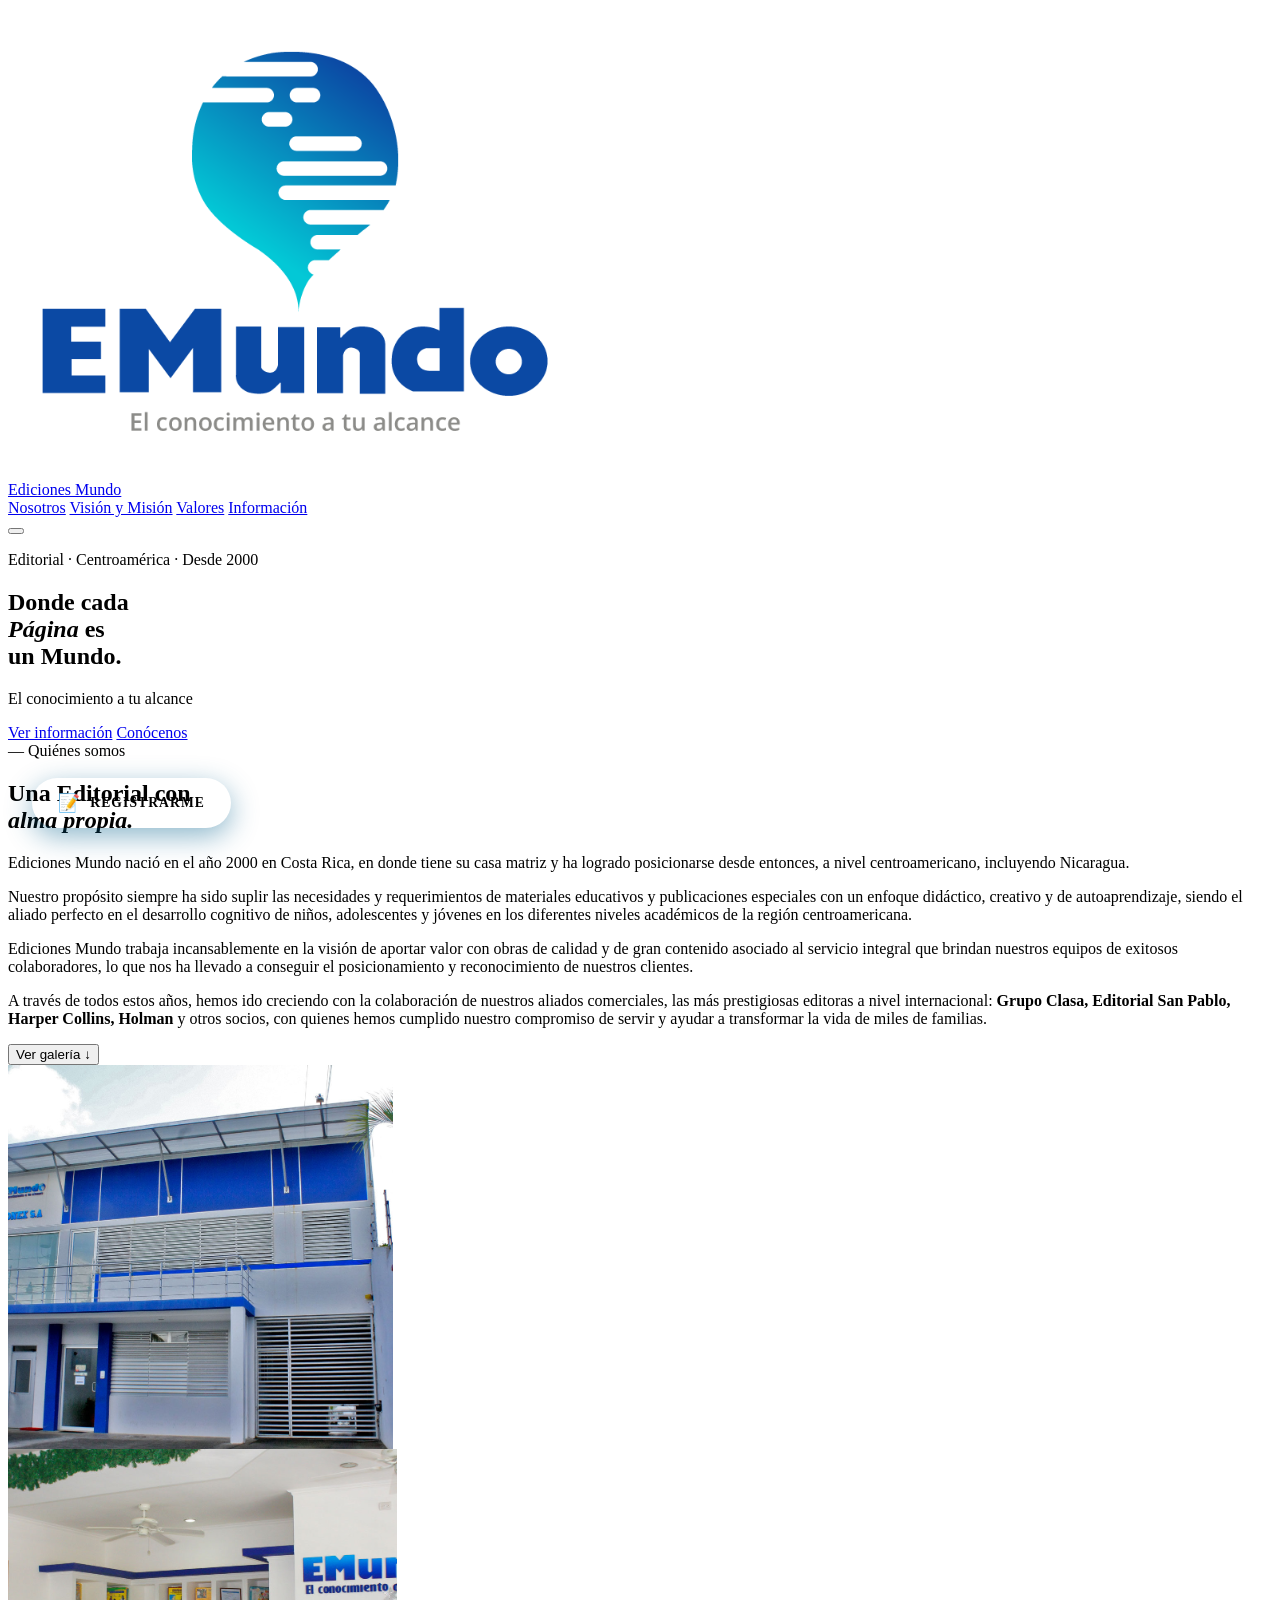
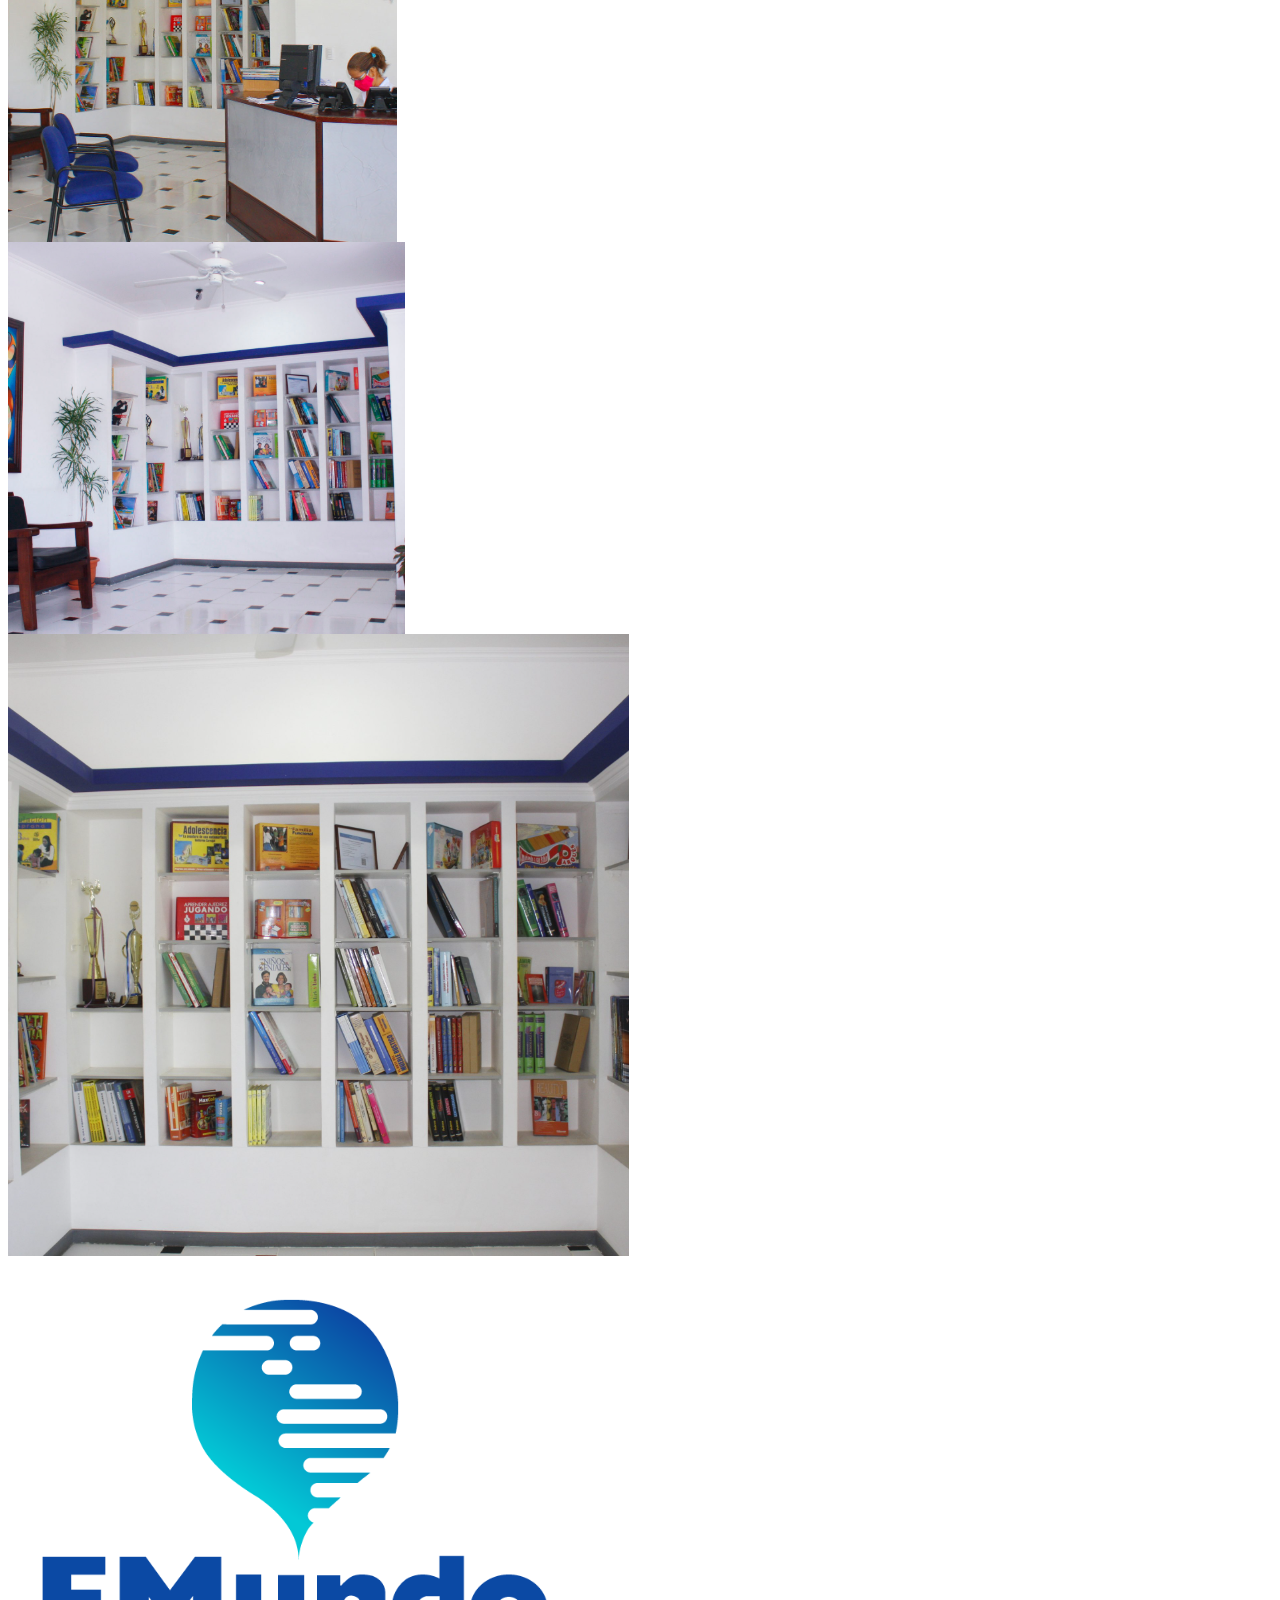
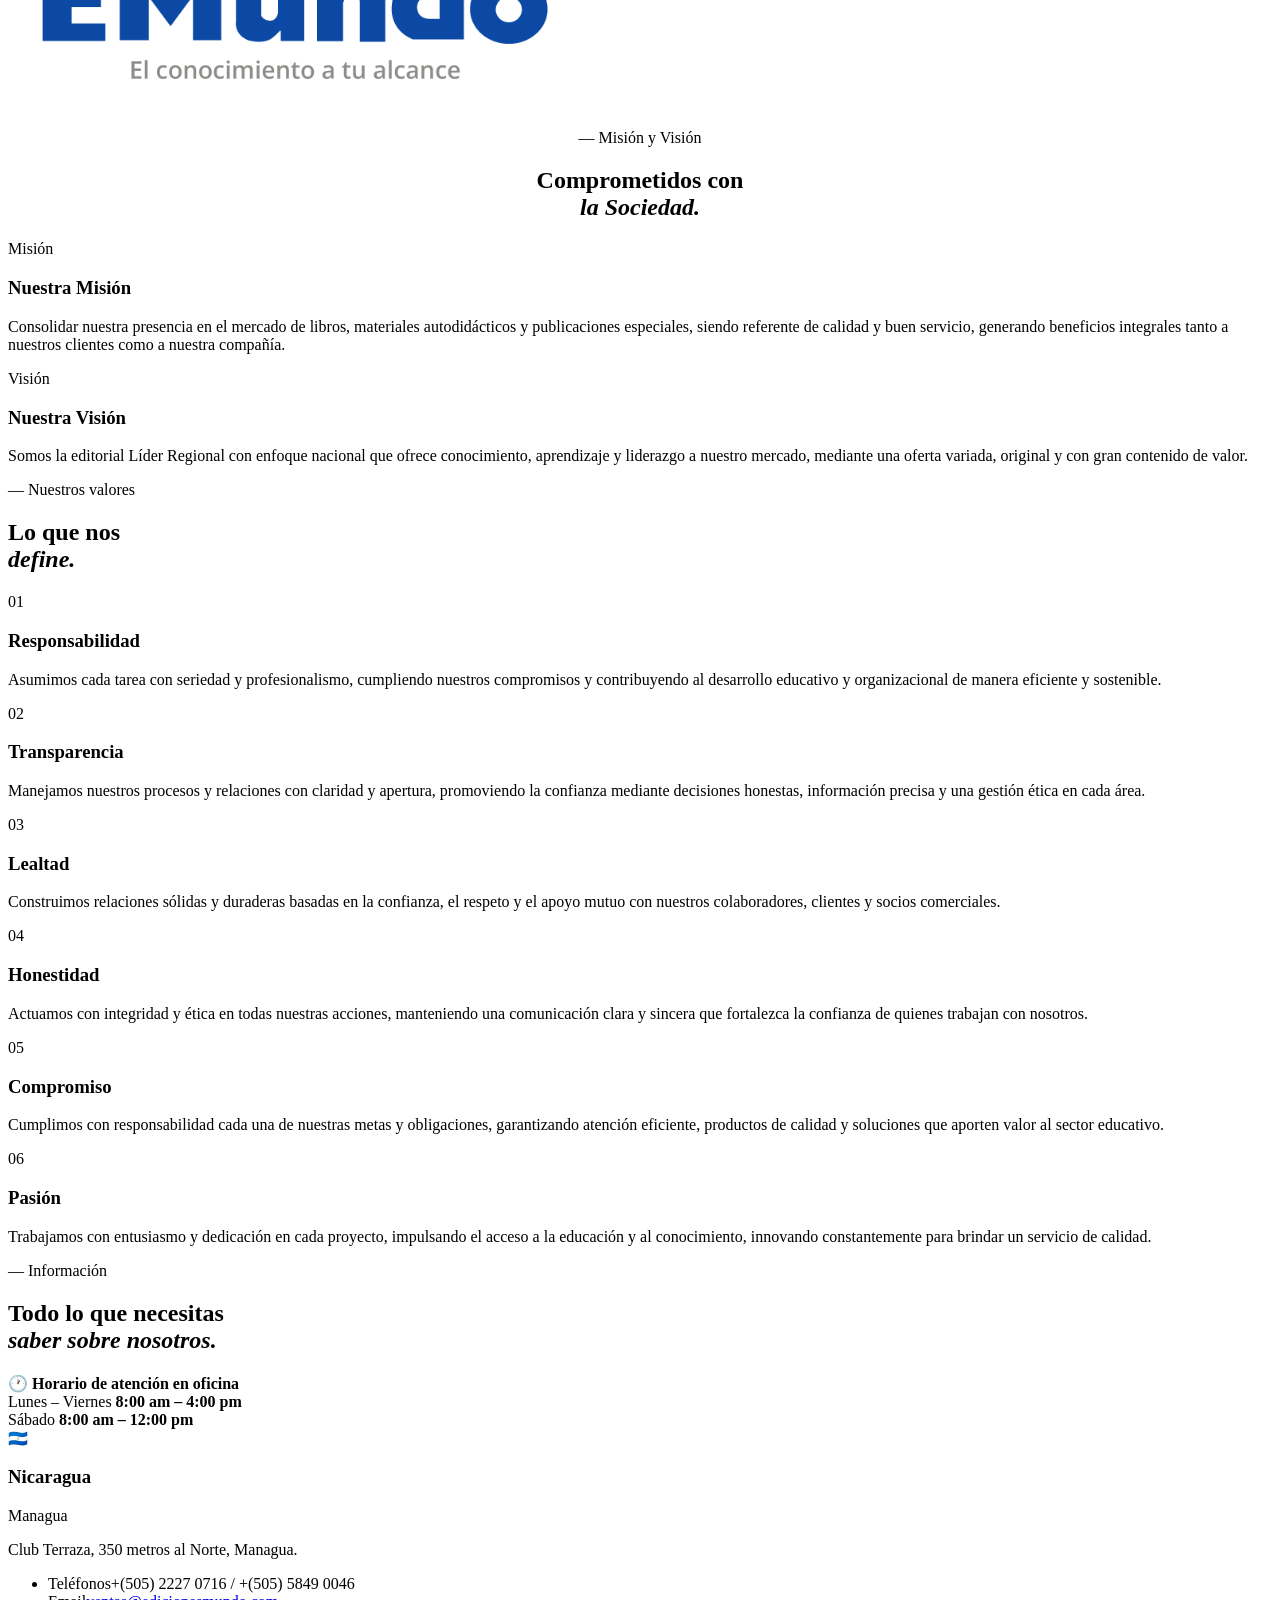
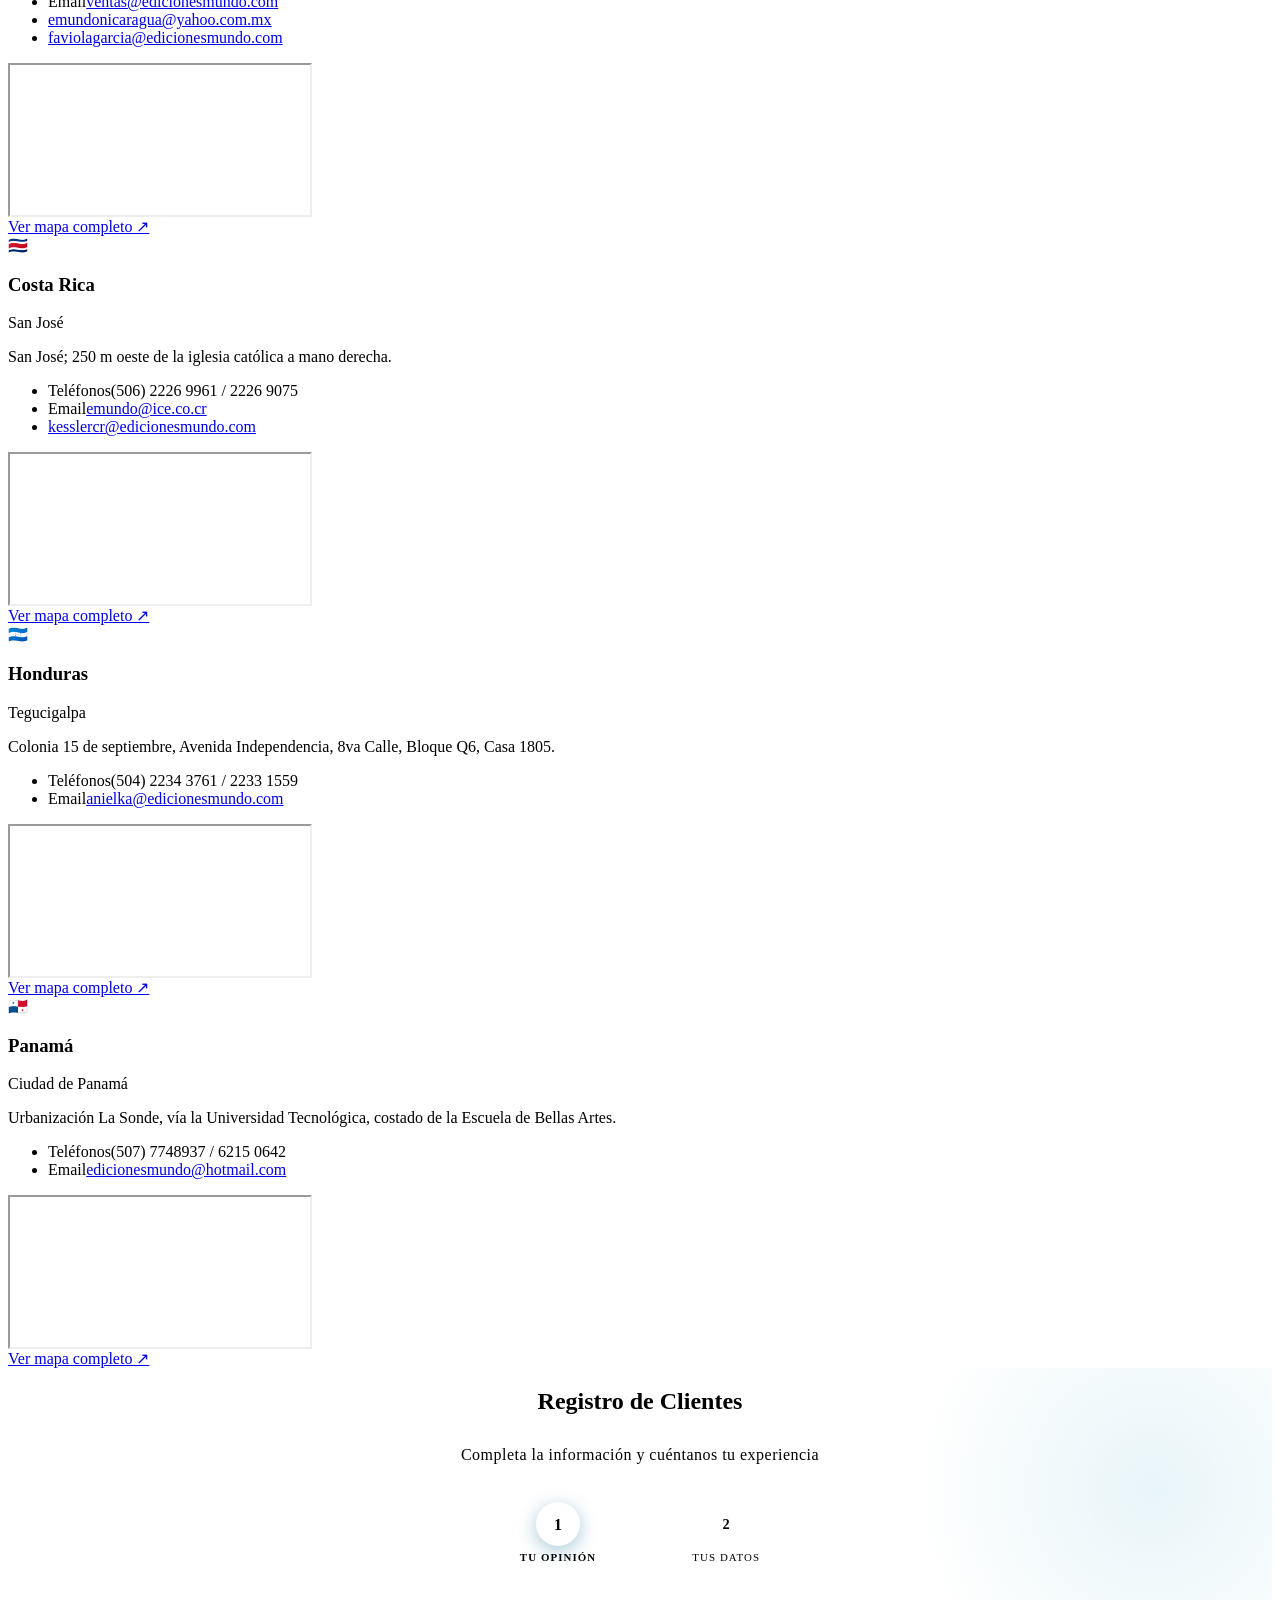
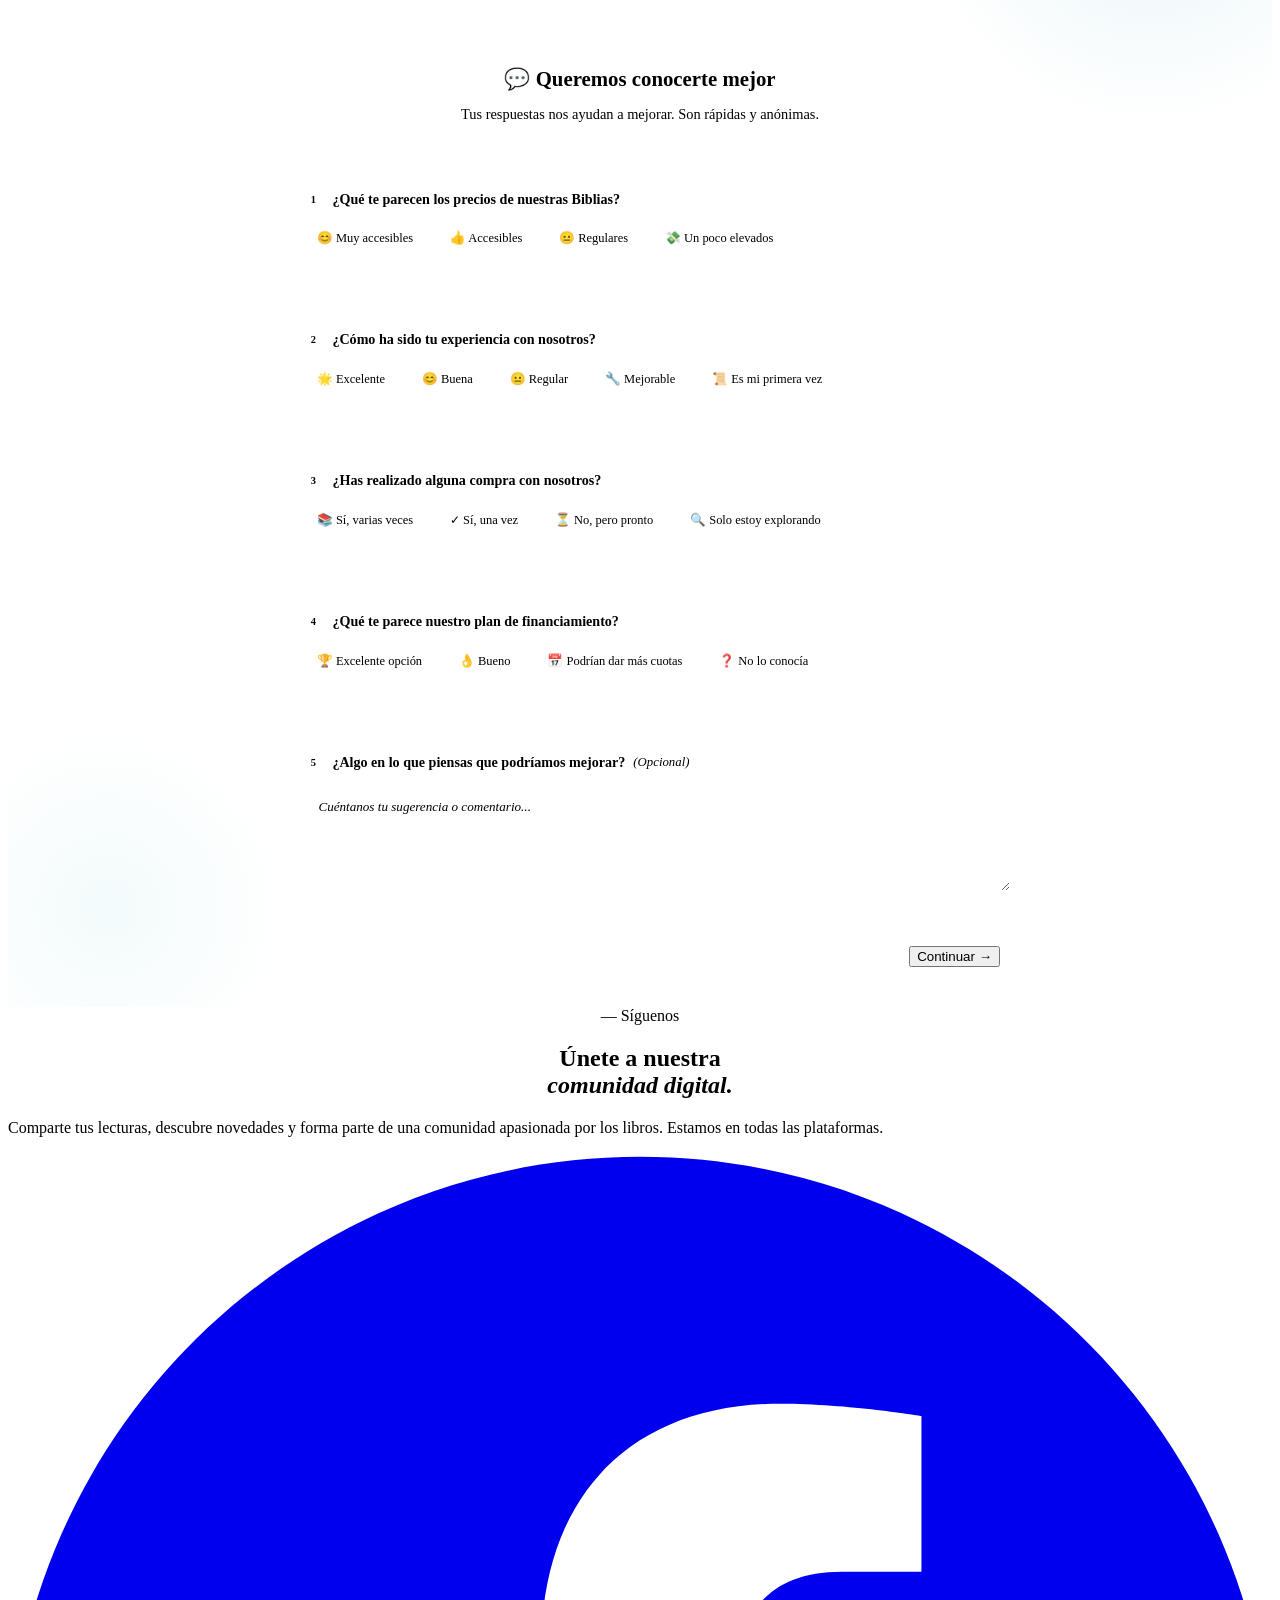
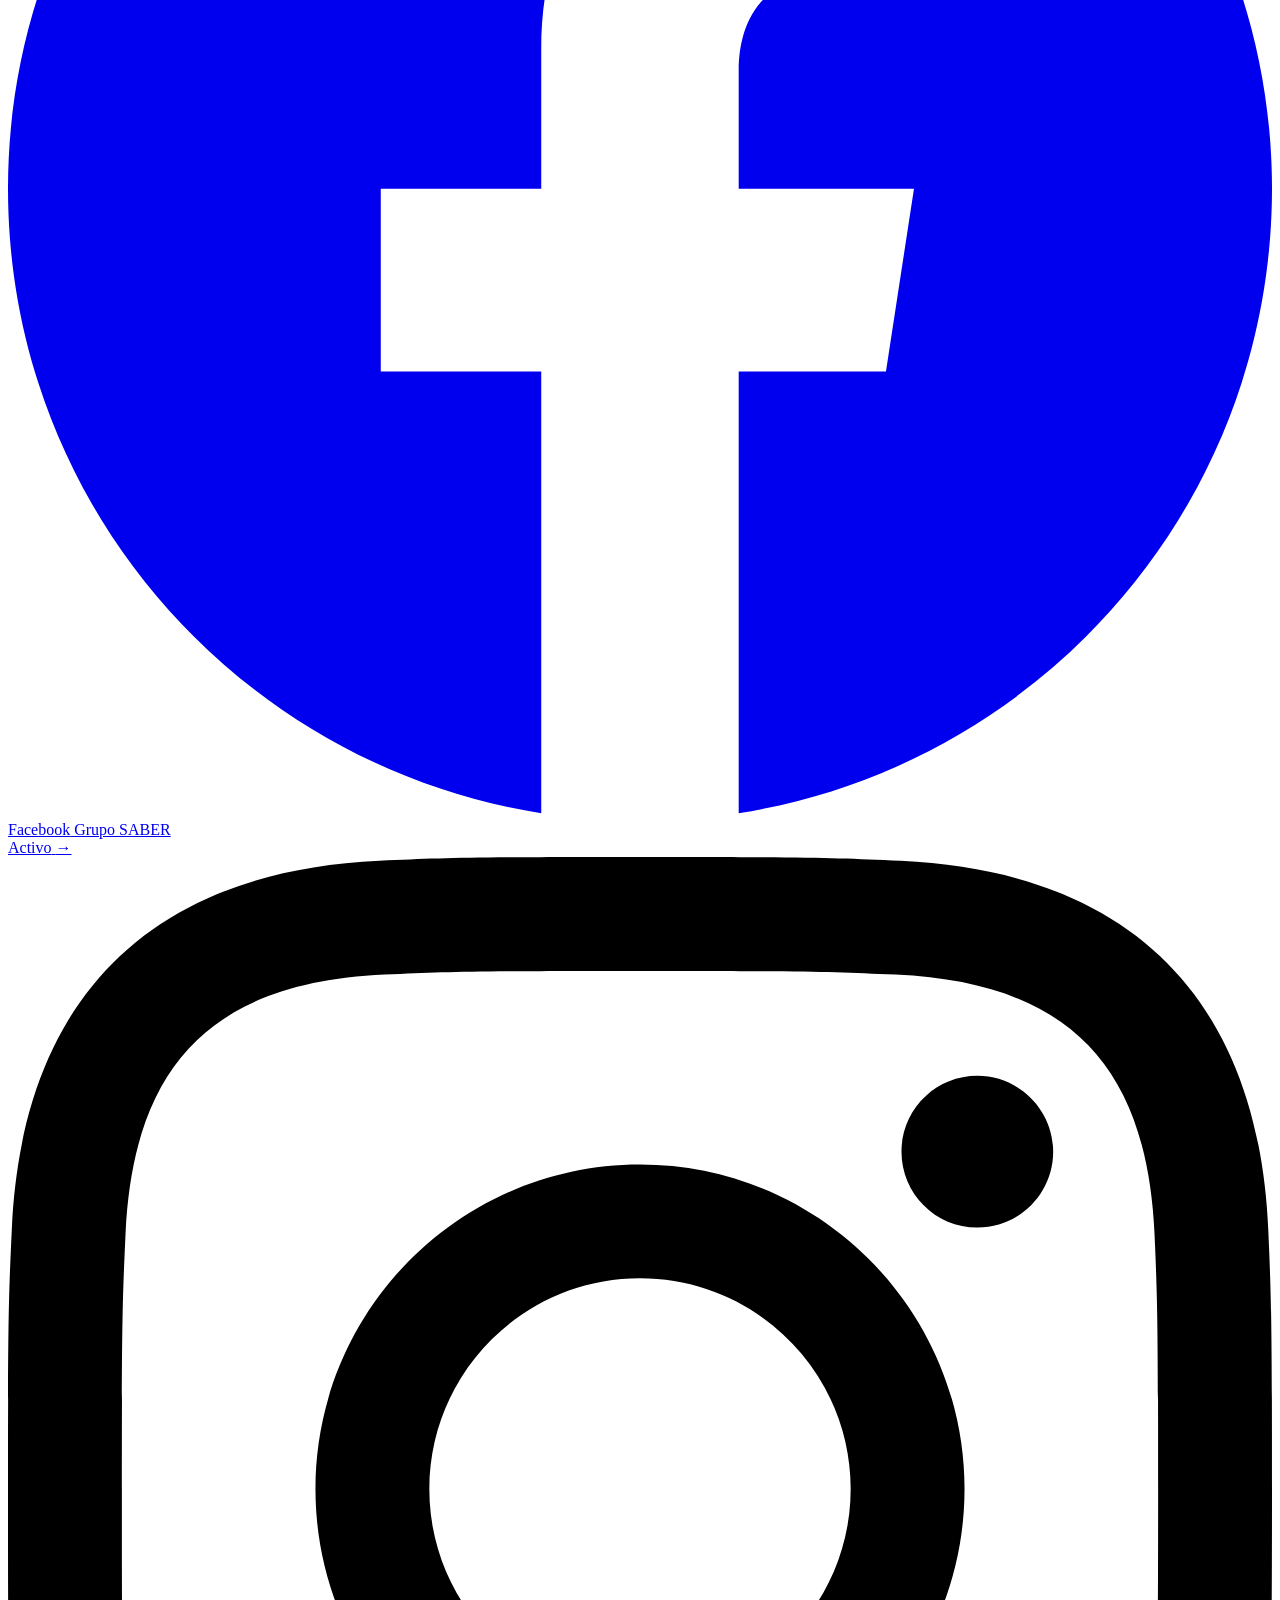
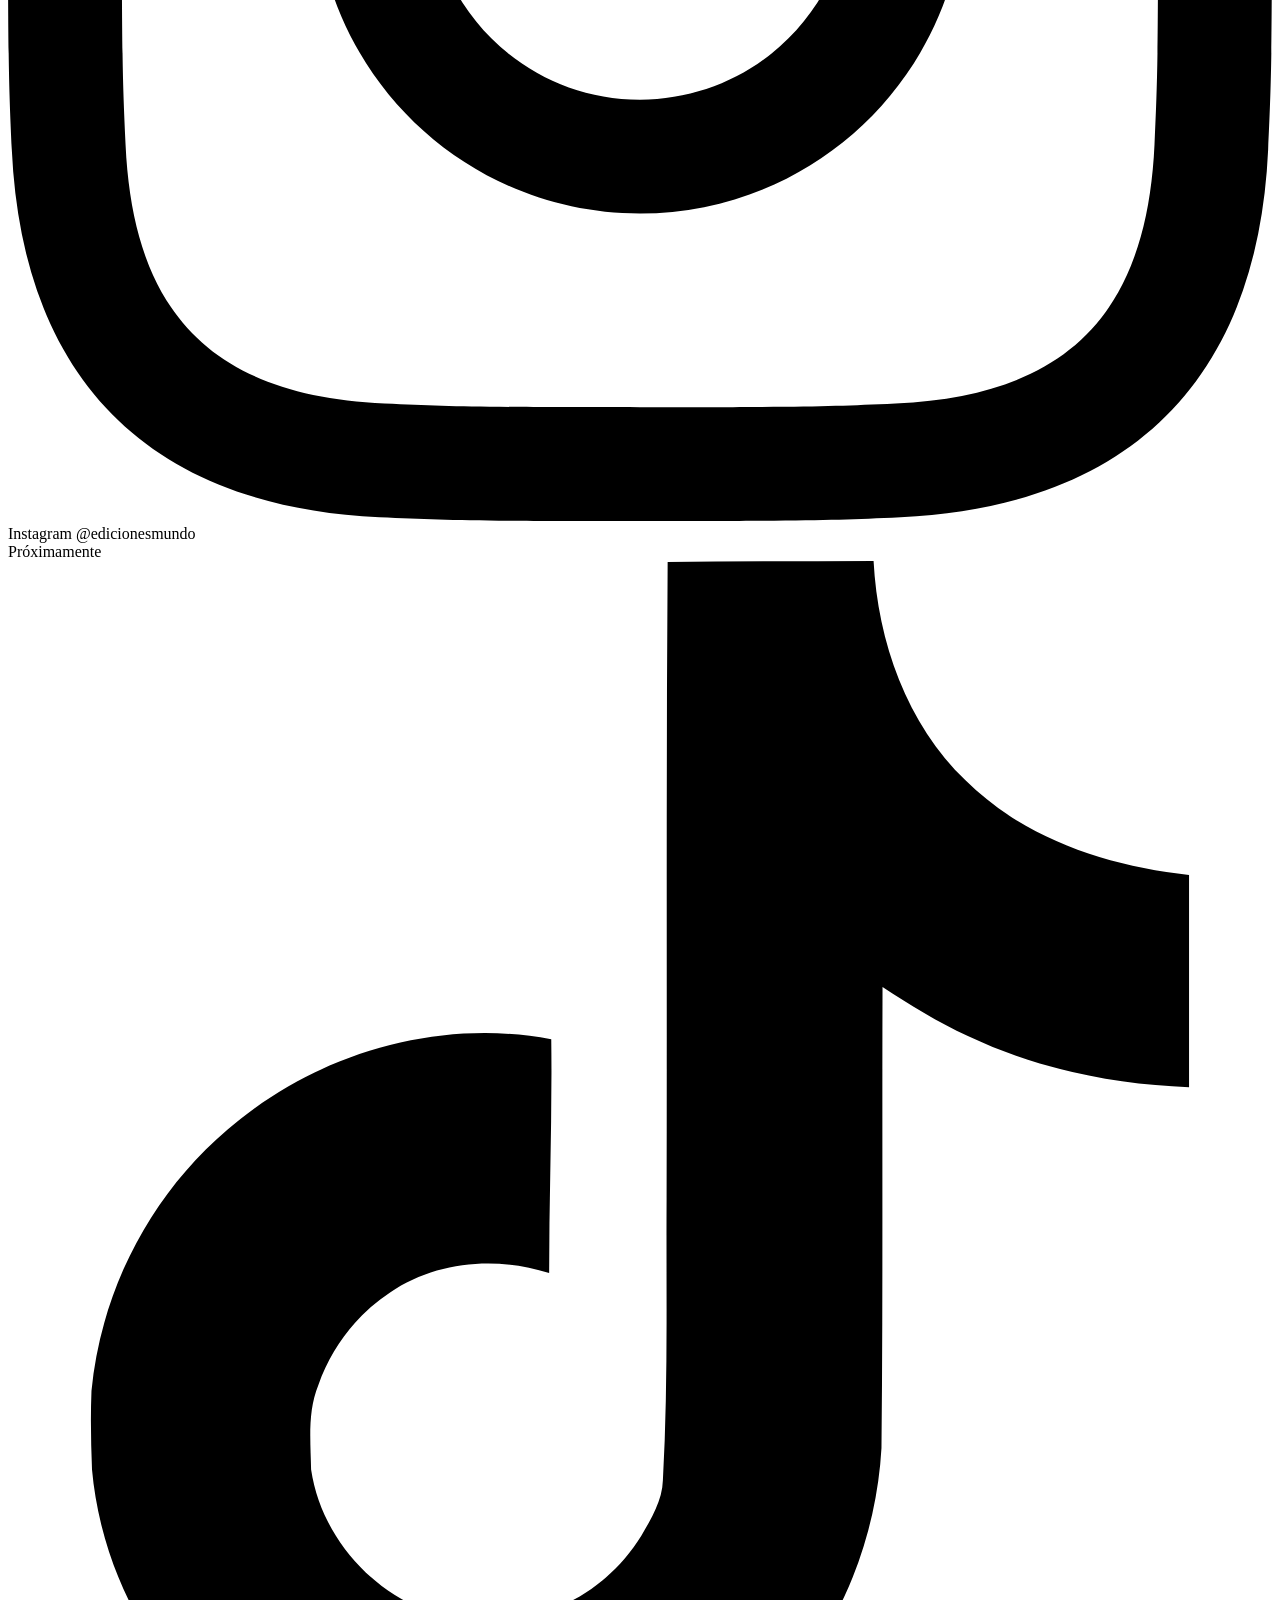
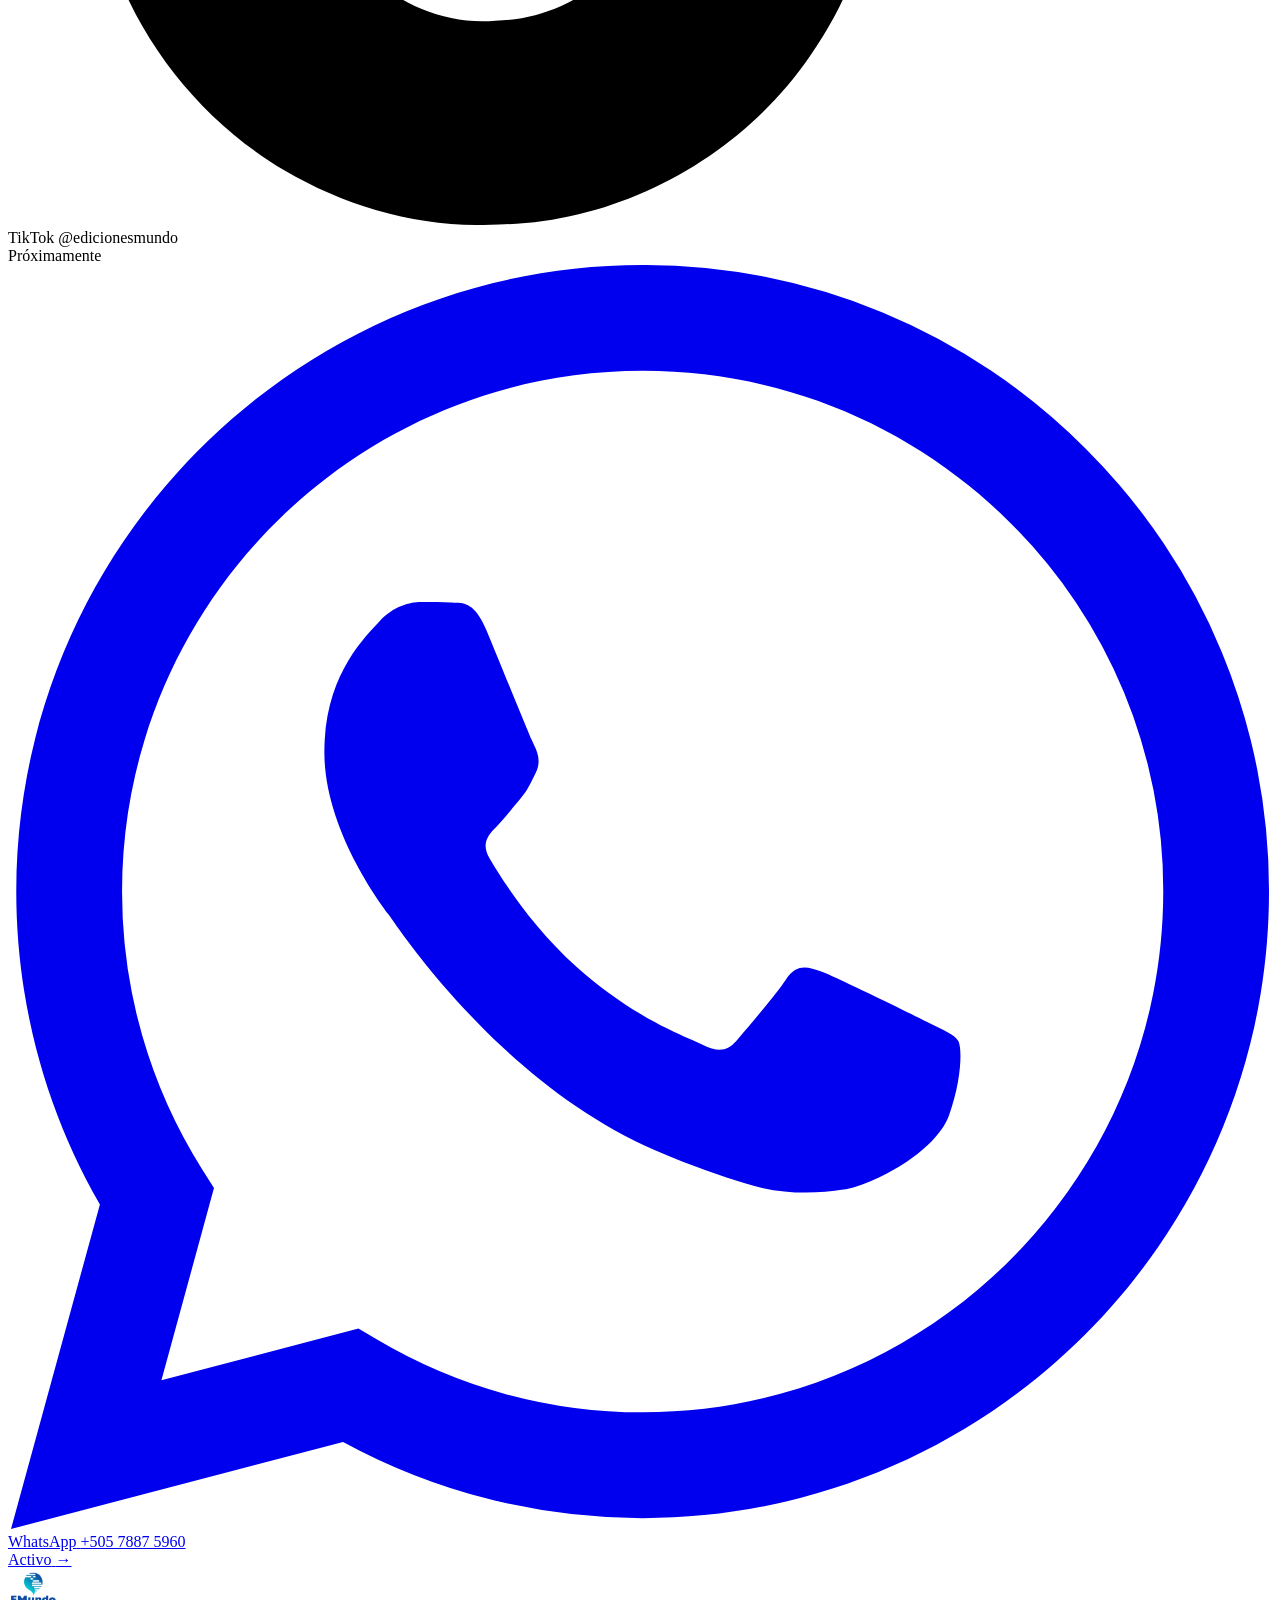
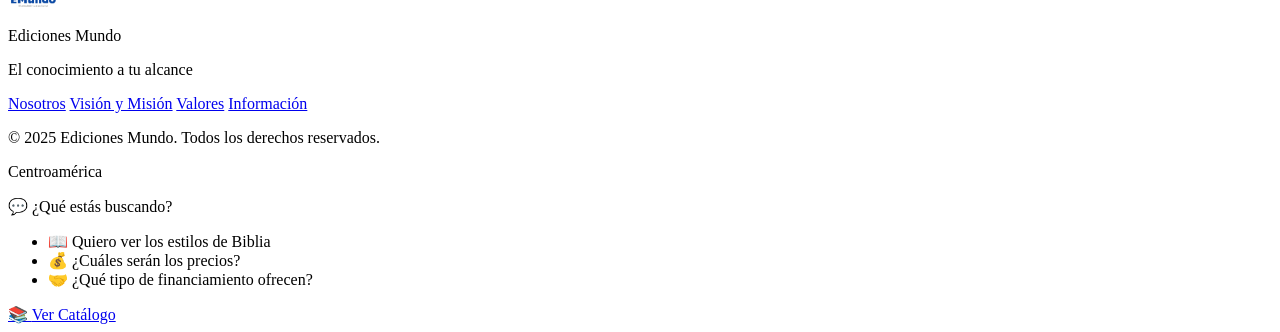
==== Index.html @ ca050a20 "CuartoCommit" ====
<!DOCTYPE html>
<html lang="es">
<head>
  <meta charset="UTF-8" />
  <meta name="viewport" content="width=device-width, initial-scale=1.0" />
  <title>Ediciones Mundo — El conocimiento a tu alcance</title>
  <link rel="preconnect" href="https://fonts.googleapis.com" />
  <link rel="preconnect" href="https://fonts.gstatic.com" crossorigin />
  <link href="https://fonts.googleapis.com/css2?family=Playfair+Display:ital,wght@0,400;0,600;0,900;1,400;1,600&family=Lora:ital,wght@0,400;0,500;1,400&family=Cormorant+Garamond:wght@300;400;500;600&display=swap" rel="stylesheet" />
  <link rel="stylesheet" href="splash.css" />
  <link rel="stylesheet" href="style.css" />
  <link rel="stylesheet" href="clientes.css" />
</head>
<body>

 <div id="splash-screen">
  <div class="splash-container">

    <!-- Anillo giratorio — se cierra solo aquí -->
    <div class="splash-ring">
      <div class="splash-logo">EMundo</div>
    </div>

    <!-- Textos FUERA del anillo -->
    <h1 class="splash-title"></h1>

    <p class="splash-loading-text" id="loadingText">
      Preparando conocimiento...
    </p>

    <div class="splash-progress">
      <div class="splash-progress-bar" id="progressBar"></div>
    </div>

    <span class="splash-percent" id="progressText">0%</span>

  </div>
 </div>


  <header class="navbar" id="navbar">
    <div class="navbar__inner">

      <a href="#inicio" class="navbar__brand">
        <img src="Image/LogoEMundo.png" alt="Ediciones Mundo" class="navbar__logo-img" />
        <span class="navbar__name">Ediciones Mundo</span>
      </a>

      <nav class="navbar__links" id="navLinks">
        <a href="#nosotros">Nosotros</a>
        <a href="#mision">Visi&oacute;n y Misi&oacute;n</a>
        <a href="#valores">Valores</a>
        <a href="#informacion">Informaci&oacute;n</a>
      </nav>

      <button class="navbar__hamburger" id="hamburger" aria-label="Abrir men&uacute;">
        <span></span><span></span><span></span>
      </button>

    </div>
  </header>


  <main>

    <!-- ══════════════════════════════════════
         HERO
    ══════════════════════════════════════ -->
    <section class="hero" id="inicio">
      <div class="hero__overlay"></div>
      <div class="hero__content reveal">
        <p class="hero__eyebrow">Editorial &middot; Centroam&eacute;rica &middot; Desde 2000</p>
        <h1 class="hero__title">
          Donde cada<br /><em>P&aacute;gina</em> es<br />un Mundo.
        </h1>
        <p class="hero__subtitle">El conocimiento a tu alcance</p>
        <div class="hero__actions">
          <a href="#informacion" class="btn btn--primary">Ver informaci&oacute;n</a>
          <a href="#nosotros"    class="btn btn--ghost">Con&oacute;cenos</a>
        </div>
      </div>
      <div class="hero__scroll-hint">
        <div class="hero__scroll-dot"></div>
      </div>
    </section>


    <!-- ══════════════════════════════════════
         QUIÉNES SOMOS
    ══════════════════════════════════════ -->
    <section class="section nosotros" id="nosotros">
      <div class="section__inner">
        <div class="nosotros__text">
          <span class="section__label reveal">&#8212; Qui&eacute;nes somos</span>
          <h2 class="section__title reveal">Una Editorial con<br /><em>alma propia.</em></h2>
          <p class="reveal">Ediciones Mundo naci&oacute; en el a&ntilde;o 2000 en Costa Rica, en donde tiene su casa matriz y ha logrado posicionarse desde entonces, a nivel centroamericano, incluyendo Nicaragua.</p>
          <p class="reveal">Nuestro prop&oacute;sito siempre ha sido suplir las necesidades y requerimientos de materiales educativos y publicaciones especiales con un enfoque did&aacute;ctico, creativo y de autoaprendizaje, siendo el aliado perfecto en el desarrollo cognitivo de ni&ntilde;os, adolescentes y j&oacute;venes en los diferentes niveles acad&eacute;micos de la regi&oacute;n centroamericana.</p>
          <p class="reveal">Ediciones Mundo trabaja incansablemente en la visi&oacute;n de aportar valor con obras de calidad y de gran contenido asociado al servicio integral que brindan nuestros equipos de exitosos colaboradores, lo que nos ha llevado a conseguir el posicionamiento y reconocimiento de nuestros clientes.</p>
          <p class="reveal">A trav&eacute;s de todos estos a&ntilde;os, hemos ido creciendo con la colaboraci&oacute;n de nuestros aliados comerciales, las m&aacute;s prestigiosas editoras a nivel internacional: <strong>Grupo Clasa, Editorial San Pablo, Harper Collins, Holman</strong> y otros socios, con quienes hemos cumplido nuestro compromiso de servir y ayudar a transformar la vida de miles de familias.</p>
        </div>
        <div class="nosotros__arrow-wrap reveal">
          <button class="nosotros__arrow-btn" id="toggleGallery" aria-expanded="false" aria-controls="gallerySection">
            <span class="nosotros__arrow-label">Ver galer&iacute;a</span>
            <span class="nosotros__arrow-icon" aria-hidden="true">&#8595;</span>
          </button>
        </div>
      </div>
    </section>


    <!-- ══════════════════════════════════════
         GALERÍA
    ══════════════════════════════════════ -->
    <section class="gallery-section" id="gallerySection" aria-hidden="true">
      <div class="section__inner">
        <div class="gallery__grid">

          <div class="gallery__card gallery__card--large">
            <img src="Image/EificoEMundo.png" alt="Edificio Ediciones Mundo" class="gallery__img" />
          </div>

          <div class="gallery__card">
            <img src="Image/dentro1.png" alt="Foto institucional 2" class="gallery__img" />
          </div>

          <div class="gallery__card">
            <img src="Image/dentro2.png" alt="Foto institucional 3" class="gallery__img" />
          </div>

          <div class="gallery__card">
            <img src="Image/dentro3.png" alt="Foto institucional 4" class="gallery__img" />
          </div>

          <div class="gallery__card">
            <img src="Image/LogoEMundo.png" alt="Logo Ediciones Mundo" class="gallery__img" />
          </div>

        </div>
      </div>
    </section>


    <!-- ══════════════════════════════════════
         MISIÓN Y VISIÓN
    ══════════════════════════════════════ -->
    <section class="section mv" id="mision">
      <div class="section__inner">
        <span class="section__label reveal" style="text-align:center;display:block;">&#8212; Misi&oacute;n y Visi&oacute;n</span>
        <h2 class="section__title reveal" style="text-align:center;">Comprometidos con<br /><em>la Sociedad.</em></h2>
        <div class="mv__cards">

          <div class="mv__card reveal">
            <div class="mv__card-tag">Misi&oacute;n</div>
            <h3>Nuestra Misi&oacute;n</h3>
            <p>Consolidar nuestra presencia en el mercado de libros, materiales autodid&aacute;cticos y publicaciones especiales, siendo referente de calidad y buen servicio, generando beneficios integrales tanto a nuestros clientes como a nuestra compa&ntilde;&iacute;a.</p>
            <div class="mv__card-bar"></div>
          </div>

          <div class="mv__card reveal">
            <div class="mv__card-tag">Visi&oacute;n</div>
            <h3>Nuestra Visi&oacute;n</h3>
            <p>Somos la editorial L&iacute;der Regional con enfoque nacional que ofrece conocimiento, aprendizaje y liderazgo a nuestro mercado, mediante una oferta variada, original y con gran contenido de valor.</p>
            <div class="mv__card-bar"></div>
          </div>

        </div>
      </div>
    </section>


    <!-- ══════════════════════════════════════
         VALORES
    ══════════════════════════════════════ -->
    <section class="section valores" id="valores">
      <div class="section__inner">
        <span class="section__label reveal">&#8212; Nuestros valores</span>
        <h2 class="section__title reveal">Lo que nos<br /><em>define.</em></h2>
        <div class="valores__grid">

          <div class="valor__card reveal">
            <div class="valor__card-num">01</div>
            <h3>Responsabilidad</h3>
            <p>Asumimos cada tarea con seriedad y profesionalismo, cumpliendo nuestros compromisos y contribuyendo al desarrollo educativo y organizacional de manera eficiente y sostenible.</p>
          </div>

          <div class="valor__card reveal">
            <div class="valor__card-num">02</div>
            <h3>Transparencia</h3>
            <p>Manejamos nuestros procesos y relaciones con claridad y apertura, promoviendo la confianza mediante decisiones honestas, informaci&oacute;n precisa y una gesti&oacute;n &eacute;tica en cada &aacute;rea.</p>
          </div>

          <div class="valor__card reveal">
            <div class="valor__card-num">03</div>
            <h3>Lealtad</h3>
            <p>Construimos relaciones s&oacute;lidas y duraderas basadas en la confianza, el respeto y el apoyo mutuo con nuestros colaboradores, clientes y socios comerciales.</p>
          </div>

          <div class="valor__card reveal">
            <div class="valor__card-num">04</div>
            <h3>Honestidad</h3>
            <p>Actuamos con integridad y &eacute;tica en todas nuestras acciones, manteniendo una comunicaci&oacute;n clara y sincera que fortalezca la confianza de quienes trabajan con nosotros.</p>
          </div>

          <div class="valor__card reveal">
            <div class="valor__card-num">05</div>
            <h3>Compromiso</h3>
            <p>Cumplimos con responsabilidad cada una de nuestras metas y obligaciones, garantizando atenci&oacute;n eficiente, productos de calidad y soluciones que aporten valor al sector educativo.</p>
          </div>

          <div class="valor__card reveal">
            <div class="valor__card-num">06</div>
            <h3>Pasi&oacute;n</h3>
            <p>Trabajamos con entusiasmo y dedicaci&oacute;n en cada proyecto, impulsando el acceso a la educaci&oacute;n y al conocimiento, innovando constantemente para brindar un servicio de calidad.</p>
          </div>

        </div>
      </div>
    </section>


    <!-- ══════════════════════════════════════
         INFORMACIÓN + MAPAS
    ══════════════════════════════════════ -->
    <section class="section informacion" id="informacion">
      <div class="section__inner">
        <span class="section__label reveal">&#8212; Informaci&oacute;n</span>
        <h2 class="section__title reveal">Todo lo que necesitas<br /><em>saber sobre nosotros.</em></h2>

        <!-- Horario -->
        <div class="horario reveal">
          <div class="horario__label">
            <span>&#128336;</span>
            <strong>Horario de atenci&oacute;n en oficina</strong>
          </div>
          <div class="horario__slots">
            <div class="horario__slot">
              <span>Lunes &ndash; Viernes</span>
              <strong>8:00 am &ndash; 4:00 pm</strong>
            </div>
            <div class="horario__divider"></div>
            <div class="horario__slot">
              <span>S&aacute;bado</span>
              <strong>8:00 am &ndash; 12:00 pm</strong>
            </div>
          </div>
        </div>

        <!-- Sedes + Mapas -->
        <div class="sedes__grid">

          <!-- Nicaragua -->
          <div class="sede reveal">
            <div class="sede__header">
              <span class="sede__flag">&#127475;&#127470;</span>
              <div>
                <h3 class="sede__country">Nicaragua</h3>
                <p class="sede__city">Managua</p>
              </div>
            </div>
            <div class="sede__info">
              <p class="sede__address">Club Terraza, 350 metros al Norte, Managua.</p>
              <ul class="sede__contacts">
                <li><span class="sede__contact-label">Tel&eacute;fonos</span><span>+(505) 2227 0716 / +(505) 5849 0046</span></li>
                <li><span class="sede__contact-label">Email</span><a href="mailto:ventas@edicionesmundo.com">ventas@edicionesmundo.com</a></li>
                <li><span class="sede__contact-label"></span><a href="mailto:emundonicaragua@yahoo.com.mx">emundonicaragua@yahoo.com.mx</a></li>
                <li><span class="sede__contact-label"></span><a href="mailto:faviolagarcia@edicionesmundo.com">faviolagarcia@edicionesmundo.com</a></li>
              </ul>
            </div>
            <div class="sede__map">
              <iframe title="Mapa Nicaragua" src="https://www.openstreetmap.org/export/embed.html?bbox=-86.2900%2C12.1200%2C-86.2300%2C12.1700&layer=mapnik&marker=12.1450%2C-86.2600" loading="lazy"></iframe>
              <a class="sede__map-link" href="https://www.openstreetmap.org/?mlat=12.1450&mlon=-86.2600#map=15/12.1450/-86.2600" target="_blank" rel="noopener">Ver mapa completo &#8599;</a>
            </div>
          </div>

          <!-- Costa Rica -->
          <div class="sede reveal">
            <div class="sede__header">
              <span class="sede__flag">&#127464;&#127479;</span>
              <div>
                <h3 class="sede__country">Costa Rica</h3>
                <p class="sede__city">San Jos&eacute;</p>
              </div>
            </div>
            <div class="sede__info">
              <p class="sede__address">San Jos&eacute;; 250 m oeste de la iglesia cat&oacute;lica a mano derecha.</p>
              <ul class="sede__contacts">
                <li><span class="sede__contact-label">Tel&eacute;fonos</span><span>(506) 2226 9961 / 2226 9075</span></li>
                <li><span class="sede__contact-label">Email</span><a href="mailto:emundo@ice.co.cr">emundo@ice.co.cr</a></li>
                <li><span class="sede__contact-label"></span><a href="mailto:kesslercr@edicionesmundo.com">kesslercr@edicionesmundo.com</a></li>
              </ul>
            </div>
            <div class="sede__map">
              <iframe title="Mapa Costa Rica" src="https://www.openstreetmap.org/export/embed.html?bbox=-84.1100%2C9.9100%2C-84.0600%2C9.9500&layer=mapnik&marker=9.9281%2C-84.0850" loading="lazy"></iframe>
              <a class="sede__map-link" href="https://www.openstreetmap.org/?mlat=9.9281&mlon=-84.0850#map=15/9.9281/-84.0850" target="_blank" rel="noopener">Ver mapa completo &#8599;</a>
            </div>
          </div>

          <!-- Honduras -->
          <div class="sede reveal">
            <div class="sede__header">
              <span class="sede__flag">&#127469;&#127475;</span>
              <div>
                <h3 class="sede__country">Honduras</h3>
                <p class="sede__city">Tegucigalpa</p>
              </div>
            </div>
            <div class="sede__info">
              <p class="sede__address">Colonia 15 de septiembre, Avenida Independencia, 8va Calle, Bloque Q6, Casa 1805.</p>
              <ul class="sede__contacts">
                <li><span class="sede__contact-label">Tel&eacute;fonos</span><span>(504) 2234 3761 / 2233 1559</span></li>
                <li><span class="sede__contact-label">Email</span><a href="mailto:anielka@edicionesmundo.com">anielka@edicionesmundo.com</a></li>
              </ul>
            </div>
            <div class="sede__map">
              <iframe title="Mapa Honduras" src="https://www.openstreetmap.org/export/embed.html?bbox=-87.2300%2C14.0600%2C-87.1700%2C14.1000&layer=mapnik&marker=14.0818%2C-87.2060" loading="lazy"></iframe>
              <a class="sede__map-link" href="https://www.openstreetmap.org/?mlat=14.0818&mlon=-87.2060#map=15/14.0818/-87.2060" target="_blank" rel="noopener">Ver mapa completo &#8599;</a>
            </div>
          </div>

          <!-- Panamá -->
          <div class="sede reveal">
            <div class="sede__header">
              <span class="sede__flag">&#127477;&#127462;</span>
              <div>
                <h3 class="sede__country">Panam&aacute;</h3>
                <p class="sede__city">Ciudad de Panam&aacute;</p>
              </div>
            </div>
            <div class="sede__info">
              <p class="sede__address">Urbanizaci&oacute;n La Sonde, v&iacute;a la Universidad Tecnol&oacute;gica, costado de la Escuela de Bellas Artes.</p>
              <ul class="sede__contacts">
                <li><span class="sede__contact-label">Tel&eacute;fonos</span><span>(507) 7748937 / 6215 0642</span></li>
                <li><span class="sede__contact-label">Email</span><a href="mailto:edicionesmundo@hotmail.com">edicionesmundo@hotmail.com</a></li>
              </ul>
            </div>
            <div class="sede__map">
              <iframe title="Mapa Panama" src="https://www.openstreetmap.org/export/embed.html?bbox=-79.5450%2C8.9700%2C-79.4950%2C9.0100&layer=mapnik&marker=8.9936%2C-79.5197" loading="lazy"></iframe>
              <a class="sede__map-link" href="https://www.openstreetmap.org/?mlat=8.9936&mlon=-79.5197#map=15/8.9936/-79.5197" target="_blank" rel="noopener">Ver mapa completo &#8599;</a>
            </div>
          </div>

        </div>
      </div>
    </section>


    <!-- ══════════════════════════════════════
         REGISTRO DE CLIENTES
    ══════════════════════════════════════ -->
    <section id="cliente" class="section section--clientes">
      <div class="section__inner">

        <header class="section__header reveal">
          <h2 class="section__title">Registro de Clientes</h2>
          <p class="section__subtitle">Completa la informaci&oacute;n y cu&eacute;ntanos tu experiencia</p>
        </header>

        <!-- Indicador de pasos -->
        <div class="form-steps reveal">
          <div class="form-step active" id="step1">
            <div class="form-step__bubble"><span>1</span></div>
            <span class="form-step__label">Tu opini&oacute;n</span>
          </div>
          <div class="form-step-line">
            <div class="form-step-line-fill" id="stepLineFill"></div>
          </div>
          <div class="form-step" id="step2">
            <div class="form-step__bubble"><span>2</span></div>
            <span class="form-step__label">Tus datos</span>
          </div>
        </div>

        <!-- Tarjeta principal -->
        <div class="clientes__card reveal">

          <!-- PASO 1 — Mini encuesta -->
          <div class="form-panel active" id="panelEncuesta">

            <div class="encuesta__intro">
              <h3>&#128172; Queremos conocerte mejor</h3>
              <p>Tus respuestas nos ayudan a mejorar. Son r&aacute;pidas y an&oacute;nimas.</p>
            </div>

            <div class="encuesta__list">

              <div class="encuesta__item">
                <p class="encuesta__question">
                  <span class="encuesta__question-num">1</span>
                  &iquest;Qu&eacute; te parecen los precios de nuestras Biblias?
                </p>
                <div class="encuesta__options">
                  <span class="encuesta__chip" data-group="precios" data-value="muy_accesibles">&#128522; Muy accesibles</span>
                  <span class="encuesta__chip" data-group="precios" data-value="accesibles">&#128077; Accesibles</span>
                  <span class="encuesta__chip" data-group="precios" data-value="regulares">&#128528; Regulares</span>
                  <span class="encuesta__chip" data-group="precios" data-value="elevados">&#128184; Un poco elevados</span>
                </div>
              </div>

              <div class="encuesta__item">
                <p class="encuesta__question">
                  <span class="encuesta__question-num">2</span>
                  &iquest;C&oacute;mo ha sido tu experiencia con nosotros?
                </p>
                <div class="encuesta__options">
                  <span class="encuesta__chip" data-group="experiencia" data-value="excelente">&#127775; Excelente</span>
                  <span class="encuesta__chip" data-group="experiencia" data-value="buena">&#128522; Buena</span>
                  <span class="encuesta__chip" data-group="experiencia" data-value="regular">&#128528; Regular</span>
                  <span class="encuesta__chip" data-group="experiencia" data-value="mejorable">&#128295; Mejorable</span>
                  <span class="encuesta__chip" data-group="experiencia" data-value="primera_vez">&#128220; Es mi primera vez</span>
                </div>
              </div>

              <div class="encuesta__item">
                <p class="encuesta__question">
                  <span class="encuesta__question-num">3</span>
                  &iquest;Has realizado alguna compra con nosotros?
                </p>
                <div class="encuesta__options">
                  <span class="encuesta__chip" data-group="compra" data-value="si_varias">&#128218; S&iacute;, varias veces</span>
                  <span class="encuesta__chip" data-group="compra" data-value="si_una">&#10003; S&iacute;, una vez</span>
                  <span class="encuesta__chip" data-group="compra" data-value="no_pronto">&#9203; No, pero pronto</span>
                  <span class="encuesta__chip" data-group="compra" data-value="no_explorando">&#128269; Solo estoy explorando</span>
                </div>
              </div>

              <div class="encuesta__item">
                <p class="encuesta__question">
                  <span class="encuesta__question-num">4</span>
                  &iquest;Qu&eacute; te parece nuestro plan de financiamiento?
                </p>
                <div class="encuesta__options">
                  <span class="encuesta__chip" data-group="financiamiento" data-value="excelente">&#127942; Excelente opci&oacute;n</span>
                  <span class="encuesta__chip" data-group="financiamiento" data-value="bueno">&#128076; Bueno</span>
                  <span class="encuesta__chip" data-group="financiamiento" data-value="mejorar_cuotas">&#128197; Podr&iacute;an dar m&aacute;s cuotas</span>
                  <span class="encuesta__chip" data-group="financiamiento" data-value="no_conozco">&#10067; No lo conoc&iacute;a</span>
                </div>
              </div>

              <div class="encuesta__item">
                <p class="encuesta__question">
                  <span class="encuesta__question-num">5</span>
                  &iquest;Algo en lo que piensas que podr&iacute;amos mejorar?
                  <em style="font-weight:400;color:var(--text-light);font-size:0.8rem;">(Opcional)</em>
                </p>
                <textarea
                  id="encuestaSugerencia"
                  class="encuesta__textarea"
                  placeholder="Cu&eacute;ntanos tu sugerencia o comentario..."
                  maxlength="300"
                ></textarea>
              </div>

            </div>

            <div class="encuesta__next">
              <button type="button" class="btn btn--primary" id="btnContinuar">
                Continuar &#8594;
              </button>
            </div>

          </div><!-- /panelEncuesta -->


          <!-- PASO 2 — Datos del cliente -->
          <div class="form-panel" id="panelDatos">

            <form id="clienteForm">
              <input type="hidden" id="clienteId" />

              <div class="form__grid">

                <div class="form__group">
                  <label for="codigo">C&oacute;digo</label>
                  <input type="text" id="codigo" name="codigo" placeholder="CL-001" required />
                </div>

                <div class="form__group">
                  <label for="nombre">Nombre</label>
                  <input type="text" id="nombre" name="nombre" placeholder="Juan" required />
                </div>

                <div class="form__group">
                  <label for="apellido">Apellido</label>
                  <input type="text" id="apellido" name="apellido" placeholder="P&eacute;rez" required />
                </div>

                <div class="form__group">
                  <label for="edad">Edad</label>
                  <input type="number" id="edad" name="edad" min="1" max="120" placeholder="25" required />
                </div>

                <div class="form__group">
                  <label for="departamento">Departamento</label>
                  <select id="departamento" name="departamento" required>
                    <option value="">Seleccione un departamento</option>
                  </select>
                </div>

                <div class="form__group">
                  <label for="genero">Sexo</label>
                  <select id="genero" name="genero" required>
                    <option value="">Seleccione</option>
                    <option value="M">Masculino</option>
                    <option value="F">Femenino</option>
                  </select>
                </div>

              </div>

              <div class="form__actions">
                <button type="button" class="btn--back" id="btnVolver">
                  &#8592; Volver
                </button>
                <button type="submit" class="btn btn--primary">
                  Guardar Cliente &#10003;
                </button>
              </div>

            </form>

          </div><!-- /panelDatos -->

        </div><!-- /clientes__card -->
      </div>
    </section>


    <!-- ══════════════════════════════════════
         REDES SOCIALES
    ══════════════════════════════════════ -->
    <section class="section redes" id="redes">
      <div class="section__inner">
        <span class="section__label reveal" style="text-align:center;display:block;">&#8212; S&iacute;guenos</span>
        <h2 class="section__title reveal" style="text-align:center;">&#218;nete a nuestra<br /><em>comunidad digital.</em></h2>
        <p class="redes__desc reveal">Comparte tus lecturas, descubre novedades y forma parte de una comunidad apasionada por los libros. Estamos en todas las plataformas.</p>

        <div class="redes__grid reveal">

          <a href="https://www.facebook.com/people/Grupo-SABER/61585523433023/" target="_blank" rel="noopener" class="red__card red__card--fb">
            <div class="red__icon">
              <svg viewBox="0 0 24 24" fill="currentColor"><path d="M24 12.073c0-6.627-5.373-12-12-12s-12 5.373-12 12c0 5.99 4.388 10.954 10.125 11.854v-8.385H7.078v-3.47h3.047V9.43c0-3.007 1.792-4.669 4.533-4.669 1.312 0 2.686.235 2.686.235v2.953H15.83c-1.491 0-1.956.925-1.956 1.874v2.25h3.328l-.532 3.47h-2.796v8.385C19.612 23.027 24 18.062 24 12.073z"/></svg>
            </div>
            <div class="red__info">
              <span class="red__name">Facebook</span>
              <span class="red__handle">Grupo SABER</span>
            </div>
            <span class="red__badge red__badge--active">Activo</span>
            <span class="red__arrow">&#8594;</span>
          </a>

          <div class="red__card red__card--ig red__card--soon">
            <div class="red__icon">
              <svg viewBox="0 0 24 24" fill="currentColor"><path d="M12 2.163c3.204 0 3.584.012 4.85.07 3.252.148 4.771 1.691 4.919 4.919.058 1.265.069 1.645.069 4.849 0 3.205-.012 3.584-.069 4.849-.149 3.225-1.664 4.771-4.919 4.919-1.266.058-1.644.07-4.85.07-3.204 0-3.584-.012-4.849-.07-3.26-.149-4.771-1.699-4.919-4.92-.058-1.265-.07-1.644-.07-4.849 0-3.204.013-3.583.07-4.849.149-3.227 1.664-4.771 4.919-4.919 1.266-.057 1.645-.069 4.849-.069zm0-2.163c-3.259 0-3.667.014-4.947.072-4.358.2-6.78 2.618-6.98 6.98-.059 1.281-.073 1.689-.073 4.948 0 3.259.014 3.668.072 4.948.2 4.358 2.618 6.78 6.98 6.98 1.281.058 1.689.072 4.948.072 3.259 0 3.668-.014 4.948-.072 4.354-.2 6.782-2.618 6.979-6.98.059-1.28.073-1.689.073-4.948 0-3.259-.014-3.667-.072-4.947-.196-4.354-2.617-6.78-6.979-6.98-1.281-.059-1.69-.073-4.949-.073zm0 5.838c-3.403 0-6.162 2.759-6.162 6.162s2.759 6.163 6.162 6.163 6.162-2.759 6.162-6.163c0-3.403-2.759-6.162-6.162-6.162zm0 10.162c-2.209 0-4-1.79-4-4 0-2.209 1.791-4 4-4s4 1.791 4 4c0 2.21-1.791 4-4 4zm6.406-11.845c-.796 0-1.441.645-1.441 1.44s.645 1.44 1.441 1.44c.795 0 1.439-.645 1.439-1.44s-.644-1.44-1.439-1.44z"/></svg>
            </div>
            <div class="red__info">
              <span class="red__name">Instagram</span>
              <span class="red__handle">@edicionesmundo</span>
            </div>
            <span class="red__badge red__badge--soon">Pr&oacute;ximamente</span>
          </div>

          <div class="red__card red__card--tk red__card--soon">
            <div class="red__icon">
              <svg viewBox="0 0 24 24" fill="currentColor"><path d="M12.525.02c1.31-.02 2.61-.01 3.91-.02.08 1.53.63 3.09 1.75 4.17 1.12 1.11 2.7 1.62 4.24 1.79v4.03c-1.44-.05-2.89-.35-4.2-.97-.57-.26-1.1-.59-1.62-.93-.01 2.92.01 5.84-.02 8.75-.08 1.4-.54 2.79-1.35 3.94-1.31 1.92-3.58 3.17-5.91 3.21-1.43.08-2.86-.31-4.08-1.03-2.02-1.19-3.44-3.37-3.65-5.71-.02-.5-.03-1-.01-1.49.18-1.9 1.12-3.72 2.58-4.96 1.66-1.44 3.98-2.13 6.15-1.72.02 1.48-.04 2.96-.04 4.44-.99-.32-2.15-.23-3.02.37-.63.41-1.11 1.04-1.36 1.75-.21.51-.15 1.07-.14 1.61.24 1.64 1.82 3.02 3.5 2.87 1.12-.01 2.19-.66 2.77-1.61.19-.33.4-.67.41-1.06.1-1.79.06-3.57.07-5.36.01-4.03-.01-8.05.02-12.07z"/></svg>
            </div>
            <div class="red__info">
              <span class="red__name">TikTok</span>
              <span class="red__handle">@edicionesmundo</span>
            </div>
            <span class="red__badge red__badge--soon">Pr&oacute;ximamente</span>
          </div>

          <a href="https://wa.me/50578875960" target="_blank" rel="noopener" class="red__card red__card--wa">
            <div class="red__icon">
              <svg viewBox="0 0 24 24" fill="currentColor"><path d="M17.472 14.382c-.297-.149-1.758-.867-2.03-.967-.273-.099-.471-.148-.67.15-.197.297-.767.966-.94 1.164-.173.199-.347.223-.644.075-.297-.15-1.255-.463-2.39-1.475-.883-.788-1.48-1.761-1.653-2.059-.173-.297-.018-.458.13-.606.134-.133.298-.347.446-.52.149-.174.198-.298.298-.497.099-.198.05-.371-.025-.52-.075-.149-.669-1.612-.916-2.207-.242-.579-.487-.5-.669-.51-.173-.008-.371-.01-.57-.01-.198 0-.52.074-.792.372-.272.297-1.04 1.016-1.04 2.479 0 1.462 1.065 2.875 1.213 3.074.149.198 2.096 3.2 5.077 4.487.709.306 1.262.489 1.694.625.712.227 1.36.195 1.871.118.571-.085 1.758-.719 2.006-1.413.248-.694.248-1.289.173-1.413-.074-.124-.272-.198-.57-.347m-5.421 7.403h-.004a9.87 9.87 0 0 1-5.031-1.378l-.361-.214-3.741.982.998-3.648-.235-.374a9.86 9.86 0 0 1-1.51-5.26c.001-5.45 4.436-9.884 9.888-9.884 2.64 0 5.122 1.03 6.988 2.898a9.825 9.825 0 0 1 2.893 6.994c-.003 5.45-4.437 9.884-9.885 9.884m8.413-18.297A11.815 11.815 0 0 0 12.05 0C5.495 0 .16 5.335.157 11.892c0 2.096.547 4.142 1.588 5.945L.057 24l6.305-1.654a11.882 11.882 0 0 0 5.683 1.448h.005c6.554 0 11.89-5.335 11.893-11.893a11.821 11.821 0 0 0-3.48-8.413Z"/></svg>
            </div>
            <div class="red__info">
              <span class="red__name">WhatsApp</span>
              <span class="red__handle">+505 7887 5960</span>
            </div>
            <span class="red__badge red__badge--active">Activo</span>
            <span class="red__arrow">&#8594;</span>
          </a>

        </div>
      </div>
    </section>

  </main>


  <!-- ══════════════════════════════════════
       FOOTER
  ══════════════════════════════════════ -->
  <footer class="footer">
    <div class="footer__inner">

      <div class="footer__brand">
        <img src="Image/LogoEMundo.png" alt="Ediciones Mundo" class="navbar__logo-img" style="height:42px;" />
        <div>
          <p class="footer__name">Ediciones Mundo</p>
          <p class="footer__tagline">El conocimiento a tu alcance</p>
        </div>
      </div>

      <nav class="footer__links">
        <a href="#nosotros">Nosotros</a>
        <a href="#mision">Visi&oacute;n y Misi&oacute;n</a>
        <a href="#valores">Valores</a>
        <a href="#informacion">Informaci&oacute;n</a>
      </nav>

      <div class="footer__copy">
        <p>&copy; 2025 Ediciones Mundo. Todos los derechos reservados.</p>
        <p>Centroam&eacute;rica</p>
      </div>

    </div>
  </footer>


  <!-- ══════════════════════════════════════
       BTN FLOTANTE IZQUIERDO — Registrarme
  ══════════════════════════════════════ -->
  <div class="registro-wrap">
    <a href="#cliente" class="btn-registro" id="btnFloatRegistro">
      <span class="btn-registro__icon">&#128221;</span>
      <span>Registrarme</span>
    </a>
  </div>


  <!-- ══════════════════════════════════════
       BTN FLOTANTE DERECHO — Ver Catálogo
  ══════════════════════════════════════ -->
  <div class="catalogo-wrap">
    <div class="catalogo__bubble">
      <p>&#128172; &iquest;Qu&eacute; est&aacute;s buscando?</p>
      <ul>
        <li>&#128214; Quiero ver los estilos de Biblia</li>
        <li>&#128176; &iquest;Cu&aacute;les ser&aacute;n los precios?</li>
        <li>&#129309; &iquest;Qu&eacute; tipo de financiamiento ofrecen?</li>
      </ul>
      <div class="catalogo__bubble-tail"></div>
    </div>
    <a href="DashboardCatalago.html" class="btn-catalogo" target="_blank">
      <span class="btn-catalogo__icon">&#128218;</span>
      <span class="btn-catalogo__text">Ver Cat&aacute;logo</span>
    </a>
  </div>


  <!-- Scripts -->
  <script src="main.js"></script>
  <script src="splash.js"></script>
  <script src="clientes.js"></script>

</body>
</html>
---- splash.css ----
/* ════════════════════════════════════════════════════
   SPLASH SCREEN
════════════════════════════════════════════════════ */

#splash-screen {
  position: fixed;
  inset: 0;
  z-index: 999999;

  display: flex;
  align-items: center;
  justify-content: center;

  background:
    radial-gradient(
      circle at top,
      rgba(102,201,211,.12),
      transparent 35%
    ),
    linear-gradient(
      135deg,
      #001A2C 0%,
      var(--primary-dark) 45%,
      #004F75 100%
    );

  overflow: hidden;

  transition:
    opacity 1s ease,
    visibility 1s ease;
}

/* patrón de fondo */
#splash-screen::before {
  content: '';

  position: absolute;
  inset: 0;

  background-image:
    radial-gradient(
      rgba(255,255,255,.045) 1px,
      transparent 1px
    );

  background-size: 24px 24px;

  opacity: .4;
}

/* ocultar splash */
#splash-screen.hide {
  opacity: 0;
  visibility: hidden;
  pointer-events: none;
}

/* ════════════════════════════════════════════════════
   CONTENEDOR
════════════════════════════════════════════════════ */

.splash-container {
  position: relative;
  z-index: 2;

  display: flex;
  flex-direction: column;
  align-items: center;

  width: min(90%, 420px);
}

/* ════════════════════════════════════════════════════
   ANILLO
════════════════════════════════════════════════════ */

.splash-ring {
  position: relative;

  width: 190px;
  height: 190px;

  border-radius: 50%;

  display: flex;
  align-items: center;
  justify-content: center;

  margin-bottom: 2rem;

  background:
    conic-gradient(
      from 0deg,
      var(--accent),
      var(--primary-medium),
      #B8C4CC,
      var(--accent)
    );

  animation:
    rotateRing 3s linear infinite;

  box-shadow:
    0 0 35px rgba(102,201,211,.18),
    0 0 70px rgba(0,146,186,.15);
}

/* centro del círculo */
.splash-ring::before {
  content: '';

  position: absolute;

  width: 162px;
  height: 162px;

  border-radius: 50%;

  background: var(--paper);

  box-shadow:
    inset 0 0 15px rgba(0,0,0,.08);
}

/* ════════════════════════════════════════════════════
   LOGO
════════════════════════════════════════════════════ */

.splash-logo {
  position: relative;
  z-index: 2;

  display: flex;
  align-items: center;
  justify-content: center;

  width: 110px;
  height: 110px;

  font-size: 2rem;
  font-weight: 900;
  font-family: var(--font-display);

  color: #0092BA;

  text-shadow:
    0 0 10px rgba(0,146,186,.4),
    0 0 20px rgba(0,146,186,.2);

  animation: logoFloatFade 4s ease-in-out infinite;
}

/* ════════════════════════════════════════════════════
   TEXTOS
════════════════════════════════════════════════════ */

.splash-title {
  font-family: var(--font-display);
  font-size: clamp(2rem, 5vw, 3rem);
  font-weight: 900;

  color: #FFD166;

  margin-bottom: .6rem;

  text-align: center;

  text-shadow:
    0 2px 10px rgba(0,0,0,.18);
}

.splash-loading-text {
  font-family: var(--font-light);
  font-size: .95rem;
  letter-spacing: .08em;

  color: rgba(255,255,255,.78);

  margin-bottom: 1.5rem;

  text-align: center;

  min-height: 24px;
}

.splash-percent {
  font-family: var(--font-light);
  font-size: .8rem;
  letter-spacing: .08em;

  color: rgba(255,255,255,.72);
}

/* ════════════════════════════════════════════════════
   BARRA DE CARGA
════════════════════════════════════════════════════ */

.splash-progress {
  width: 100%;
  height: 5px;

  border-radius: 999px;

  background: rgba(255,255,255,.10);

  overflow: hidden;

  margin-bottom: .7rem;

  border: 1px solid rgba(255,255,255,.08);
}

.splash-progress-bar {
  width: 0%;
  height: 100%;

  border-radius: inherit;

  background:
    linear-gradient(
      90deg,
      #B8C4CC,
      #D7E0E5,
      #AAB7C0
    );

  box-shadow:
    0 0 10px rgba(200,216,223,.25);

  position: relative;

  transition: width .25s ease;
}

/* brillo animado */
.splash-progress-bar::after {
  content: '';

  position: absolute;
  top: 0;
  left: -40%;

  width: 40%;
  height: 100%;

  background:
    linear-gradient(
      90deg,
      transparent,
      rgba(255,255,255,.45),
      transparent
    );

  animation:
    progressGlow 1.8s linear infinite;
}

/* ════════════════════════════════════════════════════
   ANIMACIONES
════════════════════════════════════════════════════ */

@keyframes rotateRing {

  from {
    transform: rotate(0deg);
  }

  to {
    transform: rotate(360deg);
  }
}

@keyframes logoFloatFade {

  0% {
    transform:
      translateY(0px)
      scale(1);

    opacity: 1;

    filter:
      drop-shadow(0 0 8px rgba(102,201,211,.18));
  }

  25% {
    transform:
      translateY(-4px)
      scale(1.015);

    opacity: .92;
  }

  50% {
    transform:
      translateY(-10px)
      scale(1.03);

    opacity: .82;

    filter:
      drop-shadow(0 0 18px rgba(102,201,211,.35));
  }

  75% {
    transform:
      translateY(-4px)
      scale(1.015);

    opacity: .92;
  }

  100% {
    transform:
      translateY(0px)
      scale(1);

    opacity: 1;

    filter:
      drop-shadow(0 0 8px rgba(102,201,211,.18));
  }
}

/* brillo de la barra */
@keyframes progressGlow {

  from {
    left: -40%;
  }

  to {
    left: 120%;
  }
}

/* ════════════════════════════════════════════════════
   RESPONSIVE
════════════════════════════════════════════════════ */

@media (max-width: 600px) {

  .splash-logo {
    width: 90px;
    height: 90px;
    font-size: 1.6rem;
  }

}

/* ════════════════════════════════════════════════════
   RESPONSIVE GLOBAL FIXES
════════════════════════════════════════════════════ */

img,
video,
iframe {
  max-width: 100%;
  height: auto;
  display: block;
}

.container,
.section,
.section__inner,
.hero,
.hero__content,
.dashboard,
.cards,
.grid {
  width: 100%;
  max-width: 100%;
}

body {
  overflow-x: hidden;
}

@media (max-width: 1200px) {
  .section__inner,
  .navbar__inner {
    padding-left: 1.5rem;
    padding-right: 1.5rem;
  }
}

@media (max-width: 992px) {

  html {
    font-size: 15px;
  }

  .navbar__links {
    gap: 1rem;
  }

  .section {
    padding: 70px 0;
  }

  .cards,
  .grid,
  .dashboard-grid {
    grid-template-columns: repeat(2, 1fr) !important;
  }
}

@media (max-width: 768px) {

  html {
    font-size: 14px;
  }

  .navbar {
    height: auto;
    padding: 0.8rem 0;
  }

  .navbar__inner {
    flex-wrap: wrap;
    gap: 1rem;
  }

  .navbar__links {
    width: 100%;
    justify-content: center;
    flex-wrap: wrap;
    gap: 0.8rem;
  }

  .hero,
  .hero__content,
  .section__inner {
    text-align: center;
  }

  .cards,
  .grid,
  .dashboard-grid {
    grid-template-columns: 1fr !important;
  }

  .btn {
    width: 100%;
    justify-content: center;
  }

  table {
    display: block;
    overflow-x: auto;
    white-space: nowrap;
  }
}

@media (max-width: 480px) {

  html {
    font-size: 13px;
  }

  .section {
    padding: 50px 0;
  }

  .section__title {
    font-size: 1.8rem !important;
    line-height: 1.2;
  }

  .navbar__name {
    font-size: 0.9rem;
  }

  .navbar__links a {
    font-size: 0.7rem;
  }

  .btn {
    padding: 0.9rem 1rem;
    font-size: 0.75rem;
  }

  * {
    min-width: 0;
  }
}
---- clientes.css ----
/* ════════════════════════════════════════════════════
   EDICIONES MUNDO — clientes.css
   Registro de Clientes — Diseño moderno 2 pasos
════════════════════════════════════════════════════ */

/* ─── Sección contenedora ─── */
.section--clientes {
  background: linear-gradient(160deg, var(--gray-soft) 0%, #e8f3f7 60%, var(--white) 100%);
  position: relative;
  overflow: hidden;
}

.section--clientes::before,
.section--clientes::after {
  content: '';
  position: absolute;
  border-radius: 50%;
  pointer-events: none;
  z-index: 0;
}
.section--clientes::before {
  width: 480px; height: 480px;
  top: -120px; right: -120px;
  background: radial-gradient(circle, rgba(0,146,186,.09) 0%, transparent 70%);
}
.section--clientes::after {
  width: 360px; height: 360px;
  bottom: -80px; left: -80px;
  background: radial-gradient(circle, rgba(102,201,211,.08) 0%, transparent 70%);
}
.section--clientes .section__inner { position: relative; z-index: 1; }

/* ─── Encabezado ─── */
.section__header { text-align: center; margin-bottom: 2.5rem; }
.section__header .section__title { margin-bottom: 0.6rem; }
.section__header .section__title::after {
  content: '';
  display: block;
  width: 56px; height: 3px;
  background: linear-gradient(90deg, var(--primary-medium), var(--accent));
  border-radius: 2px;
  margin: 0.75rem auto 0;
}
.section__subtitle {
  font-family: var(--font-light);
  font-size: 1rem;
  color: var(--text-light);
  letter-spacing: 0.03em;
}

/* ════════════════════════════════════════════════════
   PASOS — indicador de progreso
════════════════════════════════════════════════════ */
.form-steps {
  display: flex;
  align-items: center;
  justify-content: center;
  gap: 0;
  margin-bottom: 2.5rem;
}
.form-step {
  display: flex;
  flex-direction: column;
  align-items: center;
  gap: 0.4rem;
  position: relative;
}
.form-step__bubble {
  width: 40px; height: 40px;
  border-radius: 50%;
  background: var(--gray-mid);
  color: var(--text-light);
  display: flex; align-items: center; justify-content: center;
  font-family: var(--font-display);
  font-weight: 700;
  font-size: 0.9rem;
  transition: all 0.4s ease;
  position: relative;
  z-index: 1;
}
.form-step__label {
  font-family: var(--font-light);
  font-size: 0.68rem;
  letter-spacing: 0.1em;
  text-transform: uppercase;
  color: var(--text-light);
  transition: color 0.4s;
  white-space: nowrap;
}
.form-step.active .form-step__bubble {
  background: linear-gradient(135deg, var(--primary-medium), var(--primary-dark));
  color: var(--white);
  box-shadow: 0 4px 16px rgba(0,96,139,.35);
  transform: scale(1.1);
}
.form-step.active .form-step__label { color: var(--primary-medium); font-weight: 600; }
.form-step.done .form-step__bubble {
  background: var(--accent);
  color: var(--white);
}
.form-step.done .form-step__bubble::after {
  content: '✓';
  position: absolute;
  font-size: 1rem;
  font-weight: 900;
}
.form-step.done .form-step__bubble span { display: none; }

.form-step-line {
  width: 80px; height: 2px;
  background: var(--gray-mid);
  margin: 0 0.5rem;
  margin-bottom: 1.6rem;
  position: relative;
  overflow: hidden;
  border-radius: 2px;
}
.form-step-line-fill {
  position: absolute;
  top: 0; left: 0;
  height: 100%;
  width: 0%;
  background: linear-gradient(90deg, var(--primary-medium), var(--accent));
  transition: width 0.5s ease;
  border-radius: 2px;
}
.form-step-line-fill.filled { width: 100%; }

/* ════════════════════════════════════════════════════
   TARJETA PRINCIPAL
════════════════════════════════════════════════════ */
.clientes__card {
  background: var(--white);
  border: 1px solid var(--gray-mid);
  border-radius: var(--radius-lg);
  box-shadow: var(--shadow-md);
  overflow: hidden;
  max-width: 800px;
  margin: 0 auto;
}
.clientes__card::before {
  content: '';
  display: block;
  height: 4px;
  background: linear-gradient(90deg, var(--primary-dark), var(--primary-medium), var(--accent));
}

/* ─── Panel paso (show/hide) ─── */
.form-panel {
  display: none;
  padding: 2.5rem;
  animation: slideInPanel 0.4s ease;
}
.form-panel.active { display: block; }

@keyframes slideInPanel {
  from { opacity: 0; transform: translateX(20px); }
  to   { opacity: 1; transform: translateX(0); }
}

/* ════════════════════════════════════════════════════
   PASO 1 — Mini encuesta
════════════════════════════════════════════════════ */
.encuesta__intro {
  text-align: center;
  margin-bottom: 2rem;
}
.encuesta__intro h3 {
  font-family: var(--font-display);
  font-size: 1.3rem;
  font-weight: 700;
  color: var(--primary-dark);
  margin-bottom: 0.4rem;
}
.encuesta__intro p {
  font-family: var(--font-light);
  font-size: 0.9rem;
  color: var(--text-light);
}

.encuesta__list {
  display: flex;
  flex-direction: column;
  gap: 1.5rem;
}

.encuesta__item {
  border: 1px solid var(--gray-mid);
  border-radius: var(--radius);
  padding: 1.2rem 1.4rem;
  background: var(--gray-soft);
  transition: border-color 0.3s, box-shadow 0.3s;
}
.encuesta__item:focus-within {
  border-color: var(--primary-medium);
  box-shadow: 0 0 0 3px rgba(0,146,186,.1);
  background: var(--white);
}

.encuesta__question {
  font-family: var(--font-body);
  font-size: 0.88rem;
  font-weight: 600;
  color: var(--text-dark);
  margin-bottom: 0.85rem;
  display: flex;
  align-items: center;
  gap: 0.5rem;
}
.encuesta__question-num {
  width: 22px; height: 22px;
  background: var(--primary-medium);
  color: var(--white);
  border-radius: 50%;
  display: inline-flex; align-items: center; justify-content: center;
  font-size: 0.65rem;
  font-weight: 700;
  flex-shrink: 0;
}

/* Opciones tipo chip */
.encuesta__options {
  display: flex;
  flex-wrap: wrap;
  gap: 0.5rem;
}
.encuesta__chip {
  padding: 0.4rem 0.9rem;
  border: 1.5px solid var(--gray-mid);
  border-radius: 50px;
  font-family: var(--font-light);
  font-size: 0.78rem;
  font-weight: 500;
  color: var(--text-mid);
  background: var(--white);
  cursor: pointer;
  transition: all 0.25s ease;
  user-select: none;
}
.encuesta__chip:hover {
  border-color: var(--primary-medium);
  color: var(--primary-medium);
  background: rgba(0,146,186,.05);
}
.encuesta__chip.selected {
  background: var(--primary-medium);
  border-color: var(--primary-medium);
  color: var(--white);
  box-shadow: 0 3px 12px rgba(0,146,186,.3);
  transform: translateY(-1px);
}

/* Textarea para la última pregunta */
.encuesta__textarea {
  width: 100%;
  min-height: 80px;
  font-family: var(--font-body);
  font-size: 0.86rem;
  color: var(--text-dark);
  background: var(--white);
  border: 1.5px solid var(--gray-mid);
  border-radius: var(--radius);
  padding: 0.75rem 1rem;
  outline: none;
  resize: vertical;
  transition: border-color 0.3s, box-shadow 0.3s;
}
.encuesta__textarea::placeholder { color: var(--gray-mid); font-style: italic; font-size: 0.82rem; }
.encuesta__textarea:focus {
  border-color: var(--primary-medium);
  box-shadow: 0 0 0 3px rgba(0,146,186,.1);
}

/* Botón continuar paso 1 */
.encuesta__next {
  margin-top: 2rem;
  display: flex;
  justify-content: flex-end;
}

/* ════════════════════════════════════════════════════
   PASO 2 — Datos del cliente
════════════════════════════════════════════════════ */
.form__grid {
  display: grid;
  grid-template-columns: repeat(3, 1fr);
  gap: 1.5rem 2rem;
  margin-bottom: 2rem;
}

.form__group {
  display: flex;
  flex-direction: column;
  gap: 0.45rem;
  position: relative;
}
.form__group::after {
  content: '';
  position: absolute;
  left: 0; bottom: 0;
  width: 0; height: 2px;
  background: linear-gradient(90deg, var(--primary-medium), var(--accent));
  border-radius: 0 0 var(--radius) var(--radius);
  transition: width 0.35s ease;
}
.form__group:focus-within::after { width: 100%; }

.form__group label {
  font-family: var(--font-light);
  font-size: 0.72rem;
  font-weight: 600;
  letter-spacing: 0.12em;
  text-transform: uppercase;
  color: var(--text-light);
  transition: color 0.25s;
}
.form__group:focus-within label { color: var(--primary-medium); }

.form__group input,
.form__group select {
  font-family: var(--font-body);
  font-size: 0.93rem;
  color: var(--text-dark);
  background: var(--gray-soft);
  border: 1.5px solid var(--gray-mid);
  border-radius: var(--radius);
  padding: 0.75rem 1rem;
  width: 100%;
  outline: none;
  transition: border-color 0.3s, background 0.3s, box-shadow 0.3s;
  appearance: none;
  -webkit-appearance: none;
}
.form__group input::placeholder { color: var(--gray-mid); font-style: italic; font-size: 0.88rem; }
.form__group input:hover,
.form__group select:hover { border-color: var(--primary-light); background: var(--white); }
.form__group input:focus,
.form__group select:focus {
  border-color: var(--primary-medium);
  background: var(--white);
  box-shadow: 0 0 0 3px rgba(0,146,186,.12), 0 2px 8px rgba(0,96,139,.08);
}
.form__group select {
  background-image: url("data:image/svg+xml,%3Csvg xmlns='http://www.w3.org/2000/svg' width='12' height='8' viewBox='0 0 12 8'%3E%3Cpath d='M1 1l5 5 5-5' stroke='%230092BA' stroke-width='1.6' fill='none' stroke-linecap='round' stroke-linejoin='round'/%3E%3C/svg%3E");
  background-repeat: no-repeat;
  background-position: right 0.85rem center;
  padding-right: 2.4rem;
  cursor: pointer;
}
.form__group input[type="number"]::-webkit-inner-spin-button,
.form__group input[type="number"]::-webkit-outer-spin-button { -webkit-appearance: none; margin: 0; }
/* .form__group input[type="number"] { -moz-appearance: textfield; } */

/* Acciones paso 2 */
.form__actions {
  display: flex;
  justify-content: space-between;
  align-items: center;
  padding-top: 1.5rem;
  border-top: 1px solid var(--gray-mid);
  gap: 1rem;
}
.btn--back {
  display: flex;
  align-items: center;
  gap: 0.4rem;
  background: transparent;
  border: 1.5px solid var(--gray-mid);
  color: var(--text-mid);
  padding: 0.75rem 1.4rem;
  border-radius: var(--radius);
  font-family: var(--font-light);
  font-size: 0.82rem;
  font-weight: 600;
  letter-spacing: 0.08em;
  cursor: pointer;
  transition: all 0.3s ease;
}
.btn--back:hover { border-color: var(--primary-medium); color: var(--primary-medium); }

.form__actions .btn--primary {
  padding: 0.9rem 2.4rem;
  font-size: 0.82rem;
  letter-spacing: 0.12em;
  position: relative;
  overflow: hidden;
  background: linear-gradient(135deg, var(--primary-medium), var(--primary-dark));
  box-shadow: 0 6px 22px rgba(0,146,186,.35);
}
.form__actions .btn--primary::after {
  content: '';
  position: absolute;
  inset: 0;
  background: linear-gradient(120deg, transparent 30%, rgba(255,255,255,.18) 50%, transparent 70%);
  transform: translateX(-100%);
  transition: transform 0.55s ease;
}
.form__actions .btn--primary:hover::after { transform: translateX(100%); }
.form__actions .btn--primary:hover {
  background: linear-gradient(135deg, var(--primary-dark), #003d5c);
  transform: translateY(-3px);
  box-shadow: 0 10px 32px rgba(0,96,139,.4);
}

/* ════════════════════════════════════════════════════
   BOTÓN FLOTANTE REGISTRO
════════════════════════════════════════════════════ */
.registro-wrap {
  position: fixed;
  bottom: 4.5rem;
  left: 2rem;
  z-index: 999;
  display: flex;
  flex-direction: column;
  align-items: flex-start;
  gap: 0.75rem;
}

.btn-registro {
  display: inline-flex;
  align-items: center;
  gap: 0.6rem;
  background: linear-gradient(135deg, var(--primary-dark), var(--secondary));
  color: var(--white);
  padding: 0.9rem 1.6rem;
  border-radius: 50px;
  font-family: var(--font-light);
  font-size: 0.85rem;
  font-weight: 600;
  letter-spacing: 0.08em;
  text-transform: uppercase;
  box-shadow: 0 8px 28px rgba(0,96,139,.45);
  white-space: nowrap;
  text-decoration: none;
  position: relative;
  animation: floatBtnLeft 3s ease-in-out infinite;
  transition: background 0.3s, box-shadow 0.3s;
}
.btn-registro:hover {
  background: linear-gradient(135deg, #003d5c, var(--primary-dark));
  animation: none;
  transform: translateY(-4px);
  box-shadow: 0 14px 36px rgba(0,96,139,.5);
}
.btn-registro::before {
  content: '';
  position: absolute;
  inset: 0;
  border-radius: 50px;
  background: linear-gradient(135deg, var(--primary-dark), var(--secondary));
  z-index: -1;
  animation: pulse 3s ease-in-out infinite;
}
.btn-registro__icon { font-size: 1.1rem; }

@keyframes floatBtnLeft {
  0%, 100% { transform: translateY(0); }
  50%       { transform: translateY(-8px); }
}

/* ════════════════════════════════════════════════════
   TOAST DE ÉXITO
════════════════════════════════════════════════════ */
.toast {
  position: fixed;
  bottom: 2rem;
  left: 50%;
  transform: translateX(-50%) translateY(100px);
  background: var(--primary-dark);
  color: var(--white);
  padding: 1rem 2rem;
  border-radius: 50px;
  font-family: var(--font-light);
  font-size: 0.88rem;
  font-weight: 600;
  box-shadow: var(--shadow-lg);
  z-index: 9999;
  transition: transform 0.4s ease, opacity 0.4s ease;
  opacity: 0;
  display: flex;
  align-items: center;
  gap: 0.6rem;
  white-space: nowrap;
}
.toast.show {
  transform: translateX(-50%) translateY(0);
  opacity: 1;
}
.toast--success { background: #1a6e3c; }
.toast--error   { background: #8b1a1a; }

/* ════════════════════════════════════════════════════
   RESPONSIVE
════════════════════════════════════════════════════ */
@media (max-width: 940px) {
  .form__grid { grid-template-columns: repeat(2, 1fr); }
  .form-panel { padding: 2rem 1.5rem; }
  .form-step-line { width: 48px; }
}
@media (max-width: 600px) {
  .form__grid { grid-template-columns: 1fr; gap: 1.2rem; }
  .form-panel { padding: 1.5rem 1.2rem; }
  .form__actions { flex-direction: column-reverse; }
  .form__actions .btn--primary,
  .btn--back { width: 100%; justify-content: center; }
  .encuesta__options { gap: 0.4rem; }
  .form-step-line { width: 30px; }
  .registro-wrap { bottom: 1rem; left: 1rem; }
  .btn-registro span:not(.btn-registro__icon) { display: none; }
  .btn-registro { padding: 0.9rem; border-radius: 50%; width: 54px; height: 54px; justify-content: center; }
}
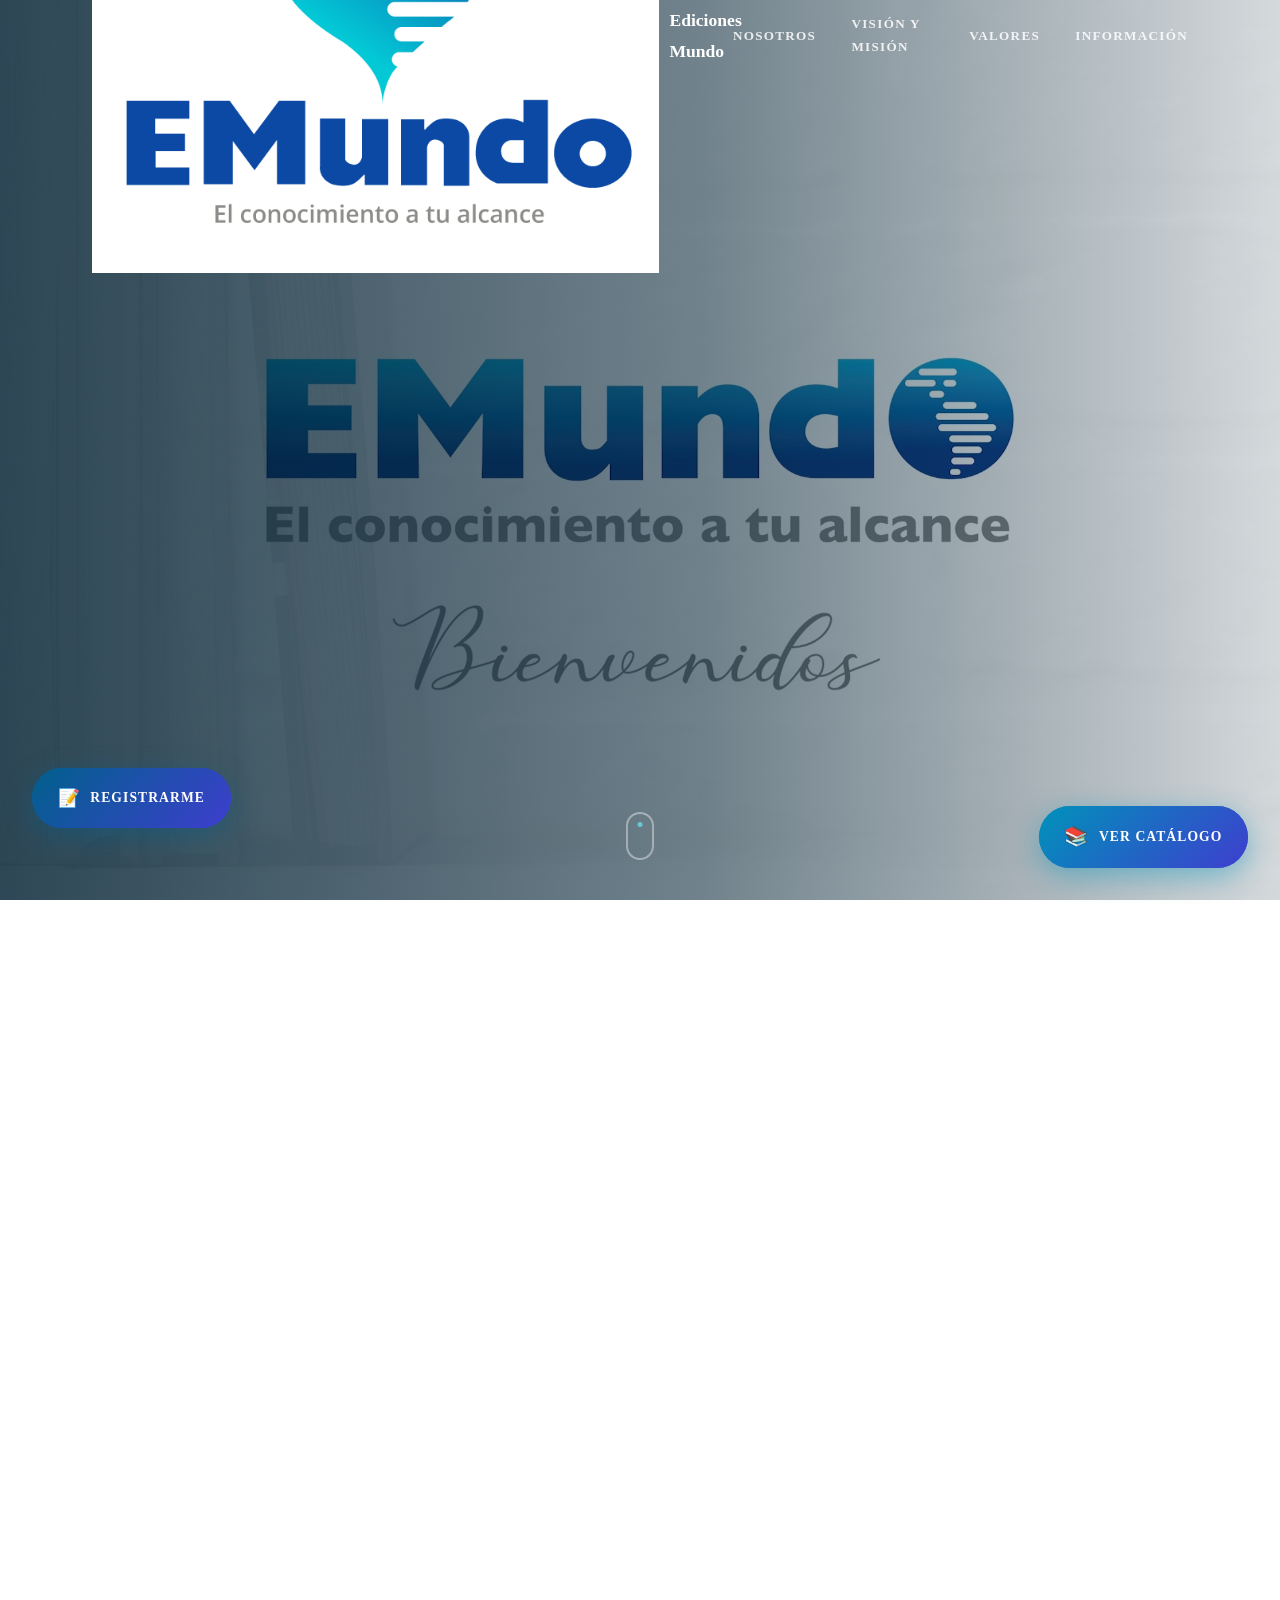
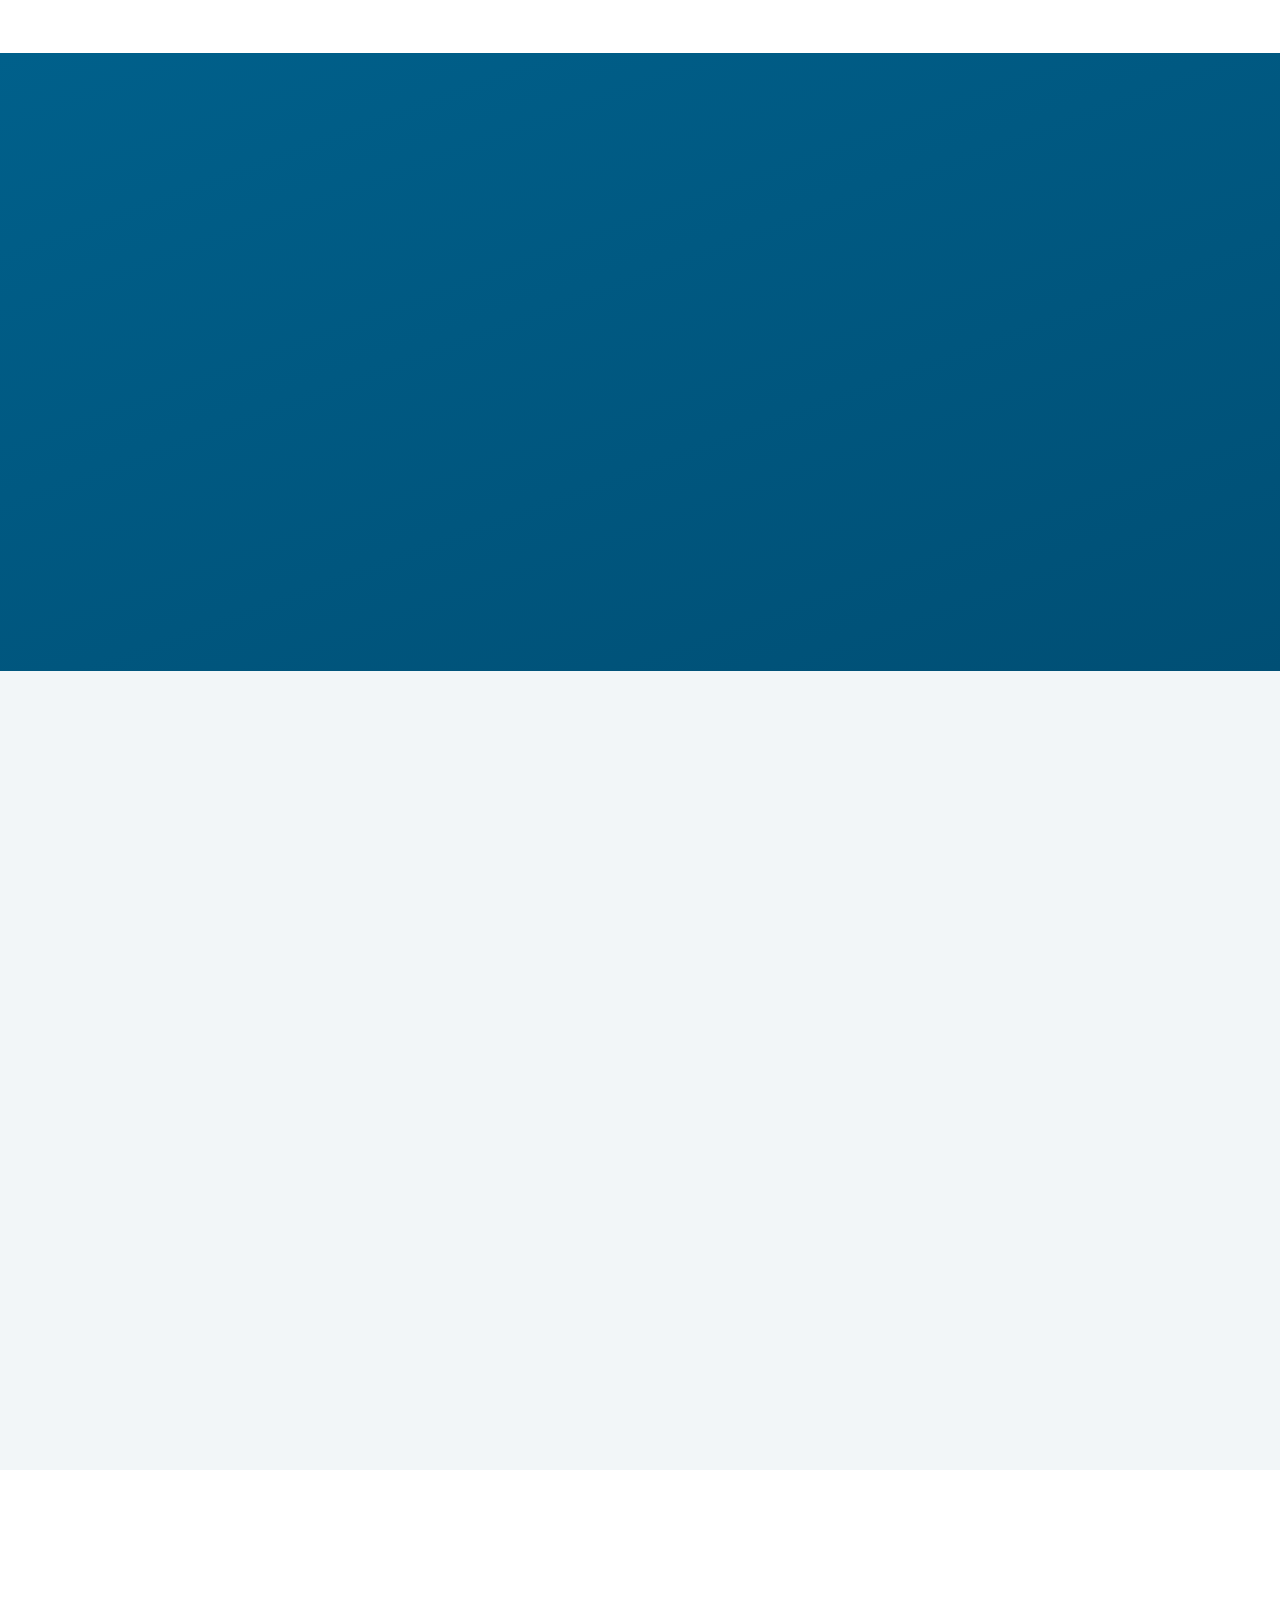
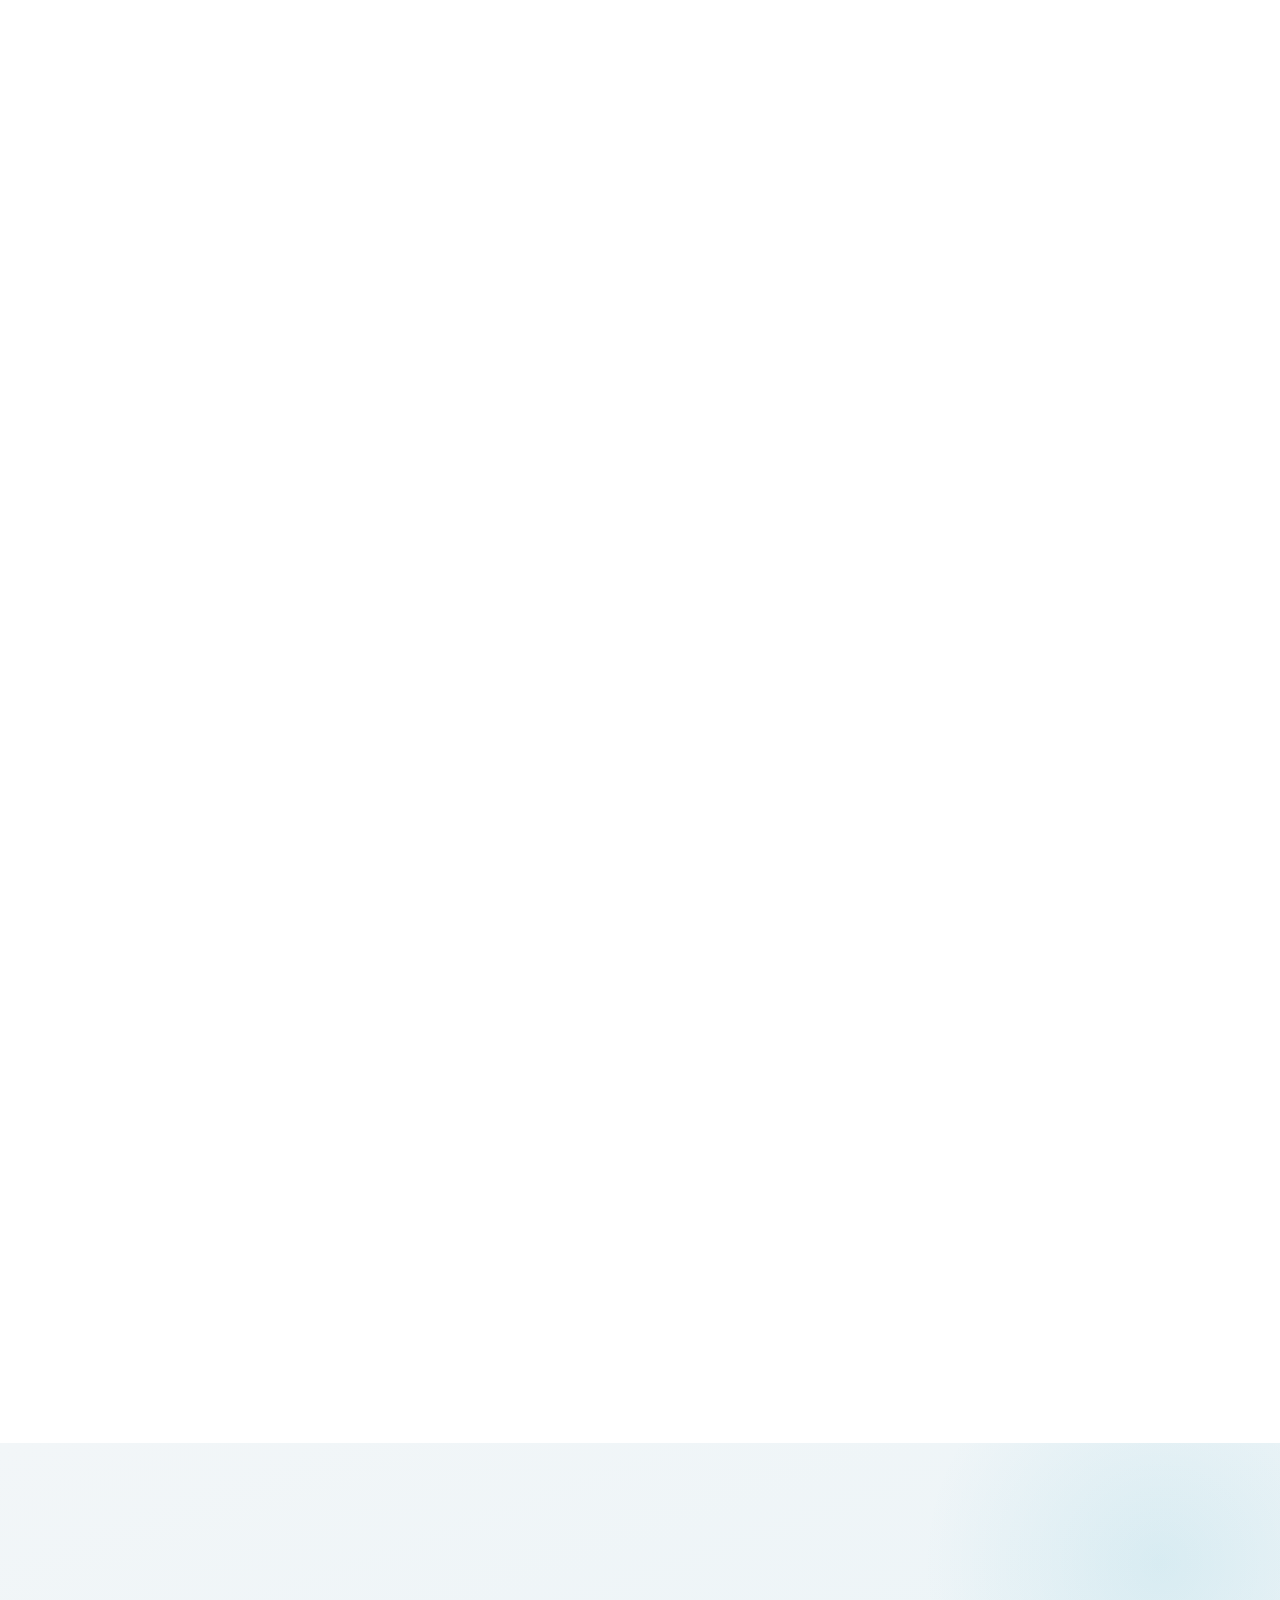
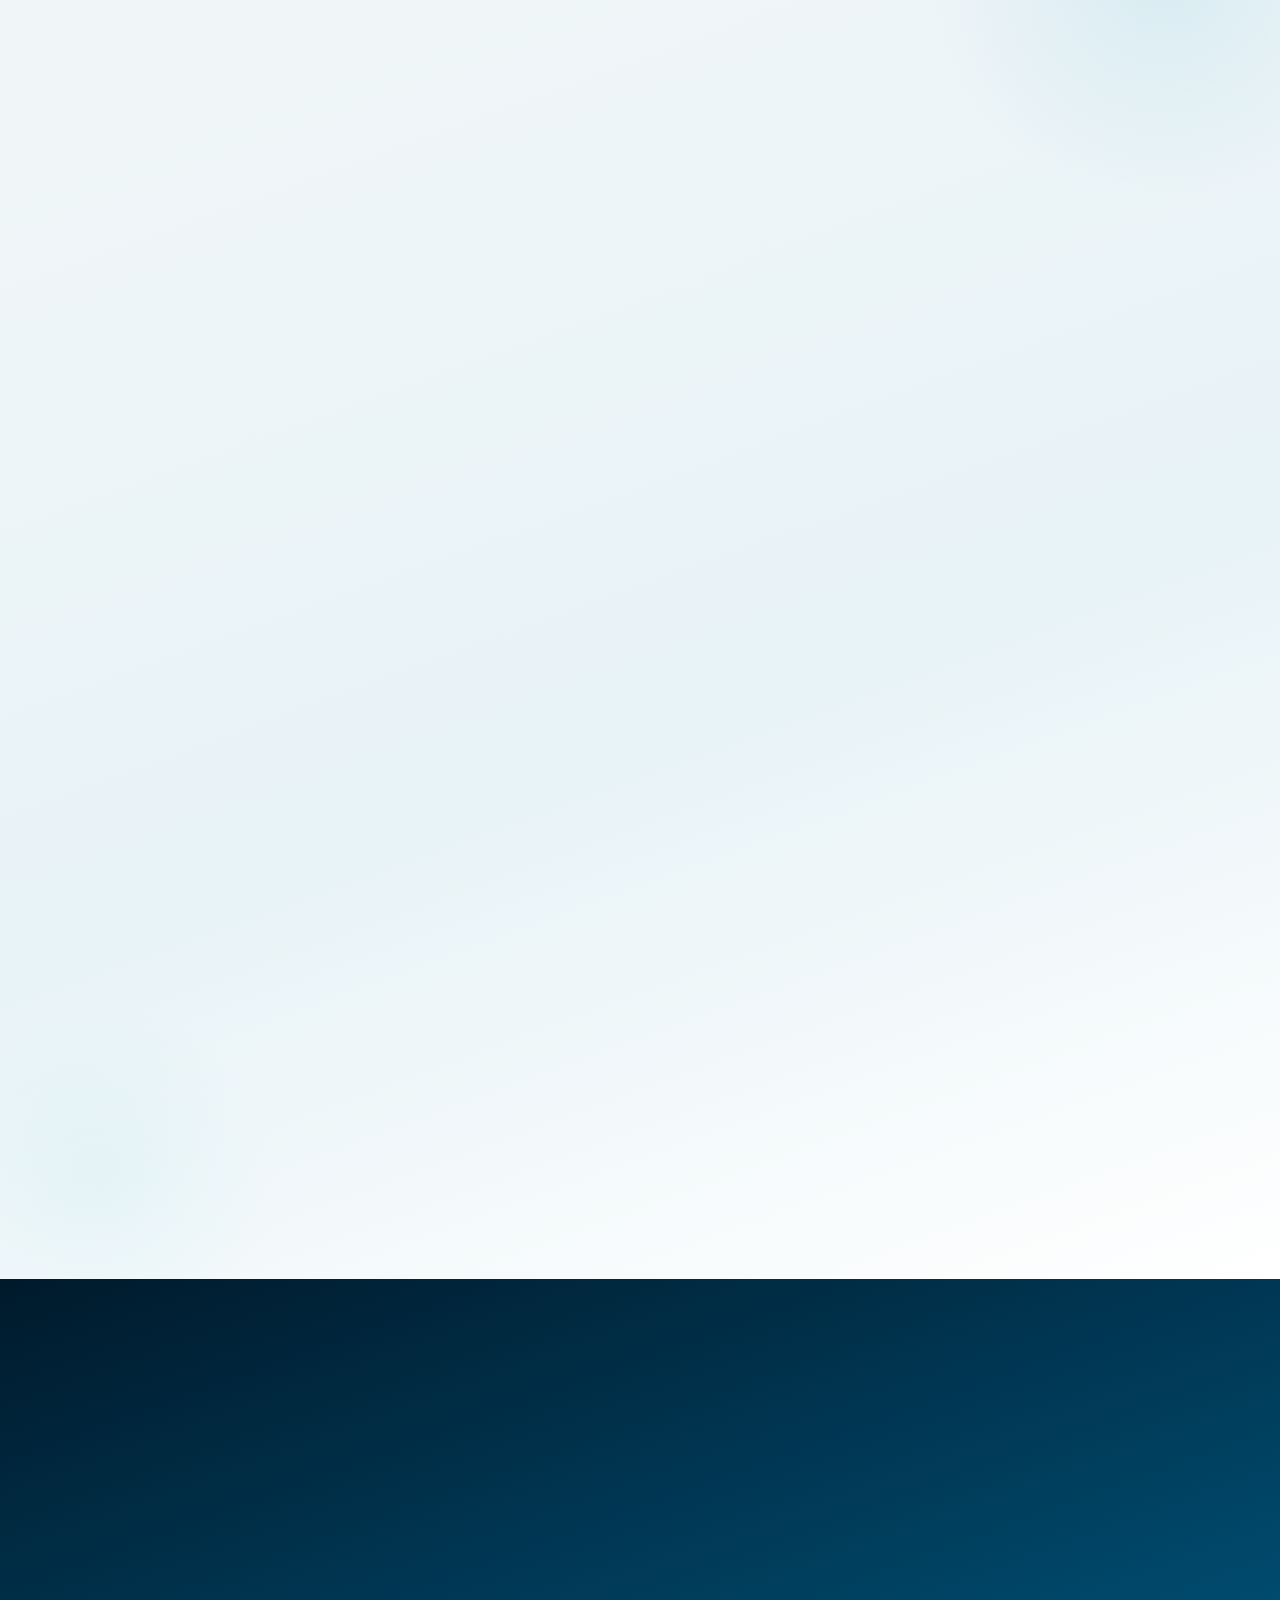
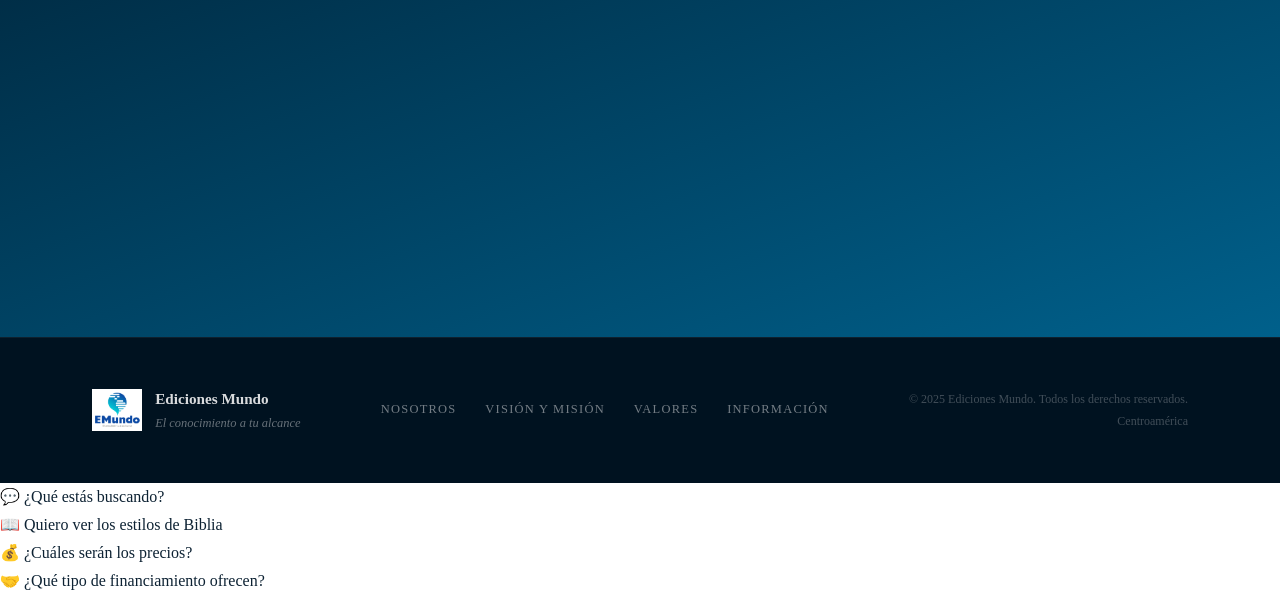
==== commit d8d1a9b7: "CuartoCommit" ====
--- a/Index.html
+++ b/Index.html
@@ -8,7 +8,7 @@
   <link rel="preconnect" href="https://fonts.gstatic.com" crossorigin />
   <link href="https://fonts.googleapis.com/css2?family=Playfair+Display:ital,wght@0,400;0,600;0,900;1,400;1,600&family=Lora:ital,wght@0,400;0,500;1,400&family=Cormorant+Garamond:wght@300;400;500;600&display=swap" rel="stylesheet" />
   <link rel="stylesheet" href="splash.css" />
-  <link rel="stylesheet" href="style.css" />
+  <link rel="stylesheet" href="Style.css" />
   <link rel="stylesheet" href="clientes.css" />
 </head>
 <body>
--- a/Style.css
+++ b/Style.css
@@ -0,0 +1,1029 @@
+/* ════════════════════════════════════════════════════
+   EDICIONES MUNDO — style.css
+   Paleta azul corporativa · Editorial moderna
+════════════════════════════════════════════════════ */
+
+:root {
+  --primary-black:  #000000;
+  --primary-dark:   #00608B;   /* Azul profundo — headers, footer, textos clave */
+  --primary-medium: #0092BA;   /* Azul principal — botones, enlaces, acentos    */
+  --primary-light:  #A0C5CF;   /* Azul suave — fondos, bordes                   */
+  --secondary:      #3E3ECE;   /* Azul-violeta — contraste, destacados           */
+  --accent:         #66C9D3;   /* Turquesa — hover, iconos, detalles             */
+  --paper:          #FDFAF4;
+  --white:          #FFFFFF;
+  --gray-soft:      #F2F6F8;
+  --gray-mid:       #C8D8DF;
+  --text-dark:      #0D2233;
+  --text-mid:       #2D4B5E;
+  --text-light:     #5E7D8C;
+
+  --font-display: 'Playfair Display', serif;
+  --font-body:    'Lora', serif;
+  --font-light:   'Cormorant Garamond', serif;
+
+  --nav-h:    72px;
+  --radius:   6px;
+  --radius-lg:12px;
+  --shadow-sm: 0 2px 12px rgba(0,96,139,.08);
+  --shadow-md: 0 8px 32px rgba(0,96,139,.12);
+  --shadow-lg: 0 16px 48px rgba(0,96,139,.16);
+  --transition: 0.38s cubic-bezier(0.25,0.46,0.45,0.94);
+}
+
+/* ─── Reset ─── */
+*, *::before, *::after { box-sizing: border-box; margin: 0; padding: 0; }
+html { scroll-behavior: smooth; font-size: 16px; }
+body {
+  font-family: var(--font-body);
+  background: var(--white);
+  color: var(--text-dark);
+  overflow-x: hidden;
+  line-height: 1.75;
+}
+a { text-decoration: none; color: inherit; }
+
+::-webkit-scrollbar { width: 5px; }
+::-webkit-scrollbar-track { background: var(--gray-soft); }
+::-webkit-scrollbar-thumb { background: var(--primary-medium); border-radius: 3px; }
+
+/* ─── Layout helpers ─── */
+.section__inner {
+  max-width: 1160px;
+  margin: 0 auto;
+  padding: 0 2rem;
+}
+.section { padding: 96px 0; }
+
+.section__label {
+  font-family: var(--font-light);
+  font-size: 0.78rem;
+  letter-spacing: 0.18em;
+  text-transform: uppercase;
+  color: var(--primary-medium);
+  display: block;
+  margin-bottom: 0.75rem;
+}
+
+.section__title {
+  font-family: var(--font-display);
+  font-size: clamp(2rem, 4.5vw, 3.4rem);
+  font-weight: 900;
+  line-height: 1.1;
+  color: var(--primary-dark);
+  margin-bottom: 2.5rem;
+}
+.section__title em { font-style: italic; color: var(--primary-medium); }
+
+/* ─── Reveal animation ─── */
+.reveal {
+  opacity: 0;
+  transform: translateY(30px);
+  transition: opacity 0.65s ease, transform 0.65s ease;
+}
+.reveal.visible { opacity: 1; transform: translateY(0); }
+
+/* ─── Buttons ─── */
+.btn {
+  display: inline-flex;
+  align-items: center;
+  gap: 0.5rem;
+  padding: 0.85rem 2rem;
+  font-family: var(--font-light);
+  font-size: 0.88rem;
+  font-weight: 600;
+  letter-spacing: 0.1em;
+  text-transform: uppercase;
+  border-radius: var(--radius);
+  transition: var(--transition);
+  cursor: pointer;
+  border: none;
+}
+.btn--primary {
+  background: var(--primary-medium);
+  color: var(--white);
+  box-shadow: 0 4px 18px rgba(0,146,186,.3);
+}
+.btn--primary:hover {
+  background: var(--primary-dark);
+  transform: translateY(-3px);
+  box-shadow: 0 8px 28px rgba(0,96,139,.35);
+}
+.btn--ghost {
+  background: transparent;
+  color: var(--white);
+  border: 1.5px solid rgba(255,255,255,.7);
+}
+.btn--ghost:hover {
+  background: rgba(255,255,255,.15);
+  border-color: var(--white);
+  transform: translateY(-3px);
+}
+
+
+/* ════════════════════════════════════════════════════
+   NAVBAR
+════════════════════════════════════════════════════ */
+.navbar {
+  position: fixed;
+  top: 0; left: 0; right: 0;
+  height: var(--nav-h);
+  z-index: 200;
+  background: transparent;
+  transition: background 0.4s, box-shadow 0.4s;
+}
+.navbar.scrolled {
+  background: rgba(0,96,139,.97);
+  backdrop-filter: blur(14px);
+  box-shadow: 0 2px 20px rgba(0,0,0,.18);
+}
+.navbar__inner {
+  max-width: 1160px;
+  margin: 0 auto;
+  padding: 0 2rem;
+  height: 100%;
+  display: flex;
+  align-items: center;
+  justify-content: space-between;
+}
+.navbar__brand {
+  display: flex;
+  align-items: center;
+  gap: 0.65rem;
+  color: var(--white);
+}
+.navbar__logo-slot {
+  width: 44px; height: 44px;
+  background: rgba(255,255,255,.15);
+  border: 1.5px solid rgba(255,255,255,.35);
+  border-radius: var(--radius);
+  display: flex; align-items: center; justify-content: center;
+  background-image: url('Image/LogoEMundo.png');
+  background-size: cover;
+}
+
+.navbar__name {
+  font-family: var(--font-display);
+  font-size: 1.1rem;
+  font-weight: 700;
+  color: var(--white);
+}
+.navbar__links {
+  display: flex;
+  align-items: center;
+  gap: 2.2rem;
+}
+.navbar__links a {
+  font-family: var(--font-light);
+  font-size: 0.82rem;
+  font-weight: 600;
+  letter-spacing: 0.1em;
+  text-transform: uppercase;
+  color: rgba(255,255,255,.85);
+  position: relative;
+  transition: color .25s;
+}
+.navbar__links a::after {
+  content: '';
+  position: absolute;
+  bottom: -5px; left: 0;
+  width: 0; height: 2px;
+  background: var(--accent);
+  border-radius: 2px;
+  transition: width .3s;
+}
+.navbar__links a:hover       { color: var(--white); }
+.navbar__links a:hover::after,
+.navbar__links a.active::after { width: 100%; }
+.navbar__links a.active      { color: var(--white); }
+
+.navbar__hamburger {
+  display: none;
+  flex-direction: column;
+  gap: 5px;
+  cursor: pointer;
+  background: none;
+  border: none;
+  padding: 4px;
+}
+.navbar__hamburger span {
+  display: block;
+  width: 24px; height: 2px;
+  background: var(--white);
+  border-radius: 2px;
+  transition: var(--transition);
+}
+.navbar__hamburger.active span:nth-child(1) { transform: rotate(45deg) translate(5px,5px); }
+.navbar__hamburger.active span:nth-child(2) { opacity: 0; }
+.navbar__hamburger.active span:nth-child(3) { transform: rotate(-45deg) translate(5px,-5px); }
+
+
+
+   /* /* HERO
+   ─────────────────────────────────────────────────
+   Para agregar imagen de fondo institucional,
+   descomenta y ajusta esta regla en tu CSS: 
+
+   .hero {
+     background-image: url('Image/Portada_EMundo.jpg');
+   } */
+
+.hero {
+  min-height: 100vh;
+  position: relative;
+  overflow: hidden;
+  display: flex;
+  align-items: center;
+  padding-top: var(--nav-h);
+  /* Gradiente de respaldo hasta que se coloque la imagen */
+  background-image: url('Image/Portada_EMundo.jpg');
+  background-size: cover;
+  background-position: center;
+  background-attachment: fixed;
+}
+.hero__overlay {
+  position: absolute;
+  inset: 0;
+  background: linear-gradient(
+    to right,
+    rgba(0,32,50,.82) 0%,
+    rgba(0,32,50,.55) 55%,
+    rgba(0,32,50,.15) 100%
+  );
+  pointer-events: none;
+}
+.hero__content {
+  position: relative;
+  z-index: 2;
+  max-width: 600px;
+  margin-left: max(2rem, calc((100vw - 1160px)/2));
+  padding: 2rem;
+}
+.hero__eyebrow {
+  font-family: var(--font-light);
+  font-size: 0.78rem;
+  letter-spacing: 0.22em;
+  text-transform: uppercase;
+  color: var(--accent);
+  margin-bottom: 1.2rem;
+}
+.hero__title {
+  font-family: var(--font-display);
+  font-size: clamp(2.8rem, 6.5vw, 5.2rem);
+  font-weight: 900;
+  line-height: 1.05;
+  color: var(--white);
+  margin-bottom: 1rem;
+}
+.hero__title em {
+  font-style: italic;
+  color: var(--accent);
+}
+.hero__subtitle {
+  font-family: var(--font-light);
+  font-size: 1.25rem;
+  font-weight: 500;
+  color: rgba(255,255,255,.78);
+  letter-spacing: 0.04em;
+  margin-bottom: 2.5rem;
+}
+.hero__actions { display: flex; gap: 1rem; flex-wrap: wrap; }
+
+/* Scroll indicator */
+.hero__scroll-hint {
+  position: absolute;
+  bottom: 2.5rem;
+  left: 50%;
+  transform: translateX(-50%);
+  display: flex;
+  flex-direction: column;
+  align-items: center;
+}
+.hero__scroll-dot {
+  width: 28px; height: 48px;
+  border: 2px solid rgba(255,255,255,.4);
+  border-radius: 14px;
+  position: relative;
+}
+.hero__scroll-dot::after {
+  content: '';
+  position: absolute;
+  top: 8px; left: 50%;
+  transform: translateX(-50%);
+  width: 5px; height: 5px;
+  background: var(--accent);
+  border-radius: 50%;
+  animation: scrollBounce 2.2s ease-in-out infinite;
+}
+@keyframes scrollBounce {
+  0%,100% { top: 8px; opacity: 1; }
+  80%      { top: 26px; opacity: .3; }
+}
+
+
+/* ════════════════════════════════════════════════════
+   QUIÉNES SOMOS
+════════════════════════════════════════════════════ */
+.nosotros { background: var(--white); }
+.nosotros__text p {
+  color: var(--text-mid);
+  margin-bottom: 1.1rem;
+  font-size: 0.97rem;
+}
+.nosotros__text p:last-of-type { margin-bottom: 0; }
+.nosotros__text strong { color: var(--primary-dark); }
+
+.nosotros__arrow-wrap {
+  margin-top: 3rem;
+  display: flex;
+  justify-content: center;
+}
+.nosotros__arrow-btn {
+  display: flex;
+  flex-direction: column;
+  align-items: center;
+  gap: 0.5rem;
+  background: none;
+  border: 2px solid var(--primary-light);
+  border-radius: 50px;
+  padding: 0.8rem 1.8rem;
+  cursor: pointer;
+  transition: var(--transition);
+  color: var(--primary-dark);
+}
+.nosotros__arrow-btn:hover {
+  background: var(--gray-soft);
+  border-color: var(--primary-medium);
+  transform: translateY(3px);
+}
+.nosotros__arrow-label {
+  font-family: var(--font-light);
+  font-size: 0.75rem;
+  letter-spacing: 0.12em;
+  text-transform: uppercase;
+  color: var(--text-light);
+}
+.nosotros__arrow-icon {
+  font-size: 1.3rem;
+  color: var(--primary-medium);
+  display: inline-block;
+  animation: arrowPulse 2s ease-in-out infinite;
+}
+.nosotros__arrow-btn[aria-expanded="true"] .nosotros__arrow-icon {
+  transform: rotate(180deg);
+  animation: none;
+}
+@keyframes arrowPulse {
+  0%,100% { transform: translateY(0); }
+  50%      { transform: translateY(5px); }
+}
+
+
+/* ════════════════════════════════════════════════════
+   GALERÍA
+════════════════════════════════════════════════════ */
+.gallery-section {
+  background: var(--gray-soft);
+  max-height: 0;
+  overflow: hidden;
+  opacity: 0;
+  padding: 0;
+  transition: max-height 0.7s cubic-bezier(0.4,0,0.2,1),
+              opacity 0.5s ease,
+              padding 0.5s ease;
+}
+
+.gallery-section.open {
+  max-height: 900px;
+  opacity: 1;
+  padding: 48px 0;
+}
+
+.gallery__grid {
+  display: grid;
+  grid-template-columns: 2fr 1fr 1fr;
+  grid-template-rows: 220px 220px;
+  gap: 12px;
+}
+
+.gallery__card {
+  border-radius: 10px;
+  overflow: hidden;
+  box-shadow: 0 4px 16px rgba(0,96,139,.10);
+}
+
+.gallery__card--large {
+  grid-row: span 2;
+}
+
+.gallery__img {
+  width: 100%;
+  height: 100%;
+  object-fit: cover;
+  object-position: center;
+  display: block;
+}
+
+/* ════════════════════════════════════════════════════
+   MISIÓN & VISIÓN
+════════════════════════════════════════════════════ */
+.mv {
+  background: linear-gradient(160deg, var(--primary-dark) 0%, #004F75 100%);
+}
+.mv .section__label { color: var(--accent); }
+.mv .section__title { color: var(--white); }
+.mv .section__title em { color: var(--accent); }
+
+.mv__cards {
+  display: grid;
+  grid-template-columns: 1fr 1fr;
+  gap: 2rem;
+}
+.mv__card {
+  background: rgba(255,255,255,.07);
+  border: 1px solid rgba(255,255,255,.15);
+  border-radius: var(--radius-lg);
+  padding: 2.5rem 2rem 2rem;
+  position: relative;
+  overflow: hidden;
+  backdrop-filter: blur(8px);
+  transition: transform .3s, box-shadow .3s, background .3s;
+}
+.mv__card:hover {
+  transform: translateY(-6px);
+  background: rgba(255,255,255,.12);
+  box-shadow: var(--shadow-lg);
+}
+.mv__card-tag {
+  position: absolute;
+  top: 1.2rem; right: 1.2rem;
+  font-family: var(--font-light);
+  font-size: 0.7rem;
+  letter-spacing: 0.15em;
+  text-transform: uppercase;
+  color: var(--accent);
+  background: rgba(102,201,211,.12);
+  border: 1px solid rgba(102,201,211,.3);
+  padding: 0.2rem 0.7rem;
+  border-radius: 50px;
+}
+.mv__card-icon { font-size: 2.2rem; margin-bottom: 0.8rem; }
+.mv__card h3 {
+  font-family: var(--font-display);
+  font-size: 1.4rem;
+  font-weight: 700;
+  font-style: italic;
+  color: var(--white);
+  margin-bottom: 0.75rem;
+}
+.mv__card p {
+  color: rgba(255,255,255,.78);
+  font-size: 0.93rem;
+  line-height: 1.8;
+}
+.mv__card-bar {
+  position: absolute;
+  bottom: 0; left: 0;
+  width: 0; height: 3px;
+  background: linear-gradient(90deg, var(--accent), var(--primary-medium));
+  transition: width 0.4s ease;
+}
+.mv__card:hover .mv__card-bar { width: 100%; }
+
+
+/* ════════════════════════════════════════════════════
+   VALORES
+════════════════════════════════════════════════════ */
+.valores { background: var(--gray-soft); }
+
+.valores__grid {
+  display: grid;
+  grid-template-columns: repeat(3, 1fr);
+  gap: 1.25rem;
+}
+.valor__card {
+  background: var(--white);
+  border: 1px solid var(--gray-mid);
+  border-radius: var(--radius-lg);
+  padding: 2rem 1.6rem 1.6rem;
+  position: relative;
+  overflow: hidden;
+  transition: transform .3s, box-shadow .3s, border-color .3s;
+}
+.valor__card::before {
+  content: '';
+  position: absolute;
+  top: 0; left: 0;
+  width: 100%; height: 3px;
+  background: linear-gradient(90deg, var(--primary-medium), var(--accent));
+  transform: scaleX(0);
+  transform-origin: left;
+  transition: transform .35s ease;
+}
+.valor__card:hover::before { transform: scaleX(1); }
+.valor__card:hover {
+  transform: translateY(-5px);
+  box-shadow: var(--shadow-md);
+  border-color: var(--primary-light);
+}
+.valor__card-num {
+  position: absolute;
+  top: 1rem; right: 1rem;
+  font-family: var(--font-display);
+  font-size: 2.2rem;
+  font-weight: 900;
+  color: var(--gray-mid);
+  line-height: 1;
+  transition: color .3s;
+}
+.valor__card:hover .valor__card-num { color: var(--primary-light); }
+.valor__card-icon { font-size: 1.8rem; margin-bottom: 0.8rem; }
+.valor__card h3 {
+  font-family: var(--font-display);
+  font-size: 1.05rem;
+  font-weight: 700;
+  color: var(--primary-dark);
+  margin-bottom: 0.6rem;
+}
+.valor__card p {
+  font-size: 0.88rem;
+  color: var(--text-mid);
+  line-height: 1.75;
+}
+
+
+/* ════════════════════════════════════════════════════
+   INFORMACIÓN — SEDES + MAPAS
+════════════════════════════════════════════════════ */
+.informacion { background: var(--white); }
+
+/* Horario */
+.horario {
+  display: flex;
+  align-items: center;
+  gap: 2rem;
+  background: var(--gray-soft);
+  border: 1px solid var(--gray-mid);
+  border-left: 4px solid var(--primary-medium);
+  border-radius: var(--radius-lg);
+  padding: 1.2rem 1.8rem;
+  margin-bottom: 3rem;
+  flex-wrap: wrap;
+}
+.horario__label {
+  display: flex;
+  align-items: center;
+  gap: 0.6rem;
+  font-family: var(--font-display);
+  font-size: 0.95rem;
+  font-weight: 700;
+  color: var(--primary-dark);
+  white-space: nowrap;
+}
+.horario__slots {
+  display: flex;
+  gap: 1.5rem;
+  flex-wrap: wrap;
+  flex: 1;
+}
+.horario__slot {
+  display: flex;
+  flex-direction: column;
+  gap: 0.1rem;
+}
+.horario__slot span {
+  font-family: var(--font-light);
+  font-size: 0.75rem;
+  letter-spacing: 0.08em;
+  text-transform: uppercase;
+  color: var(--text-light);
+}
+.horario__slot strong {
+  font-size: 0.95rem;
+  color: var(--primary-dark);
+}
+.horario__divider {
+  width: 1px;
+  background: var(--gray-mid);
+  align-self: stretch;
+}
+
+/* Grid de sedes */
+.sedes__grid {
+  display: grid;
+  grid-template-columns: repeat(2, 1fr);
+  gap: 2rem;
+}
+.sede {
+  border: 1px solid var(--gray-mid);
+  border-radius: var(--radius-lg);
+  overflow: hidden;
+  background: var(--white);
+  transition: box-shadow .3s, transform .3s;
+}
+.sede:hover {
+  box-shadow: var(--shadow-md);
+  transform: translateY(-3px);
+}
+.sede__header {
+  display: flex;
+  align-items: center;
+  gap: 0.9rem;
+  background: linear-gradient(90deg, var(--primary-dark), #004F75);
+  padding: 1.2rem 1.5rem;
+}
+.sede__flag { font-size: 1.8rem; }
+.sede__country {
+  font-family: var(--font-display);
+  font-size: 1.15rem;
+  font-weight: 700;
+  color: var(--white);
+}
+.sede__city {
+  font-family: var(--font-light);
+  font-size: 0.78rem;
+  letter-spacing: 0.1em;
+  text-transform: uppercase;
+  color: var(--accent);
+}
+.sede__info {
+  padding: 1.2rem 1.5rem;
+  border-bottom: 1px solid var(--gray-mid);
+}
+.sede__address {
+  font-size: 0.88rem;
+  color: var(--text-mid);
+  margin-bottom: 0.9rem;
+  font-style: italic;
+}
+.sede__contacts {
+  list-style: none;
+  display: flex;
+  flex-direction: column;
+  gap: 0.45rem;
+}
+.sede__contacts li {
+  display: flex;
+  gap: 0.75rem;
+  font-size: 0.84rem;
+  color: var(--text-mid);
+  align-items: baseline;
+  flex-wrap: wrap;
+}
+.sede__contact-label {
+  font-family: var(--font-light);
+  font-size: 0.7rem;
+  letter-spacing: 0.08em;
+  text-transform: uppercase;
+  color: var(--text-light);
+  min-width: 72px;
+  flex-shrink: 0;
+}
+.sede__contacts a {
+  color: var(--primary-medium);
+  transition: color .2s;
+}
+.sede__contacts a:hover { color: var(--primary-dark); }
+
+/* Mapa */
+.sede__map {
+  position: relative;
+}
+.sede__map iframe {
+  width: 100%;
+  height: 200px;
+  border: none;
+  display: block;
+  filter: saturate(0.8) contrast(1.05);
+}
+.sede__map-link {
+  display: block;
+  text-align: right;
+  padding: 0.55rem 1rem;
+  font-family: var(--font-light);
+  font-size: 0.75rem;
+  letter-spacing: 0.08em;
+  text-transform: uppercase;
+  color: var(--primary-medium);
+  background: var(--gray-soft);
+  transition: color .2s, background .2s;
+}
+.sede__map-link:hover {
+  color: var(--primary-dark);
+  background: var(--gray-mid);
+}
+
+
+/* ════════════════════════════════════════════════════
+   REDES SOCIALES
+════════════════════════════════════════════════════ */
+.redes {
+  background: linear-gradient(160deg, #001A2C 0%, var(--primary-dark) 100%);
+}
+.redes .section__label { color: var(--accent); }
+.redes .section__title { color: var(--white); }
+.redes .section__title em { color: var(--accent); }
+
+.redes__desc {
+  text-align: center;
+  font-size: 0.95rem;
+  color: rgba(255,255,255,.7);
+  max-width: 520px;
+  margin: -1rem auto 2.5rem;
+  line-height: 1.8;
+}
+
+.redes__grid {
+  display: grid;
+  grid-template-columns: repeat(2, 1fr);
+  gap: 1rem;
+  max-width: 700px;
+  margin: 0 auto;
+}
+
+.red__card {
+  display: flex;
+  align-items: center;
+  gap: 1rem;
+  padding: 1.2rem 1.4rem;
+  border-radius: var(--radius-lg);
+  border: 1px solid rgba(255,255,255,.1);
+  background: rgba(255,255,255,.05);
+  transition: background .3s, border-color .3s, transform .3s;
+  cursor: pointer;
+}
+.red__card:hover:not(.red__card--soon) {
+  background: rgba(255,255,255,.12);
+  border-color: rgba(255,255,255,.3);
+  transform: translateY(-3px);
+}
+.red__card--soon {
+  opacity: .65;
+  cursor: default;
+}
+.red__icon {
+  width: 44px; height: 44px;
+  border-radius: 50%;
+  background: rgba(255,255,255,.08);
+  display: flex; align-items: center; justify-content: center;
+  flex-shrink: 0;
+  transition: background .3s;
+}
+.red__card:hover:not(.red__card--soon) .red__icon {
+  background: rgba(255,255,255,.16);
+}
+.red__icon svg { width: 20px; height: 20px; }
+.red__card--fb  .red__icon { color: #1877F2; }
+.red__card--ig  .red__icon { color: #E4405F; }
+.red__card--tk  .red__icon { color: var(--white); }
+.red__card--wa  .red__icon { color: #25D366; }
+
+.red__info { flex: 1; display: flex; flex-direction: column; }
+.red__name {
+  font-family: var(--font-display);
+  font-size: 0.95rem;
+  font-weight: 700;
+  color: var(--white);
+}
+.red__handle {
+  font-family: var(--font-light);
+  font-size: 0.78rem;
+  color: rgba(255,255,255,.5);
+}
+
+.red__badge {
+  font-family: var(--font-light);
+  font-size: 0.65rem;
+  letter-spacing: 0.1em;
+  text-transform: uppercase;
+  padding: 0.2rem 0.65rem;
+  border-radius: 50px;
+  white-space: nowrap;
+}
+.red__badge--active {
+  background: rgba(102,201,211,.2);
+  color: var(--accent);
+  border: 1px solid rgba(102,201,211,.35);
+}
+.red__badge--soon {
+  background: rgba(255,255,255,.07);
+  color: rgba(255,255,255,.45);
+  border: 1px solid rgba(255,255,255,.12);
+}
+.red__arrow {
+  font-size: 1rem;
+  color: var(--accent);
+  opacity: 0;
+  transform: translateX(-4px);
+  transition: opacity .3s, transform .3s;
+}
+.red__card:hover:not(.red__card--soon) .red__arrow {
+  opacity: 1;
+  transform: translateX(0);
+}
+
+
+/* ════════════════════════════════════════════════════
+   FOOTER
+════════════════════════════════════════════════════ */
+.footer {
+  background: #001220;
+  padding: 3rem 0;
+  border-top: 1px solid rgba(255,255,255,.06);
+}
+.footer__inner {
+  max-width: 1160px;
+  margin: 0 auto;
+  padding: 0 2rem;
+  display: flex;
+  align-items: center;
+  justify-content: space-between;
+  flex-wrap: wrap;
+  gap: 2rem;
+}
+.footer h1{
+  margin: 0;
+  color: white;
+}
+.footer__brand { display: flex; align-items: center; gap: 0.8rem; }
+.footer__logo-slot {
+  width: 42px; height: 42px;
+  background: rgba(255,255,255,.08);
+  border: 1px solid rgba(255,255,255,.18);
+  border-radius: var(--radius);
+  display: flex; align-items: center; justify-content: center;
+  /* === Reemplazar con logo: background-image: url('logo.png'); === */
+}
+.footer__logo-text {
+  font-family: var(--font-display);
+  font-weight: 900;
+  font-size: 0.85rem;
+  color: var(--white);
+}
+.footer__name {
+  font-family: var(--font-display);
+  font-size: 0.95rem;
+  font-weight: 700;
+  color: rgba(255,255,255,.85);
+}
+.footer__tagline {
+  font-family: var(--font-light);
+  font-size: 0.78rem;
+  font-style: italic;
+  color: rgba(255,255,255,.4);
+}
+.footer__links {
+  display: flex;
+  gap: 1.8rem;
+  flex-wrap: wrap;
+}
+.footer__links a {
+  font-family: var(--font-light);
+  font-size: 0.78rem;
+  letter-spacing: 0.1em;
+  text-transform: uppercase;
+  color: rgba(255,255,255,.45);
+  transition: color .2s;
+}
+.footer__links a:hover { color: var(--accent); }
+.footer__copy p {
+  font-size: 0.75rem;
+  color: rgba(255,255,255,.25);
+  line-height: 1.9;
+  text-align: right;
+}
+
+
+/* ════════════════════════════════════════════════════
+   RESPONSIVE — Tablet
+════════════════════════════════════════════════════ */
+@media (max-width: 940px) {
+  .mv__cards       { grid-template-columns: 1fr; }
+  .valores__grid   { grid-template-columns: repeat(2, 1fr); }
+  .sedes__grid     { grid-template-columns: 1fr; }
+  .redes__grid     { grid-template-columns: 1fr; max-width: 480px; }
+  .gallery__grid   {
+    grid-template-columns: 1fr 1fr;
+    grid-template-rows: auto;
+  }
+  .gallery__card--large { grid-row: span 1; min-height: 200px; }
+}
+
+/* ════════════════════════════════════════════════════
+   RESPONSIVE — Mobile
+════════════════════════════════════════════════════ */
+@media (max-width: 600px) {
+  .section { padding: 64px 0; }
+
+  .navbar__links {
+    display: none;
+    position: fixed;
+    inset: 0;
+    top: var(--nav-h);
+    background: rgba(0,96,139,.97);
+    backdrop-filter: blur(16px);
+    flex-direction: column;
+    align-items: center;
+    justify-content: center;
+    gap: 2.5rem;
+  }
+  .navbar__links.open { display: flex; }
+  .navbar__links a { font-size: 1.1rem; }
+  .navbar__hamburger { display: flex; }
+
+  .hero__content {
+    margin-left: 1.5rem;
+    margin-right: 1.5rem;
+  }
+  .hero__actions { flex-direction: column; }
+
+  .valores__grid { grid-template-columns: 1fr; }
+
+  .gallery__grid { grid-template-columns: 1fr; }
+  .gallery-section.open { max-height: 1200px; }
+
+  .horario {
+    flex-direction: column;
+    align-items: flex-start;
+    gap: 1rem;
+  }
+  .horario__slots { flex-direction: column; gap: 0.75rem; }
+  .horario__divider { display: none; }
+
+  .footer__inner { flex-direction: column; text-align: center; align-items: center; }
+  .footer__links { justify-content: center; }
+  .footer__copy p { text-align: center; }
+}
+/* ════════════════════════════════════════════════════
+  BOTON de  catalogo
+════════════════════════════════════════════════════ */
+.btn-catalogo {
+  position: fixed;
+  bottom: 2rem;
+  right: 2rem;
+  z-index: 999;
+  display: flex;
+  align-items: center;
+  gap: 0.6rem;
+  background: linear-gradient(135deg, var(--primary-medium), var(--secondary));
+  color: var(--white);
+  padding: 0.9rem 1.6rem;
+  border-radius: 50px;
+  font-family: var(--font-light);
+  font-size: 0.85rem;
+  font-weight: 600;
+  letter-spacing: 0.08em;
+  text-transform: uppercase;
+  box-shadow: 0 8px 28px rgba(0,146,186,.45),
+              0 0 0 0 rgba(0,146,186,.4);
+  animation: floatBtn 3s ease-in-out infinite;
+  transition: background 0.3s, box-shadow 0.3s, transform 0.3s;
+}
+
+.btn-catalogo:hover {
+  background: linear-gradient(135deg, var(--primary-dark), var(--secondary));
+  animation: none;
+  transform: translateY(-6px) scale(1.05);
+  box-shadow: 0 16px 40px rgba(0,96,139,.5),
+              0 0 0 8px rgba(0,146,186,.15);
+}
+
+.btn-catalogo__icon {
+  font-size: 1.2rem;
+  animation: rockIcon 3s ease-in-out infinite;
+}
+
+.btn-catalogo:hover .btn-catalogo__icon {
+  animation: none;
+}
+
+/* Pulso de fondo */
+.btn-catalogo::before {
+  content: '';
+  position: absolute;
+  inset: 0;
+  border-radius: 50px;
+  background: linear-gradient(135deg, var(--primary-medium), var(--secondary));
+  z-index: -1;
+  animation: pulse 3s ease-in-out infinite;
+}
+
+/* Animación de flote */
+@keyframes floatBtn {
+  0%, 100% { transform: translateY(0); }
+  50%       { transform: translateY(-8px); }
+}
+
+/* Animación del ícono */
+@keyframes rockIcon {
+  0%, 100% { transform: rotate(0deg); }
+  25%       { transform: rotate(-12deg); }
+  75%       { transform: rotate(12deg); }
+}
+
+/* Pulso expansivo */
+@keyframes pulse {
+  0%        { opacity: .6; transform: scale(1); }
+  70%        { opacity: 0;  transform: scale(1.5); }
+  100%      { opacity: 0;  transform: scale(1.5); }
+}
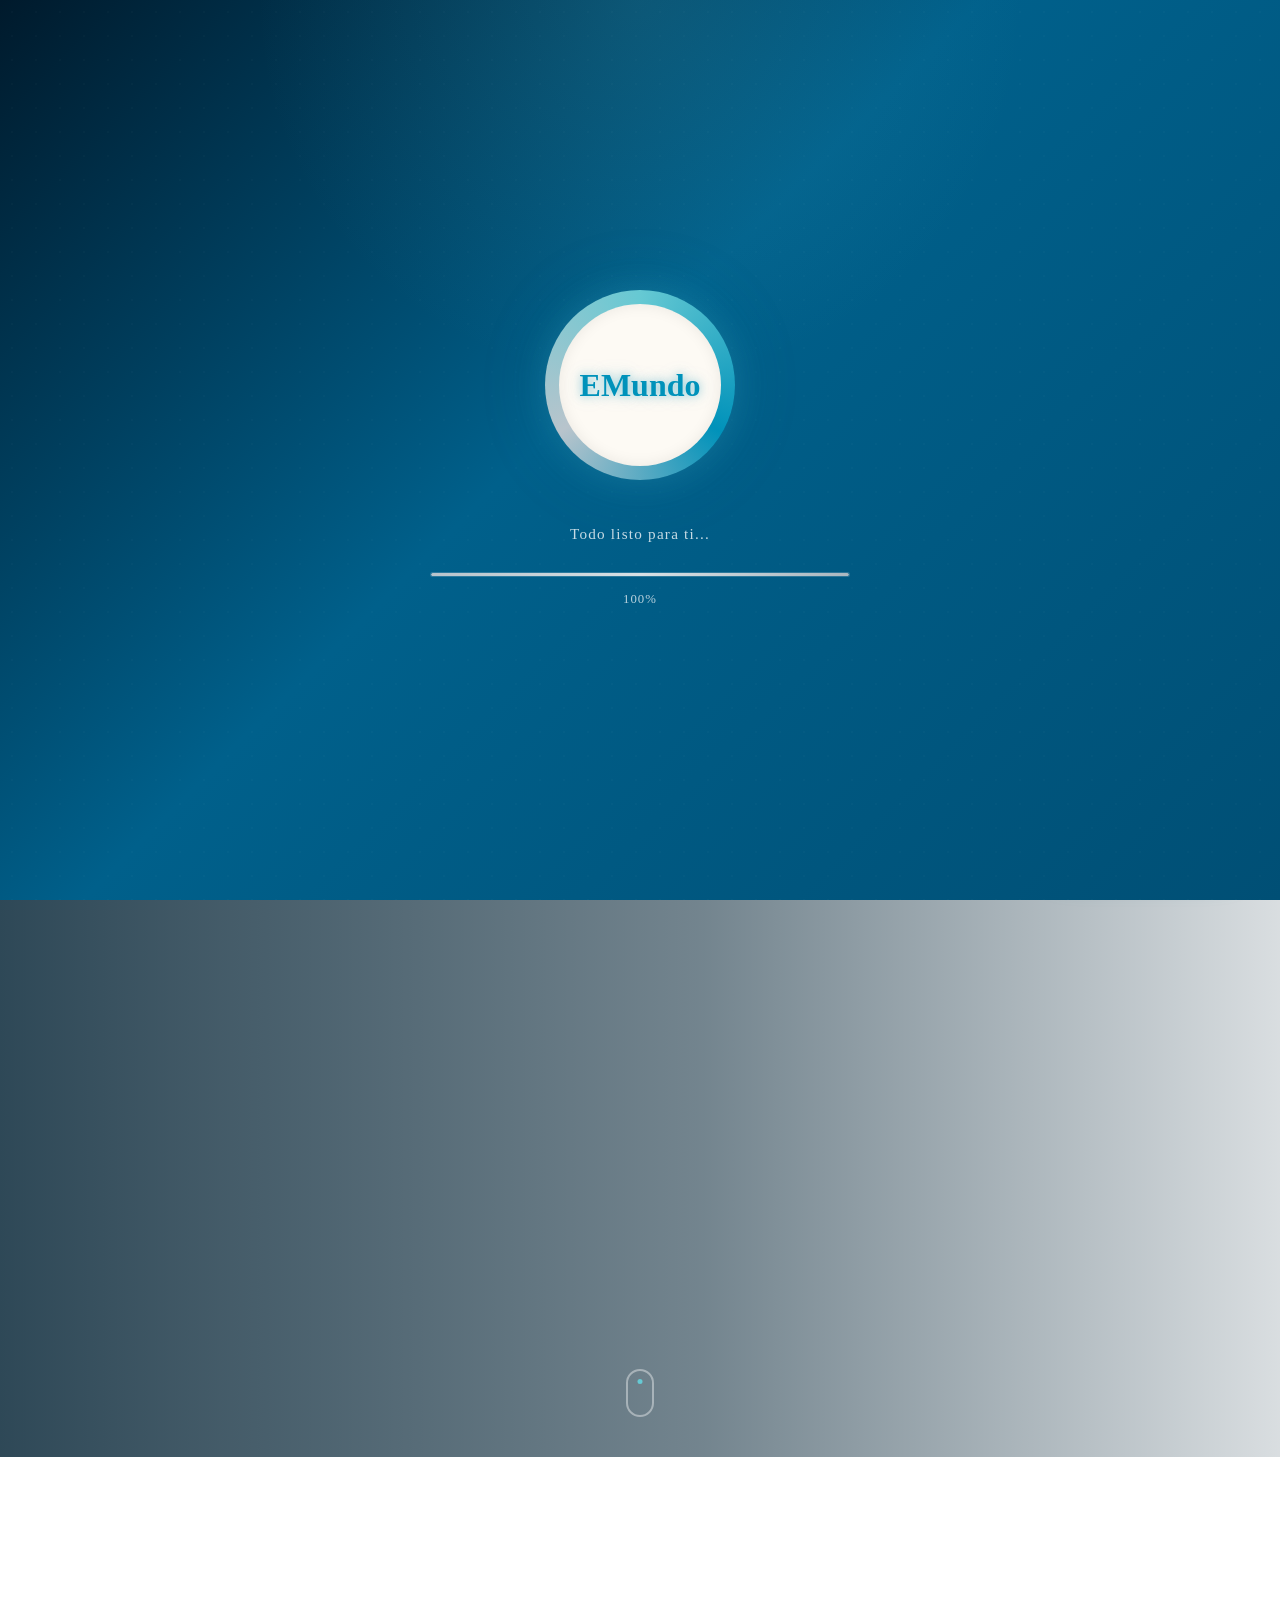
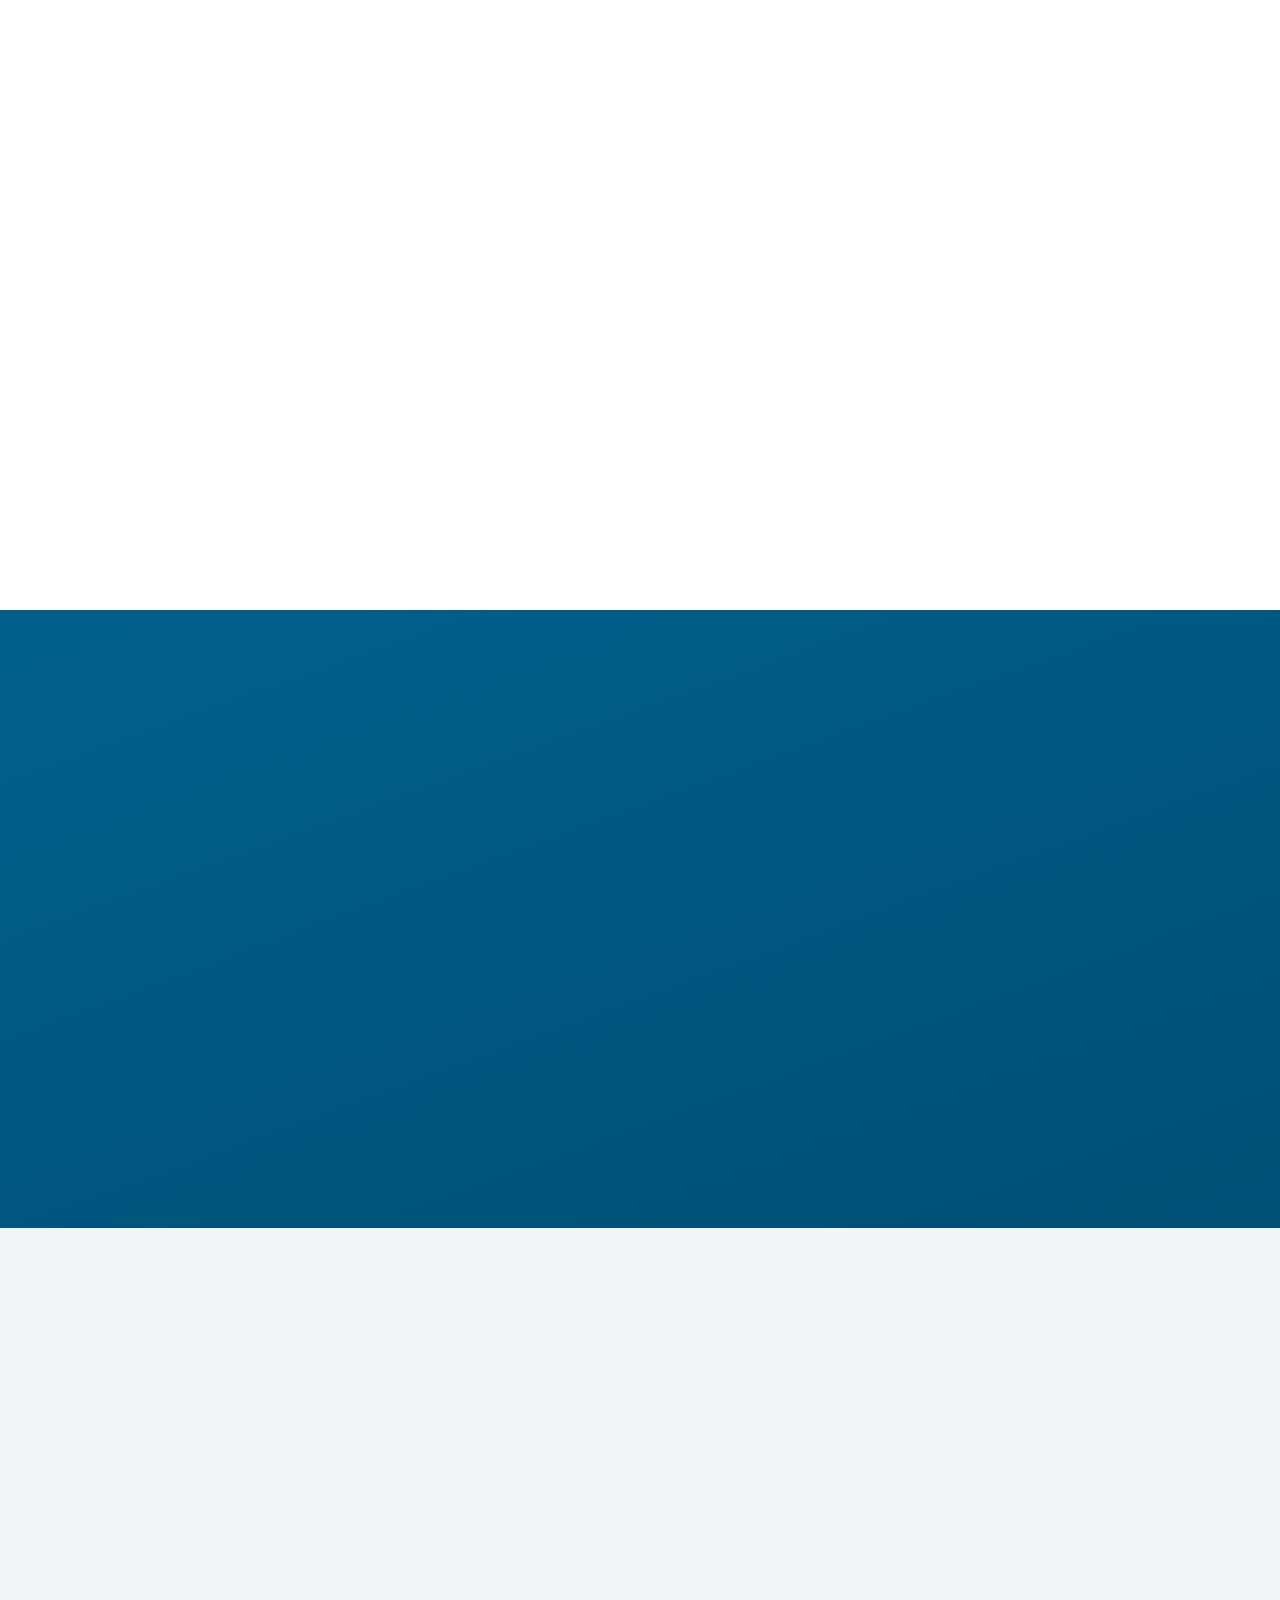
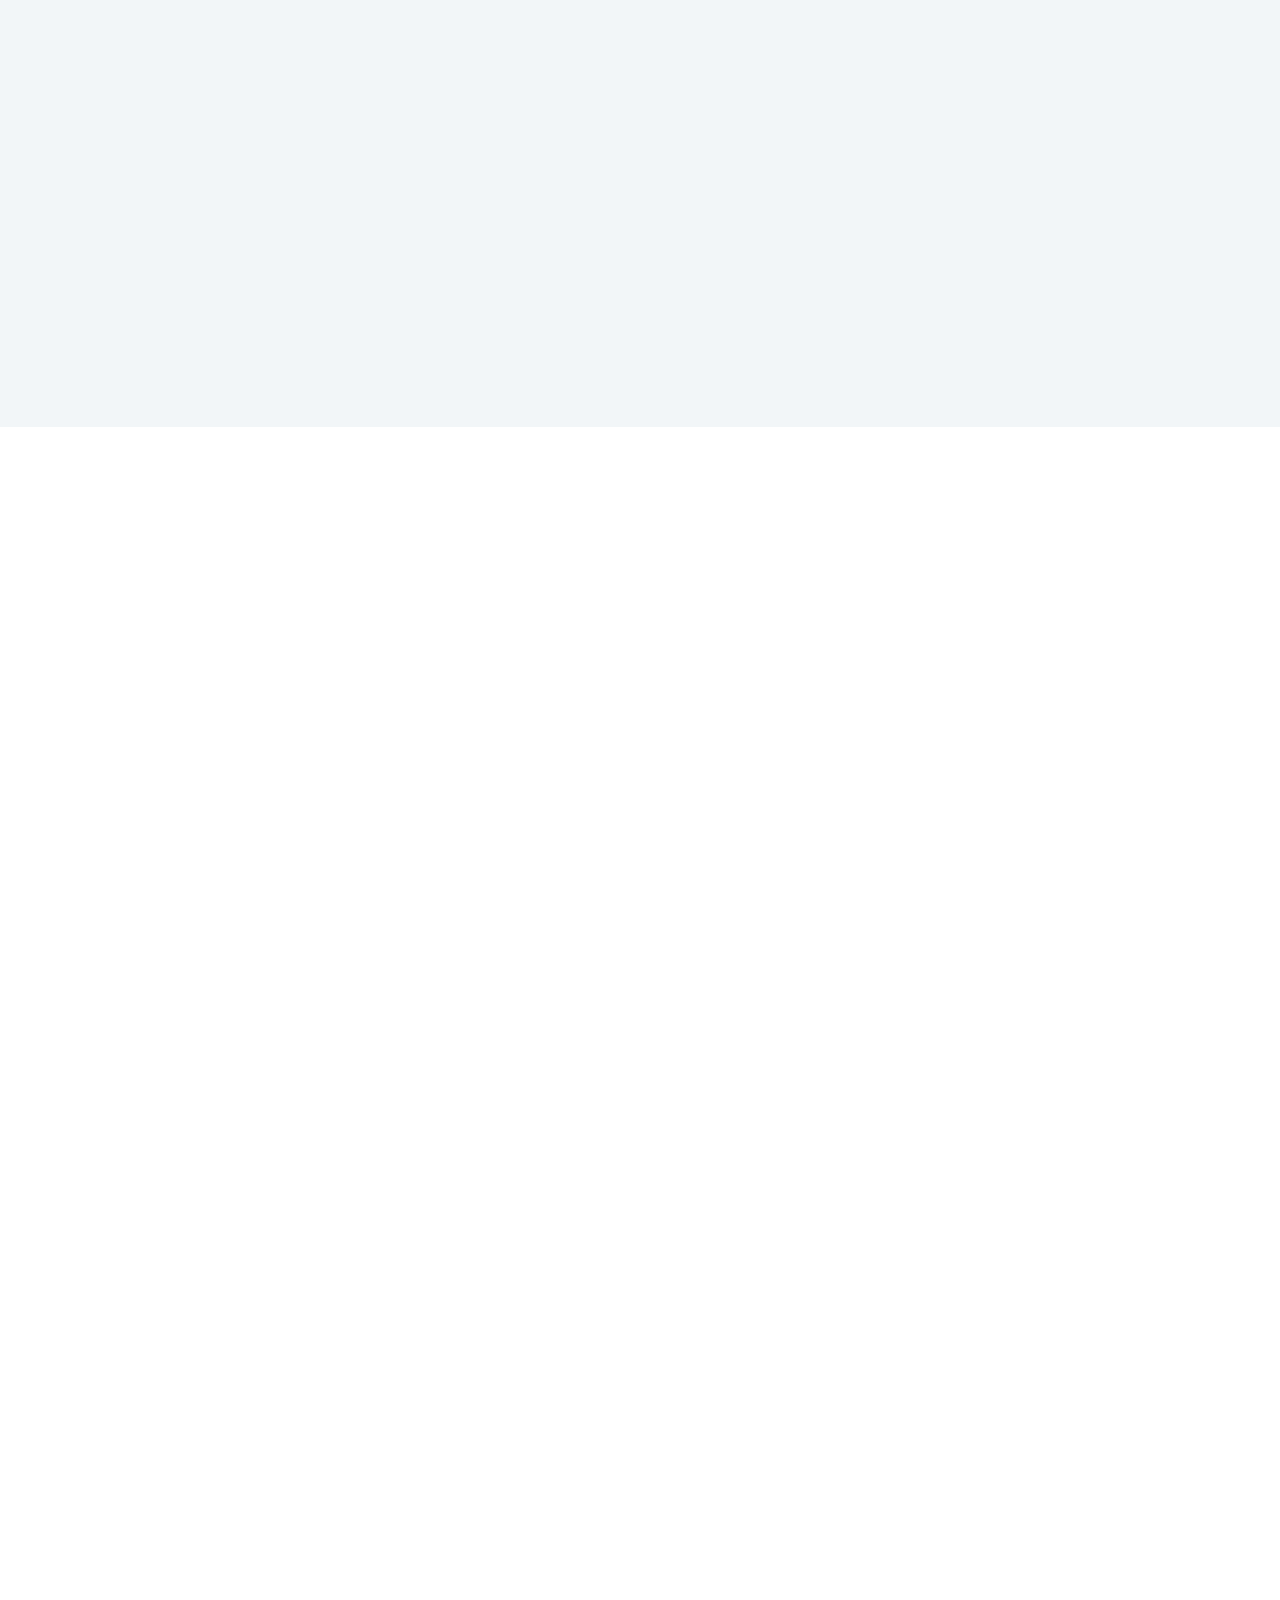
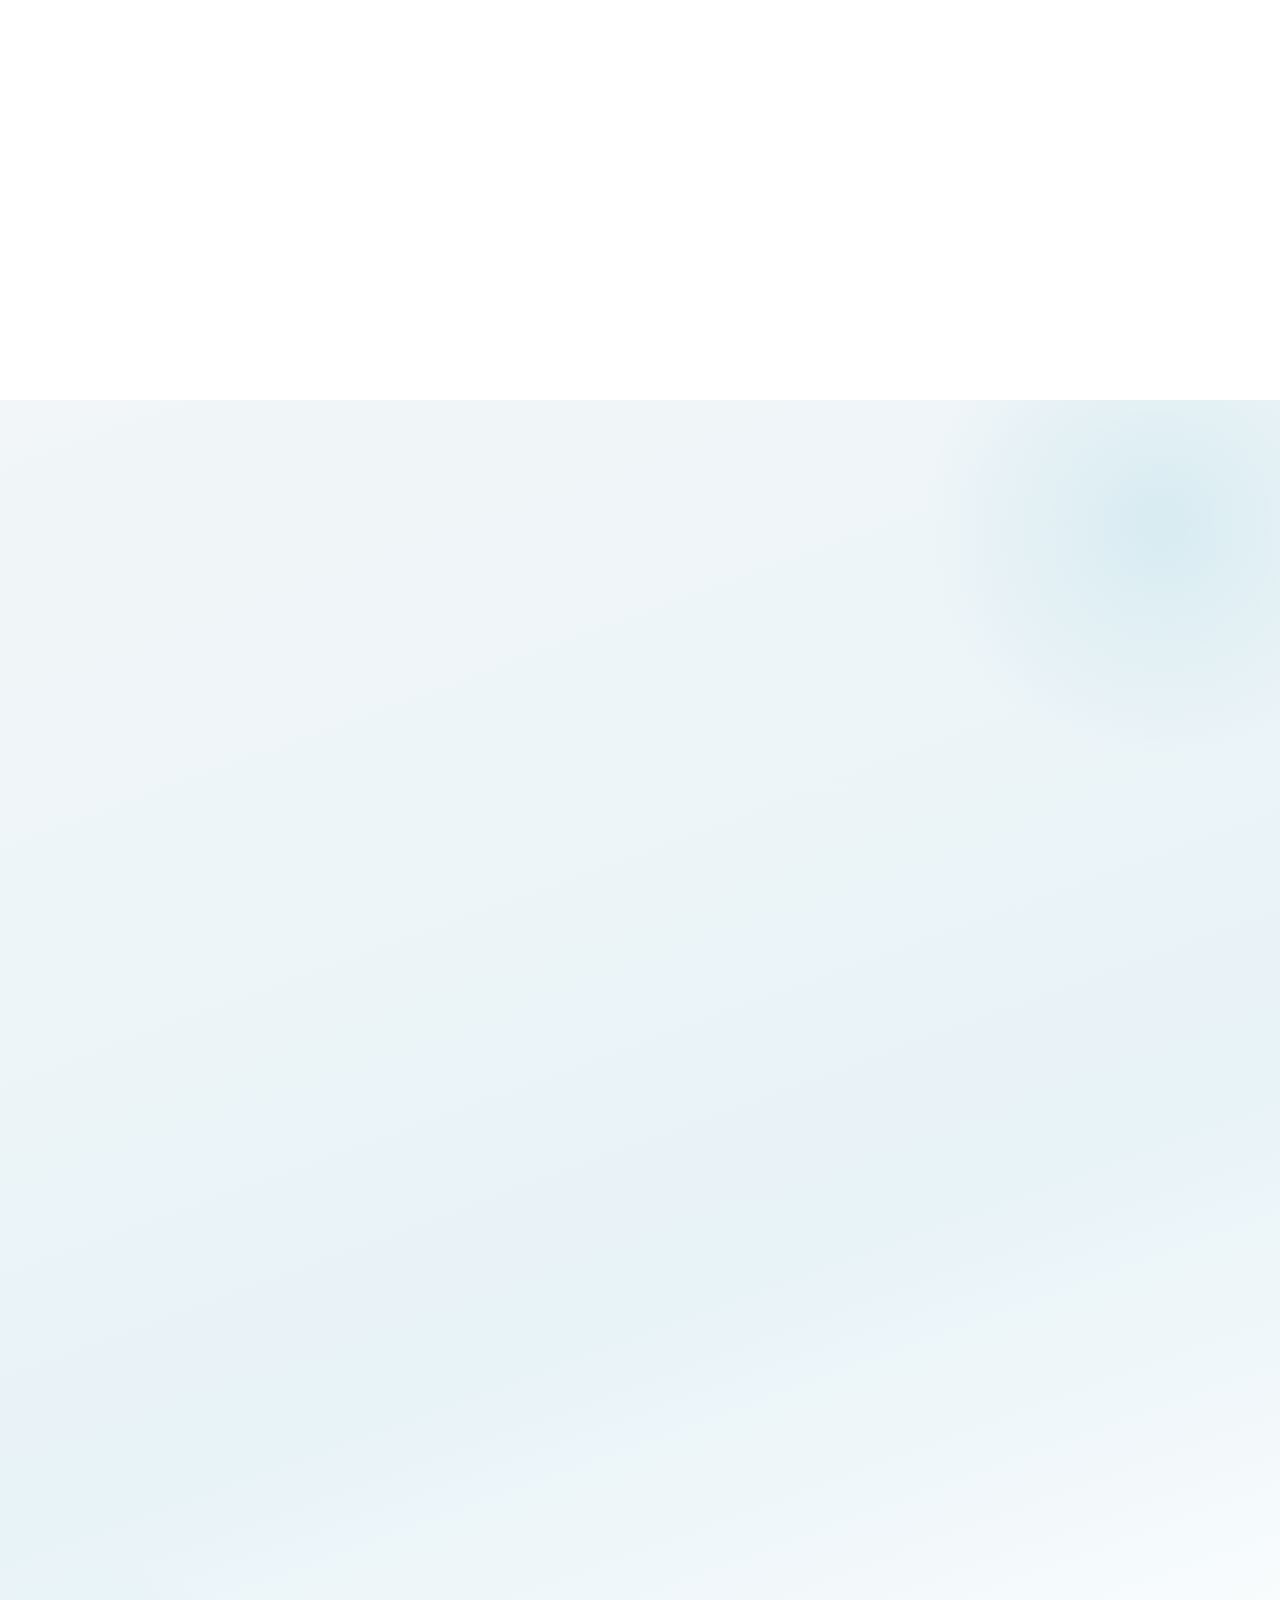
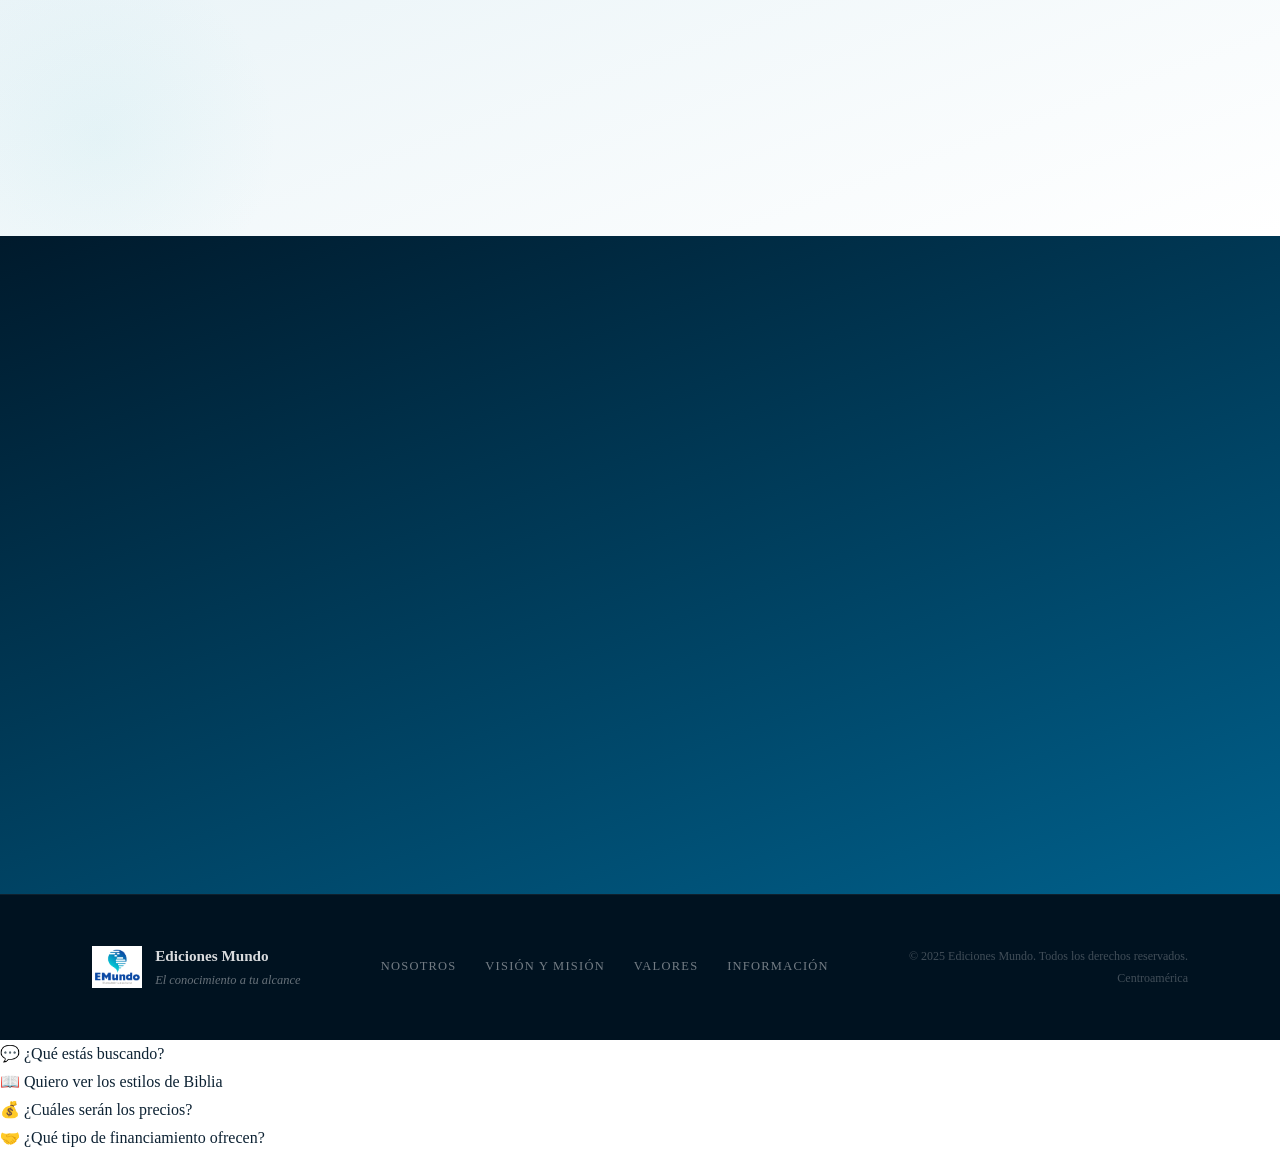
==== commit f78cc335: "CuartoCommit" ====
--- a/Index.html
+++ b/Index.html
@@ -38,22 +38,22 @@
  </div>
 
 
-  <header class="navbar" id="navbar">
-    <div class="navbar__inner">
-
-      <a href="#inicio" class="navbar__brand">
-        <img src="Image/LogoEMundo.png" alt="Ediciones Mundo" class="navbar__logo-img" />
-        <span class="navbar__name">Ediciones Mundo</span>
+  <header class="navbar1" id="navbar">
+    <div class="navbar1__inner">
+
+      <a href="#inicio" class="navbar1__brand">
+        <img src="Image/LogoEMundo.png" alt="Ediciones Mundo" class="navbar1__logo-img" />
+        <span class="navbar1__name">Ediciones Mundo</span>
       </a>
 
-      <nav class="navbar__links" id="navLinks">
+      <nav class="navbar1__links" id="navLinks">
         <a href="#nosotros">Nosotros</a>
         <a href="#mision">Visi&oacute;n y Misi&oacute;n</a>
         <a href="#valores">Valores</a>
         <a href="#informacion">Informaci&oacute;n</a>
       </nav>
 
-      <button class="navbar__hamburger" id="hamburger" aria-label="Abrir men&uacute;">
+      <button class="navbar1__hamburger" id="hamburger" aria-label="Abrir men&uacute;">
         <span></span><span></span><span></span>
       </button>
 
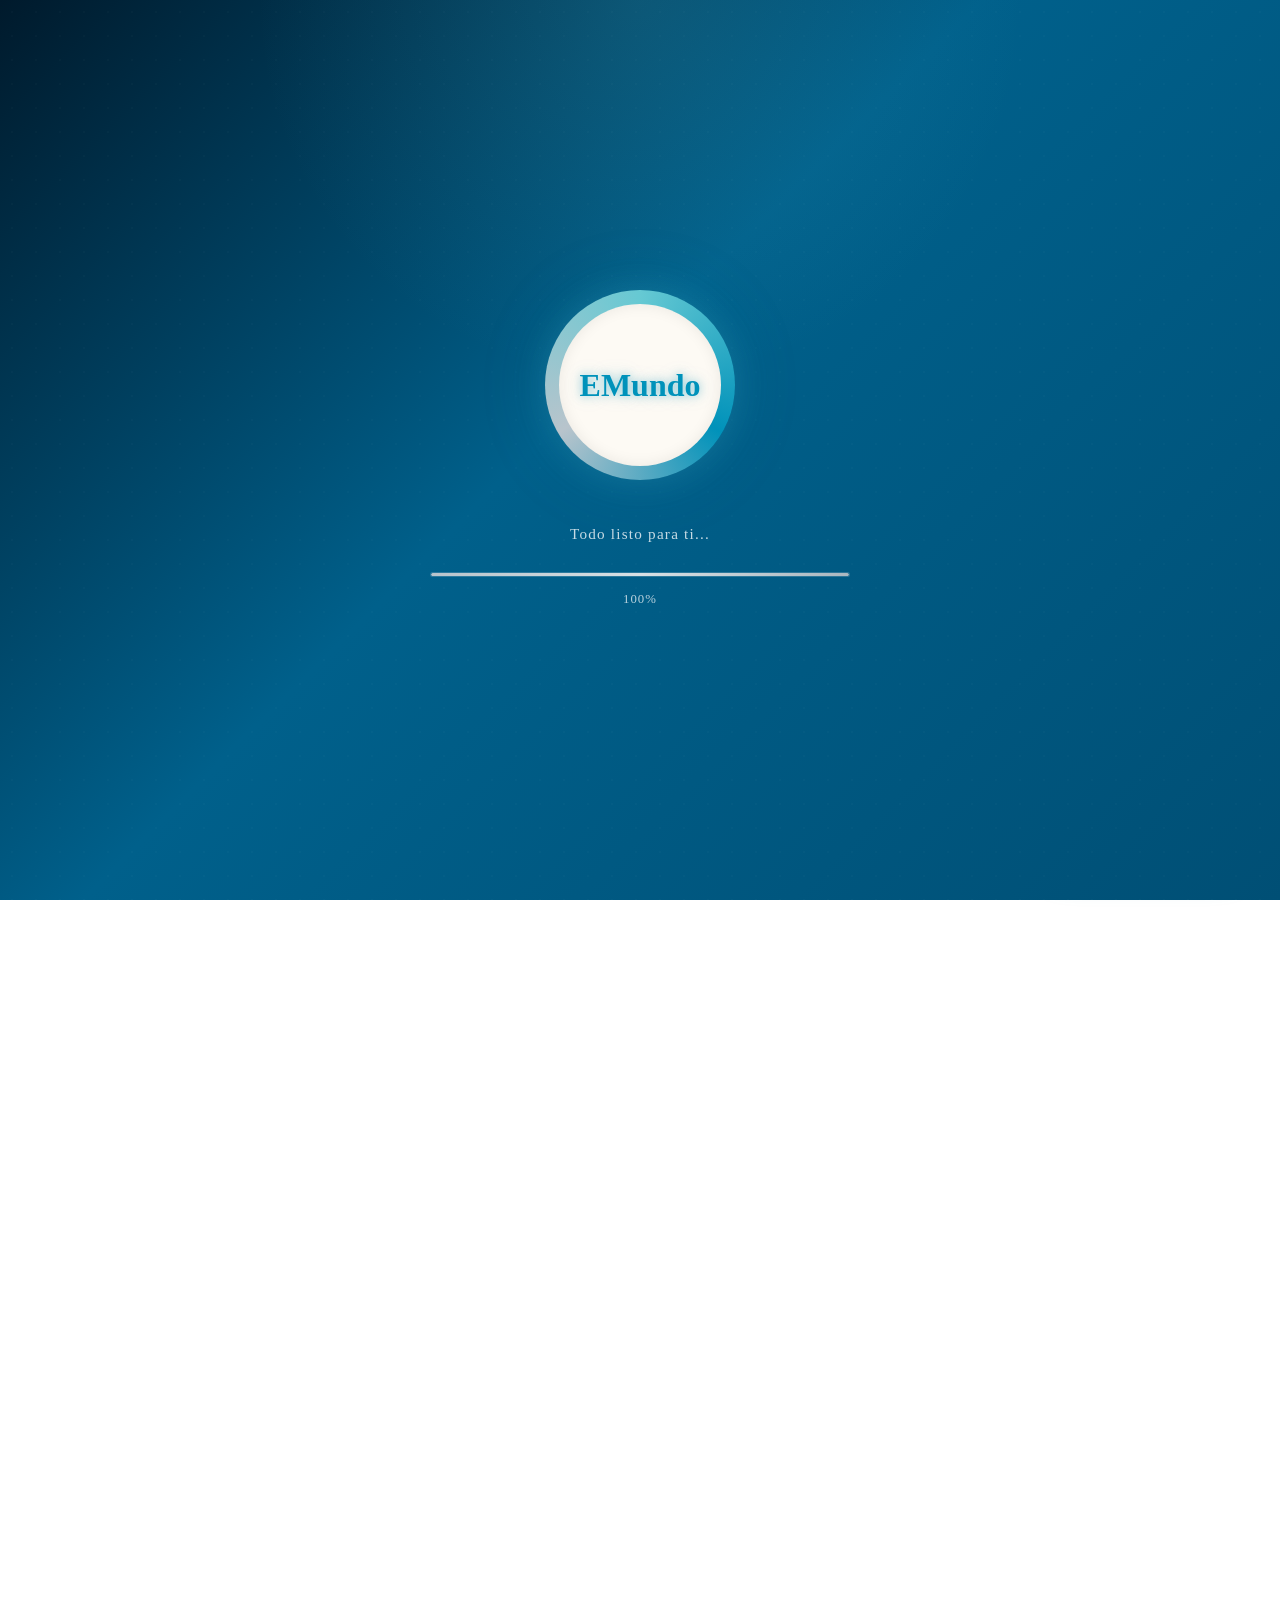
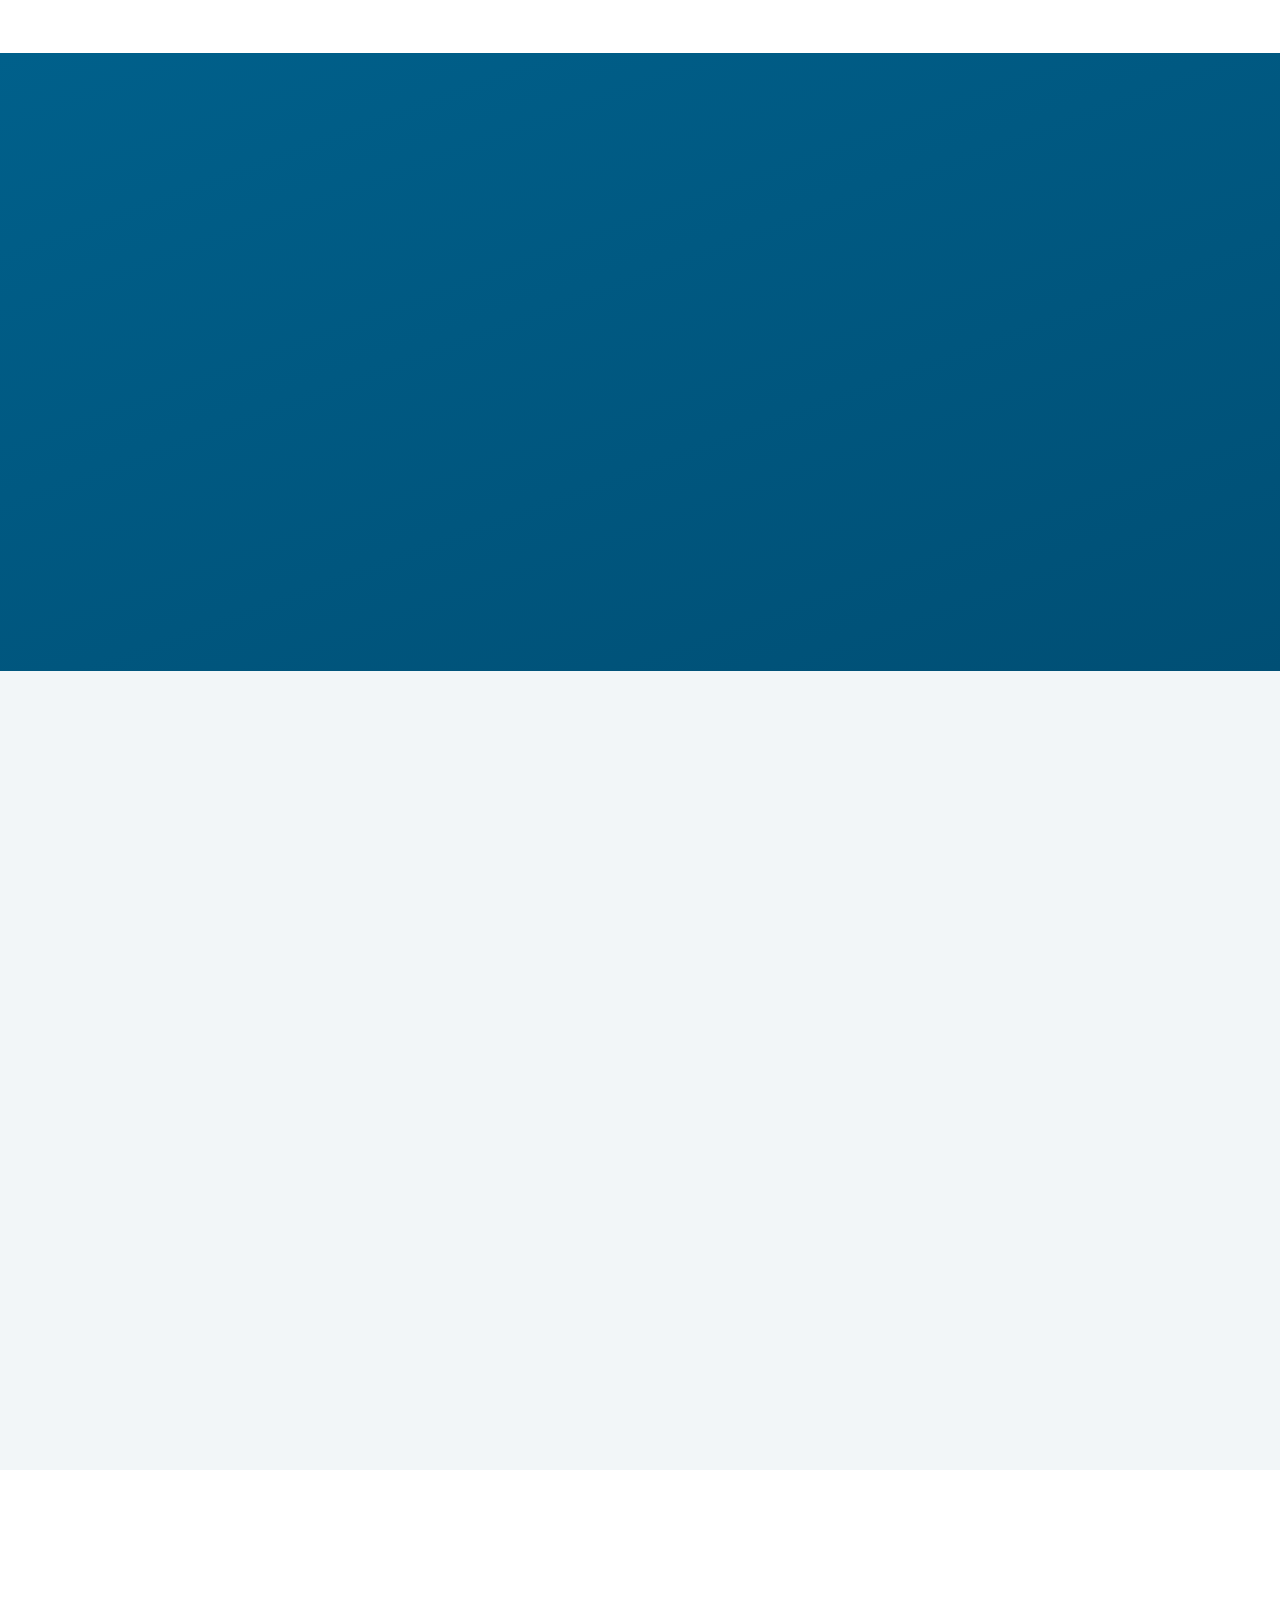
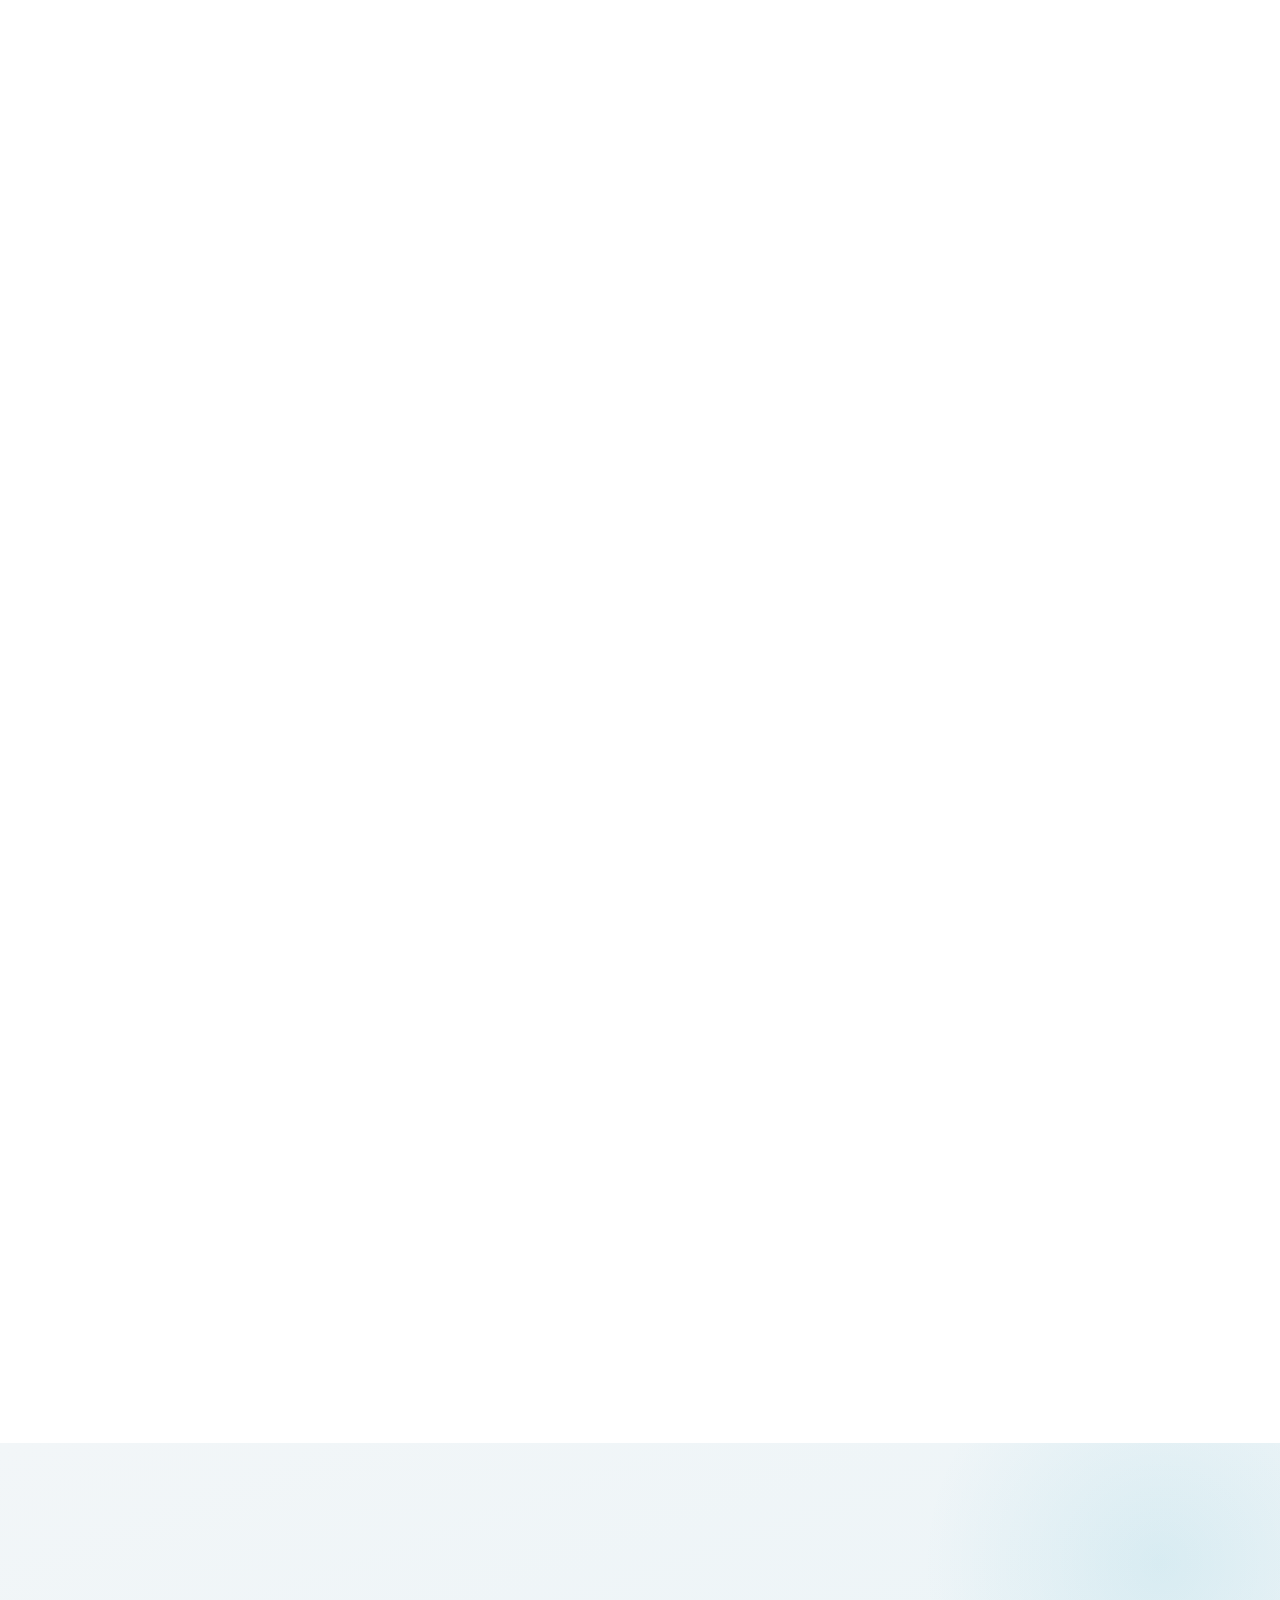
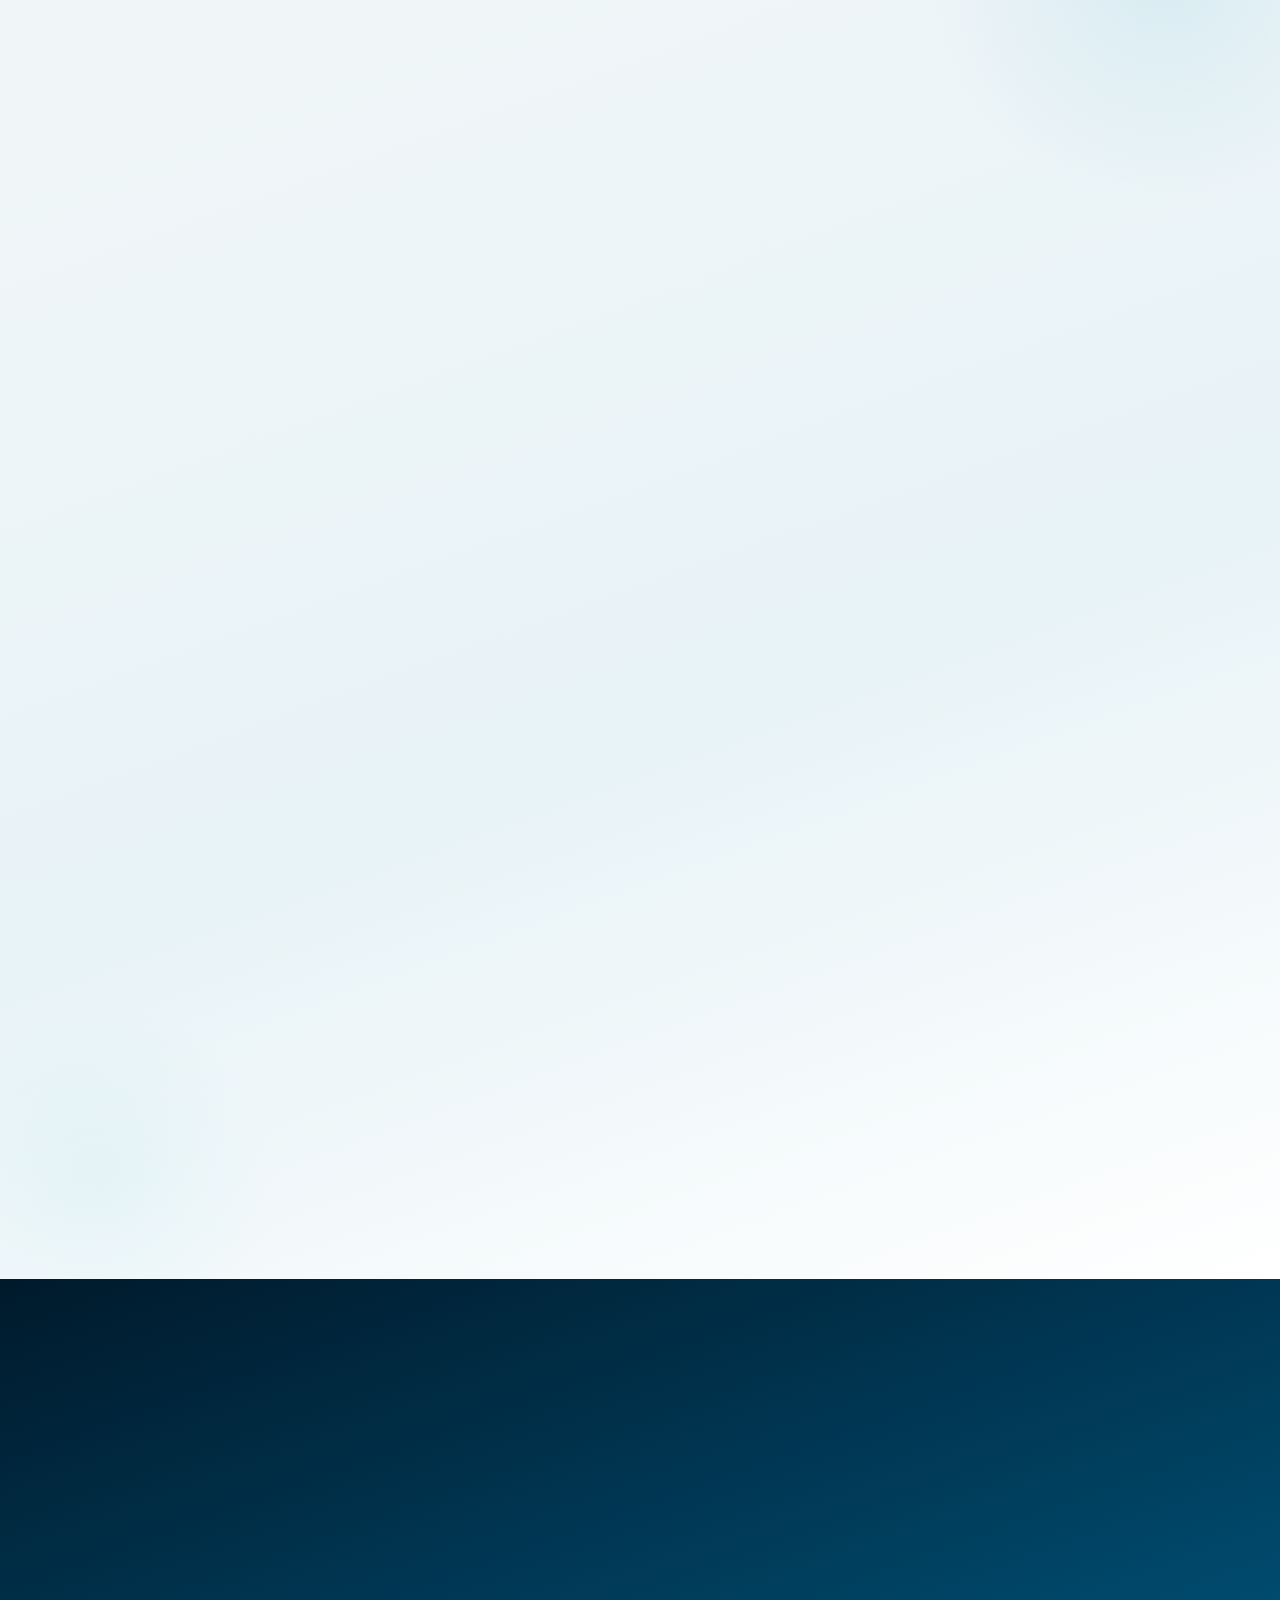
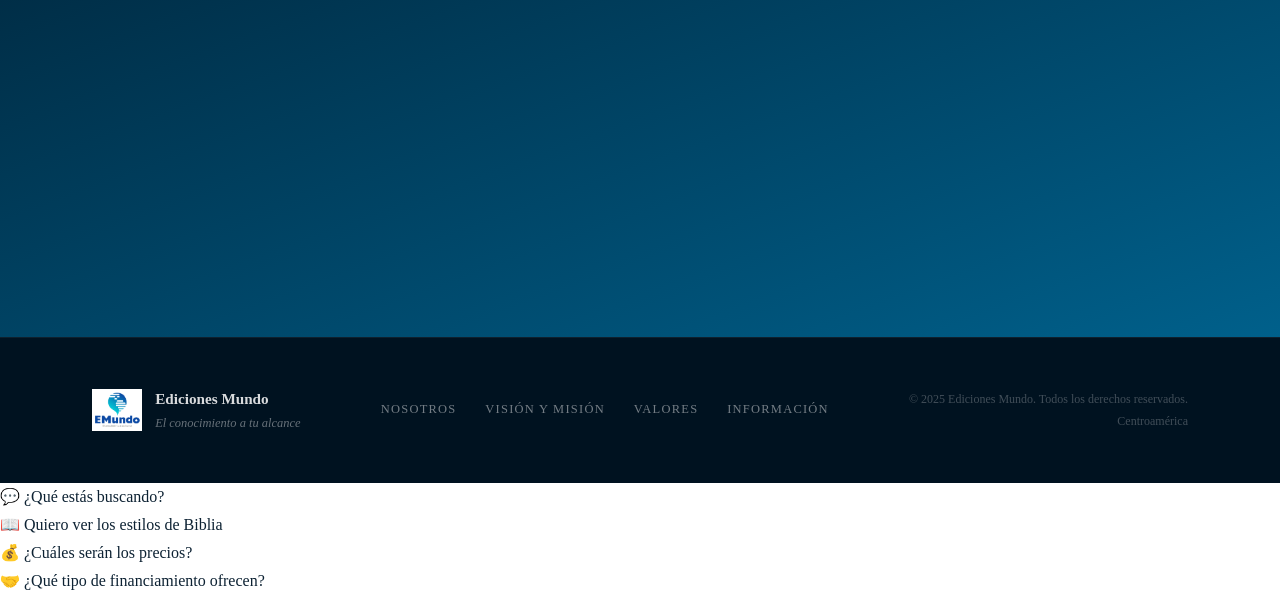
==== commit 3fc075af: "CuartoCommit" ====
--- a/Index.html
+++ b/Index.html
@@ -13,52 +13,53 @@
 </head>
 <body>
 
- <div id="splash-screen">
-  <div class="splash-container">
-
-    <!-- Anillo giratorio — se cierra solo aquí -->
-    <div class="splash-ring">
-      <div class="splash-logo">EMundo</div>
-    </div>
-
-    <!-- Textos FUERA del anillo -->
-    <h1 class="splash-title"></h1>
-
-    <p class="splash-loading-text" id="loadingText">
-      Preparando conocimiento...
-    </p>
-
-    <div class="splash-progress">
-      <div class="splash-progress-bar" id="progressBar"></div>
-    </div>
-
-    <span class="splash-percent" id="progressText">0%</span>
-
-  </div>
- </div>
-
-
-  <header class="navbar1" id="navbar">
-    <div class="navbar1__inner">
-
-      <a href="#inicio" class="navbar1__brand">
-        <img src="Image/LogoEMundo.png" alt="Ediciones Mundo" class="navbar1__logo-img" />
-        <span class="navbar1__name">Ediciones Mundo</span>
+
+
+  <header class="navbar" id="navbar">
+    <div class="navbar__inner">
+
+      <a href="#inicio" class="navbar__brand">
+        <img src="Image/LogoEMundo.png" alt="Ediciones Mundo" class="navbar__logo-img" />
+        <span class="navbar__name">Ediciones Mundo</span>
       </a>
 
-      <nav class="navbar1__links" id="navLinks">
+      <nav class="navbar__links" id="navLinks">
         <a href="#nosotros">Nosotros</a>
         <a href="#mision">Visi&oacute;n y Misi&oacute;n</a>
         <a href="#valores">Valores</a>
         <a href="#informacion">Informaci&oacute;n</a>
       </nav>
 
-      <button class="navbar1__hamburger" id="hamburger" aria-label="Abrir men&uacute;">
+      <button class="navbar__hamburger" id="hamburger" aria-label="Abrir men&uacute;">
         <span></span><span></span><span></span>
       </button>
 
     </div>
   </header>
+
+  <div id="splash-screen">
+  <div class="splash-container">
+
+    <!-- Anillo giratorio — se cierra solo aquí -->
+    <div class="splash-ring">
+      <div class="splash-logo">EMundo</div>
+    </div>
+
+    <!-- Textos FUERA del anillo -->
+    <h1 class="splash-title"></h1>
+
+    <p class="splash-loading-text" id="loadingText">
+      Preparando conocimiento...
+    </p>
+
+    <div class="splash-progress">
+      <div class="splash-progress-bar" id="progressBar"></div>
+    </div>
+
+    <span class="splash-percent" id="progressText">0%</span>
+
+  </div>
+ </div>
 
 
   <main>
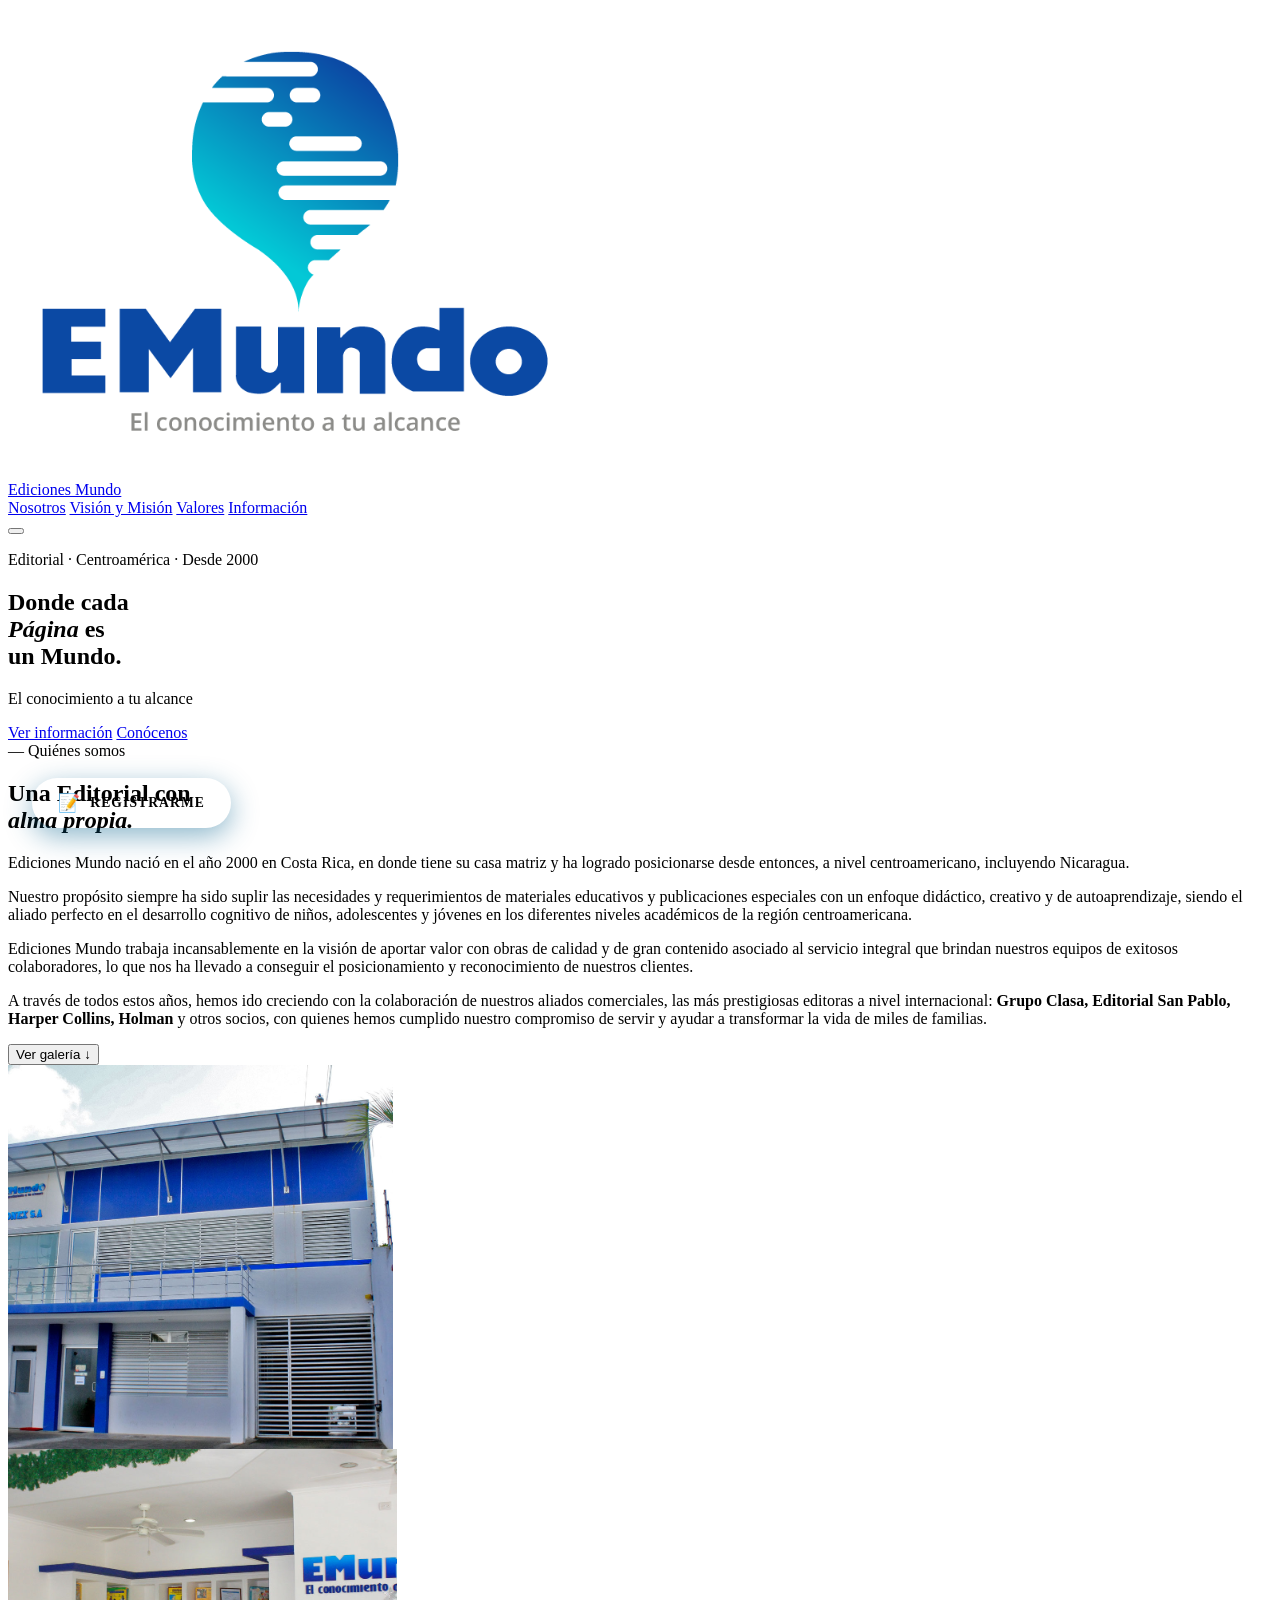
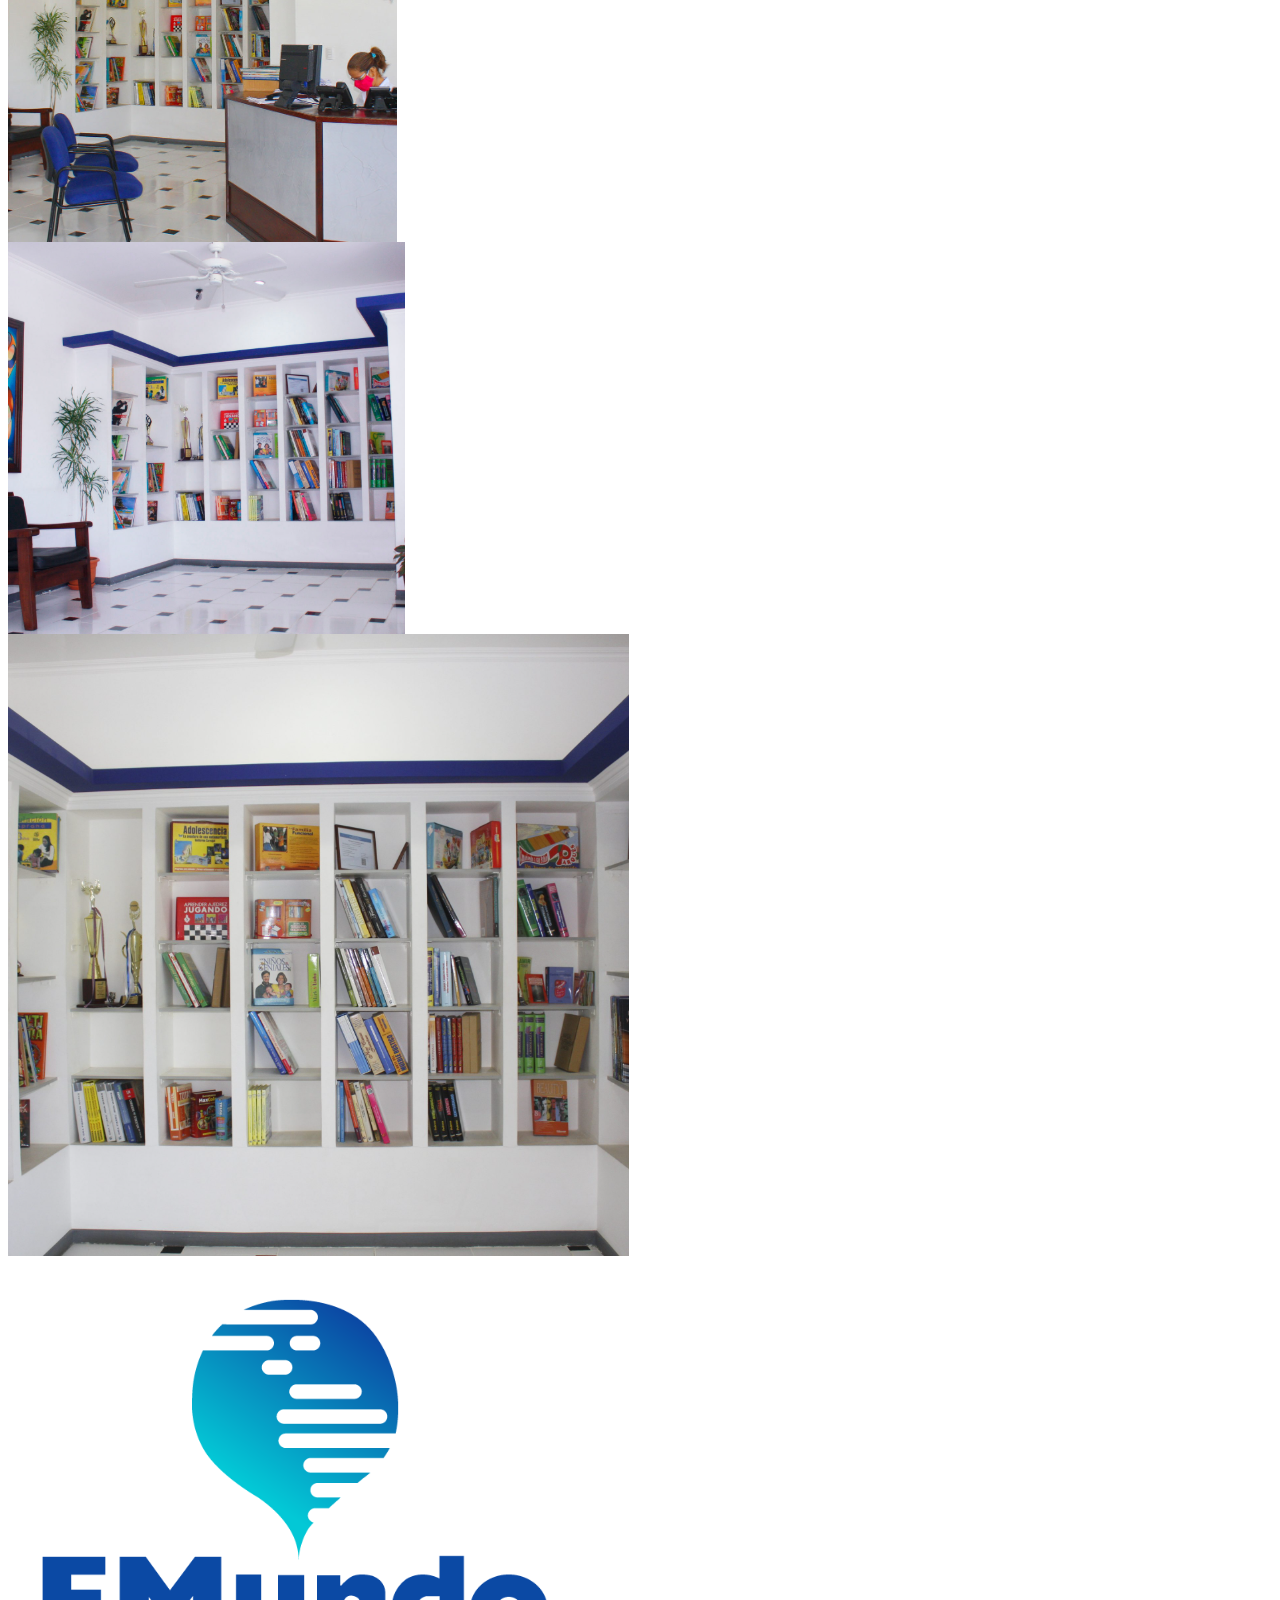
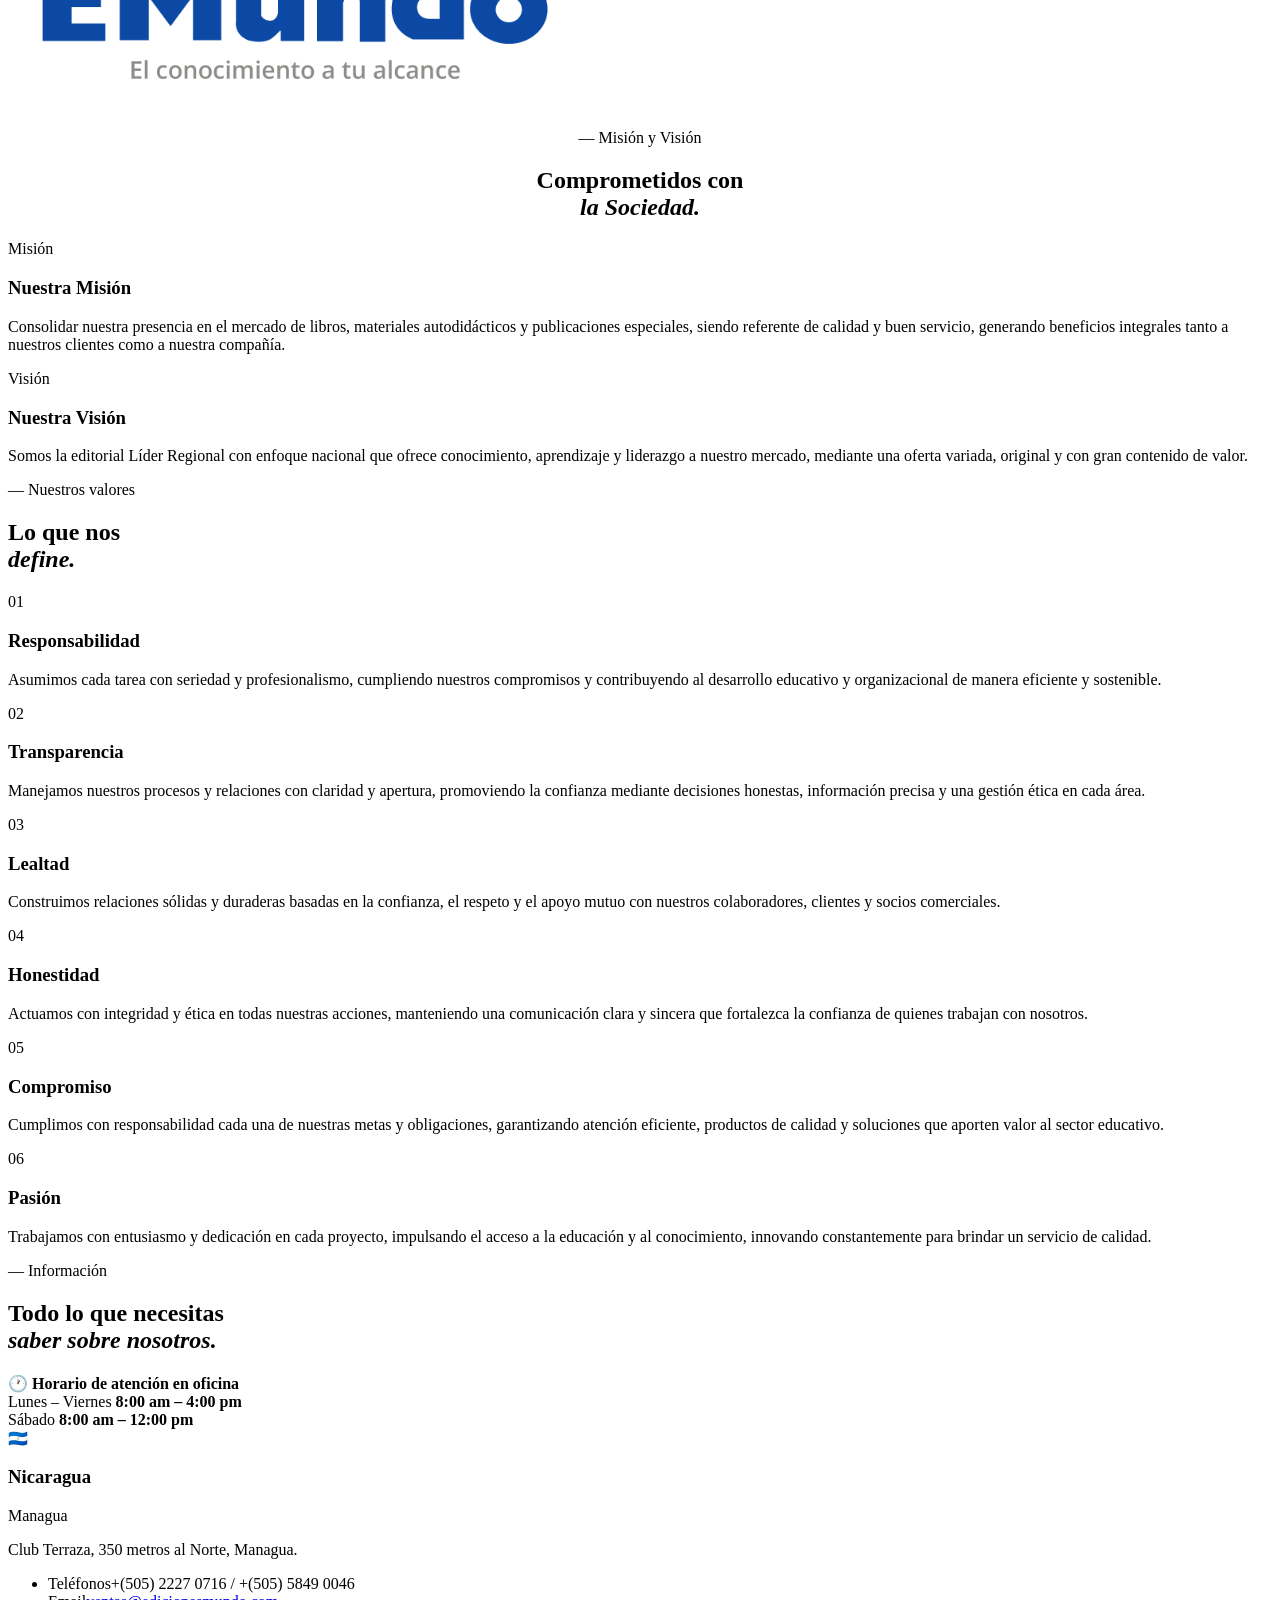
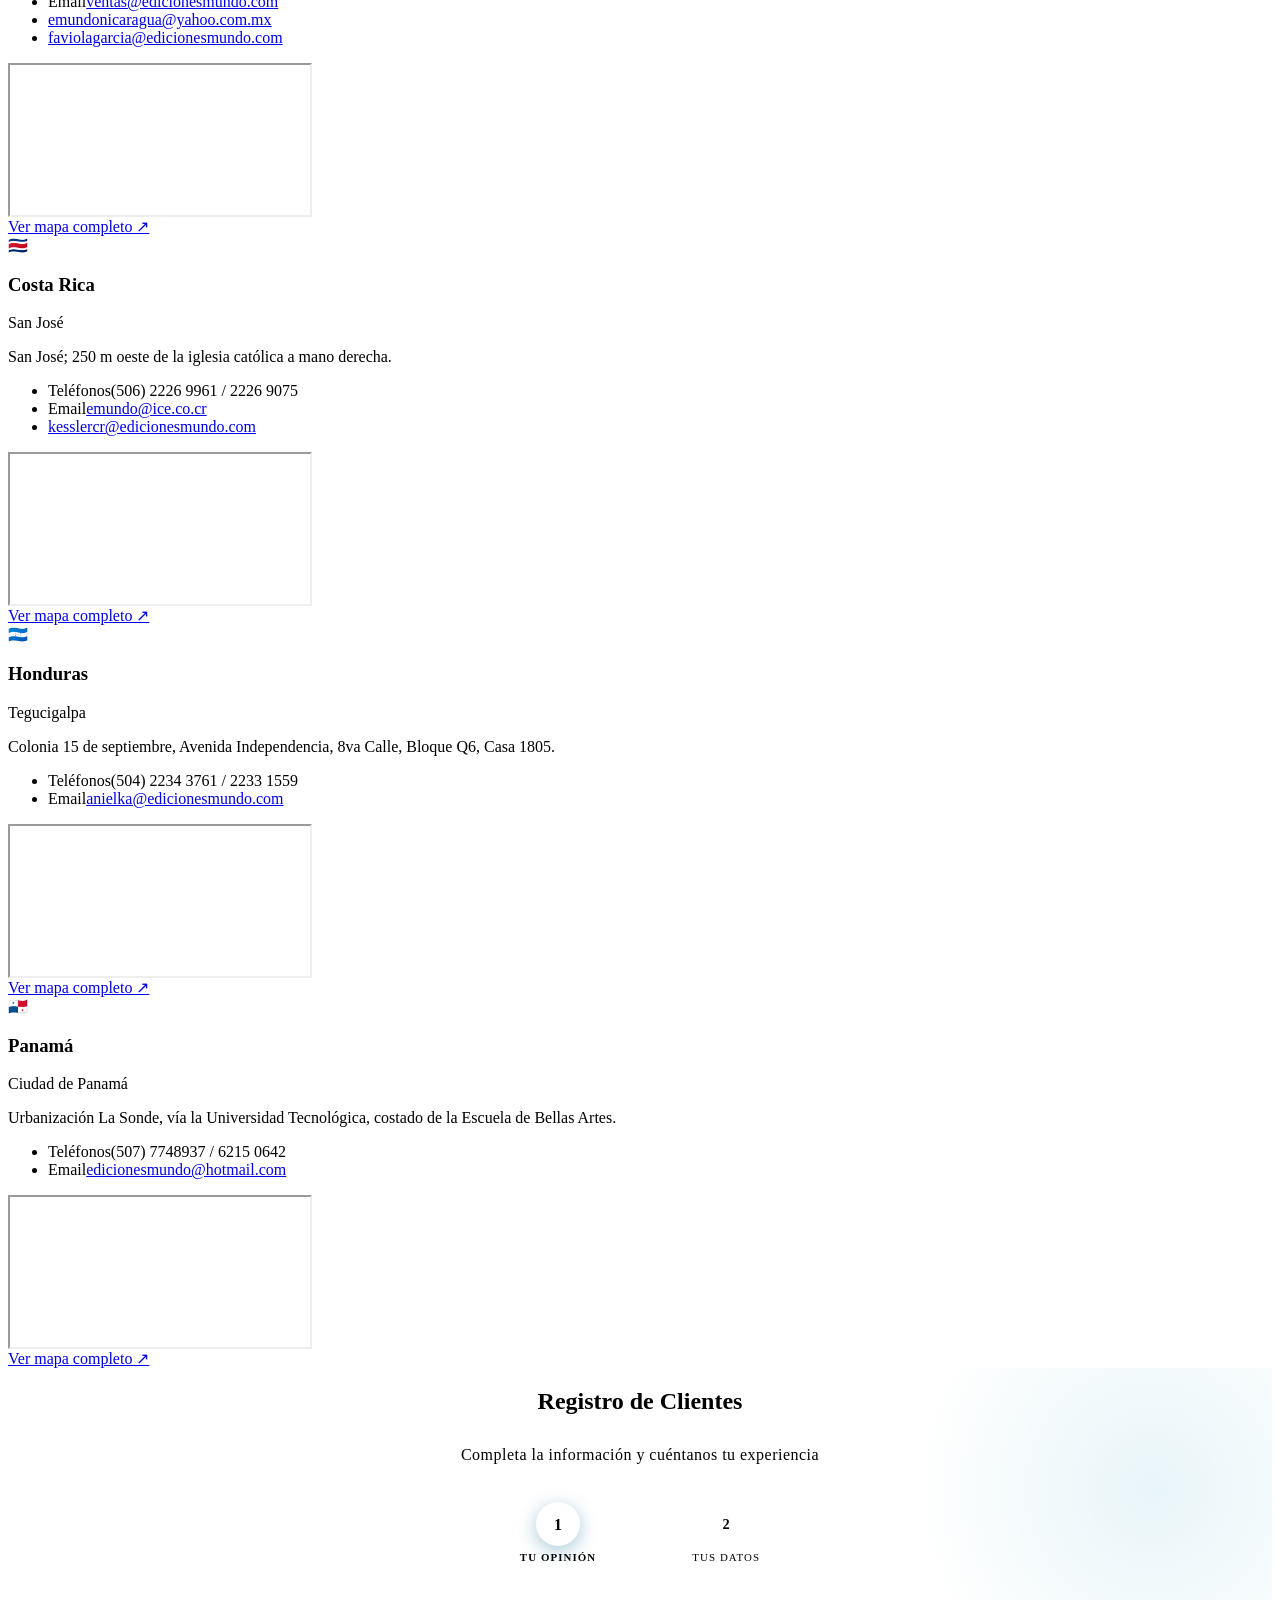
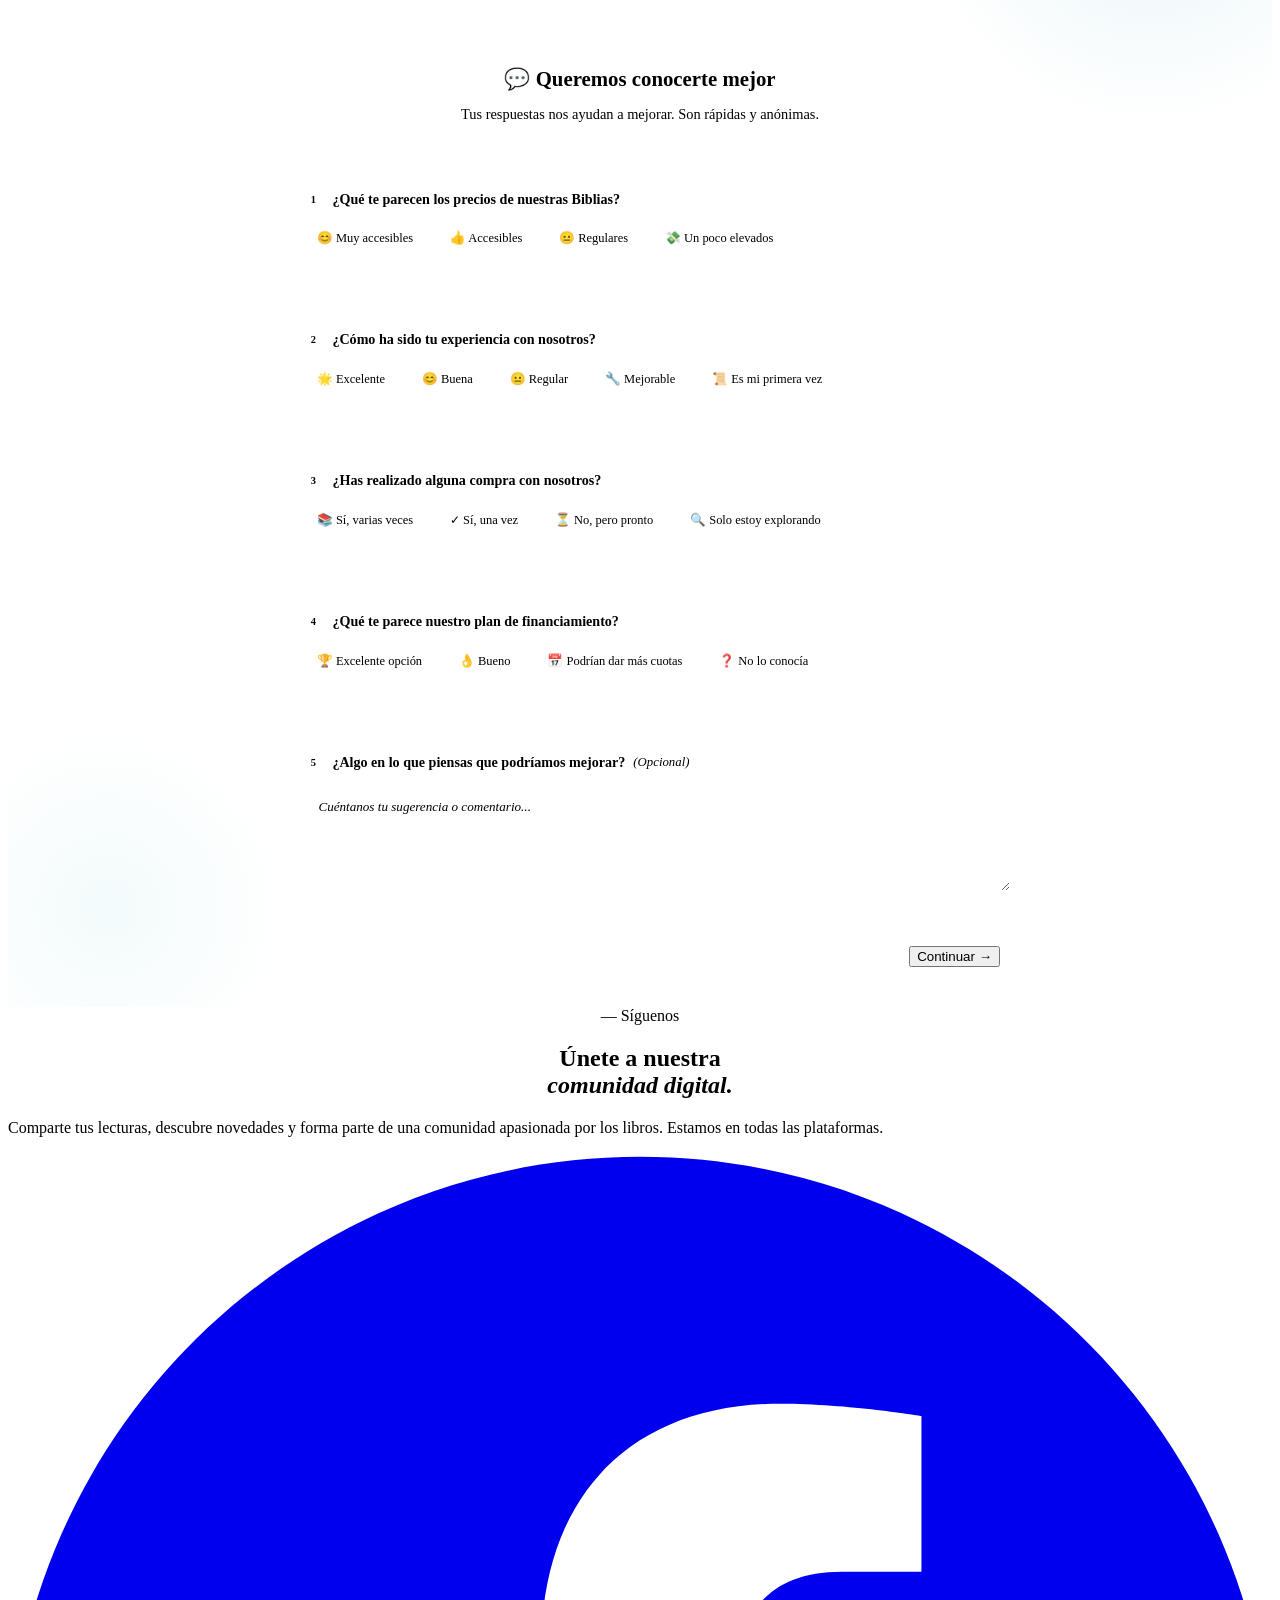
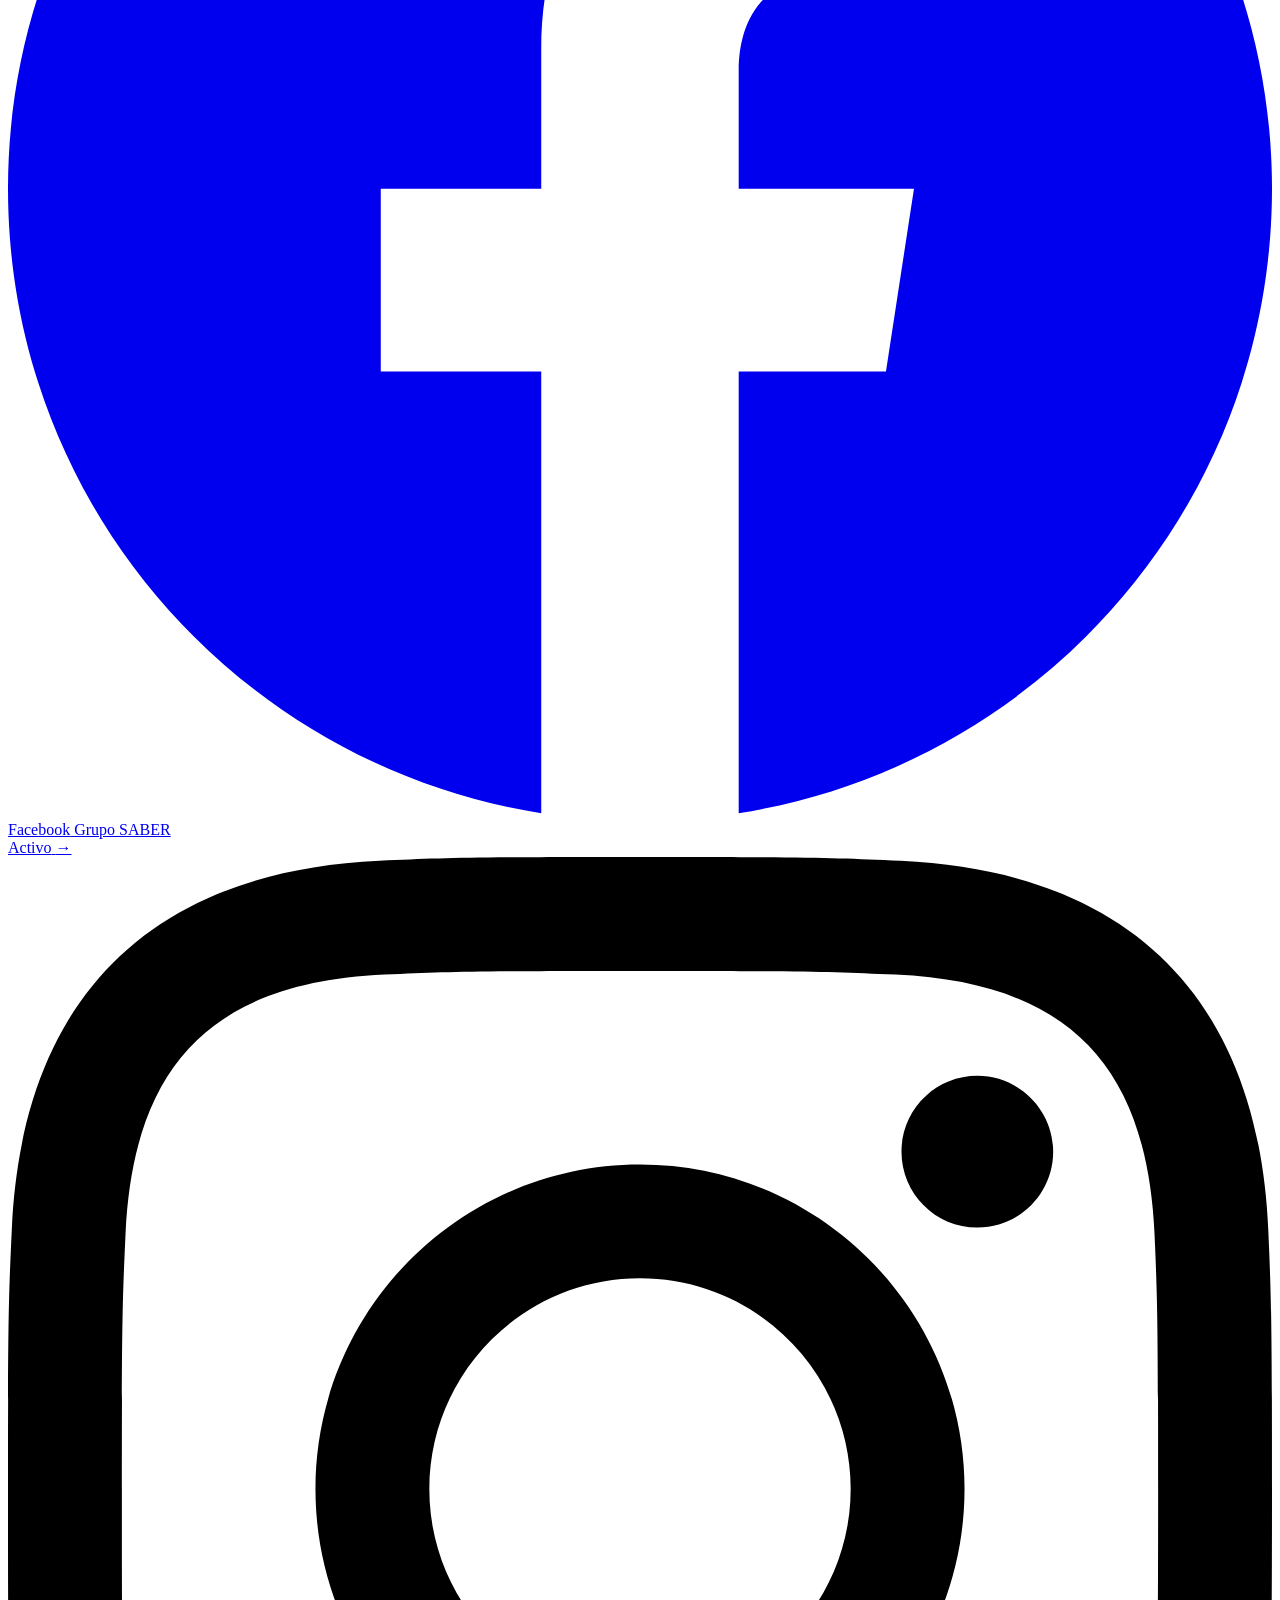
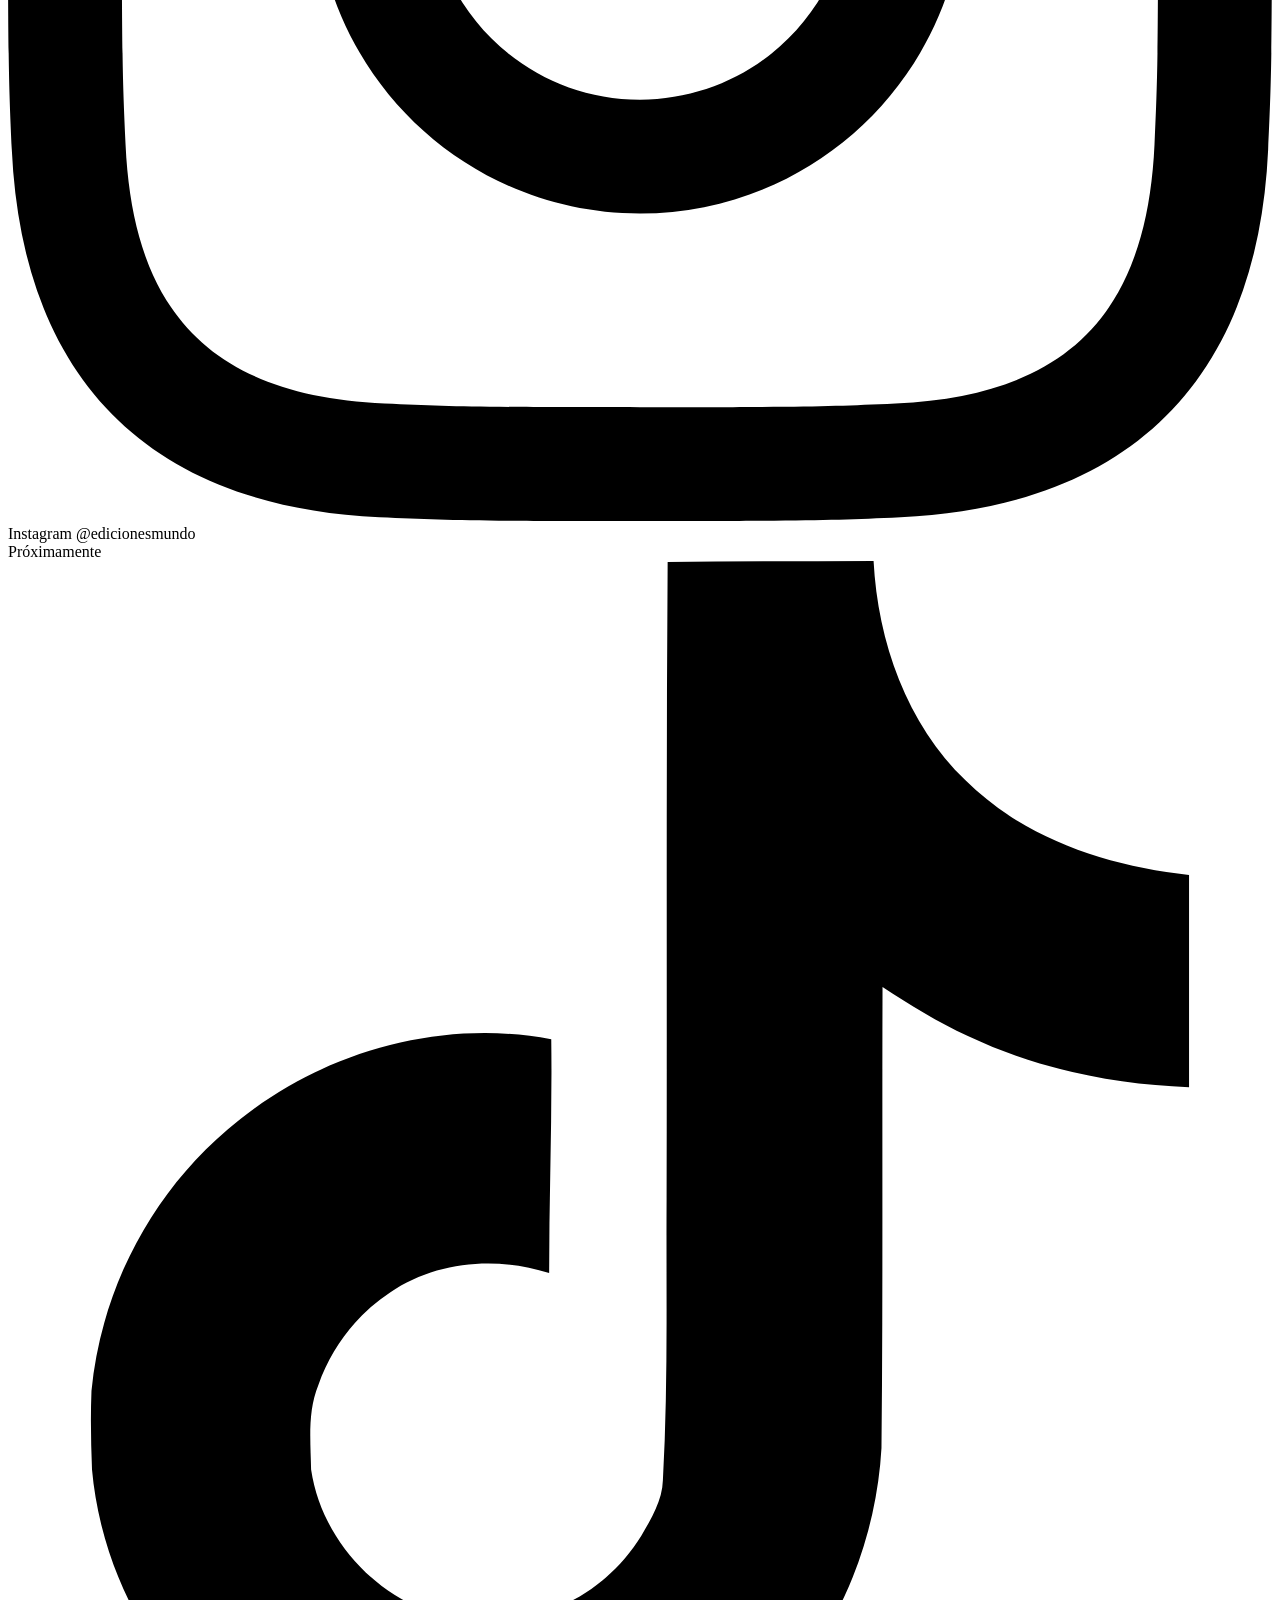
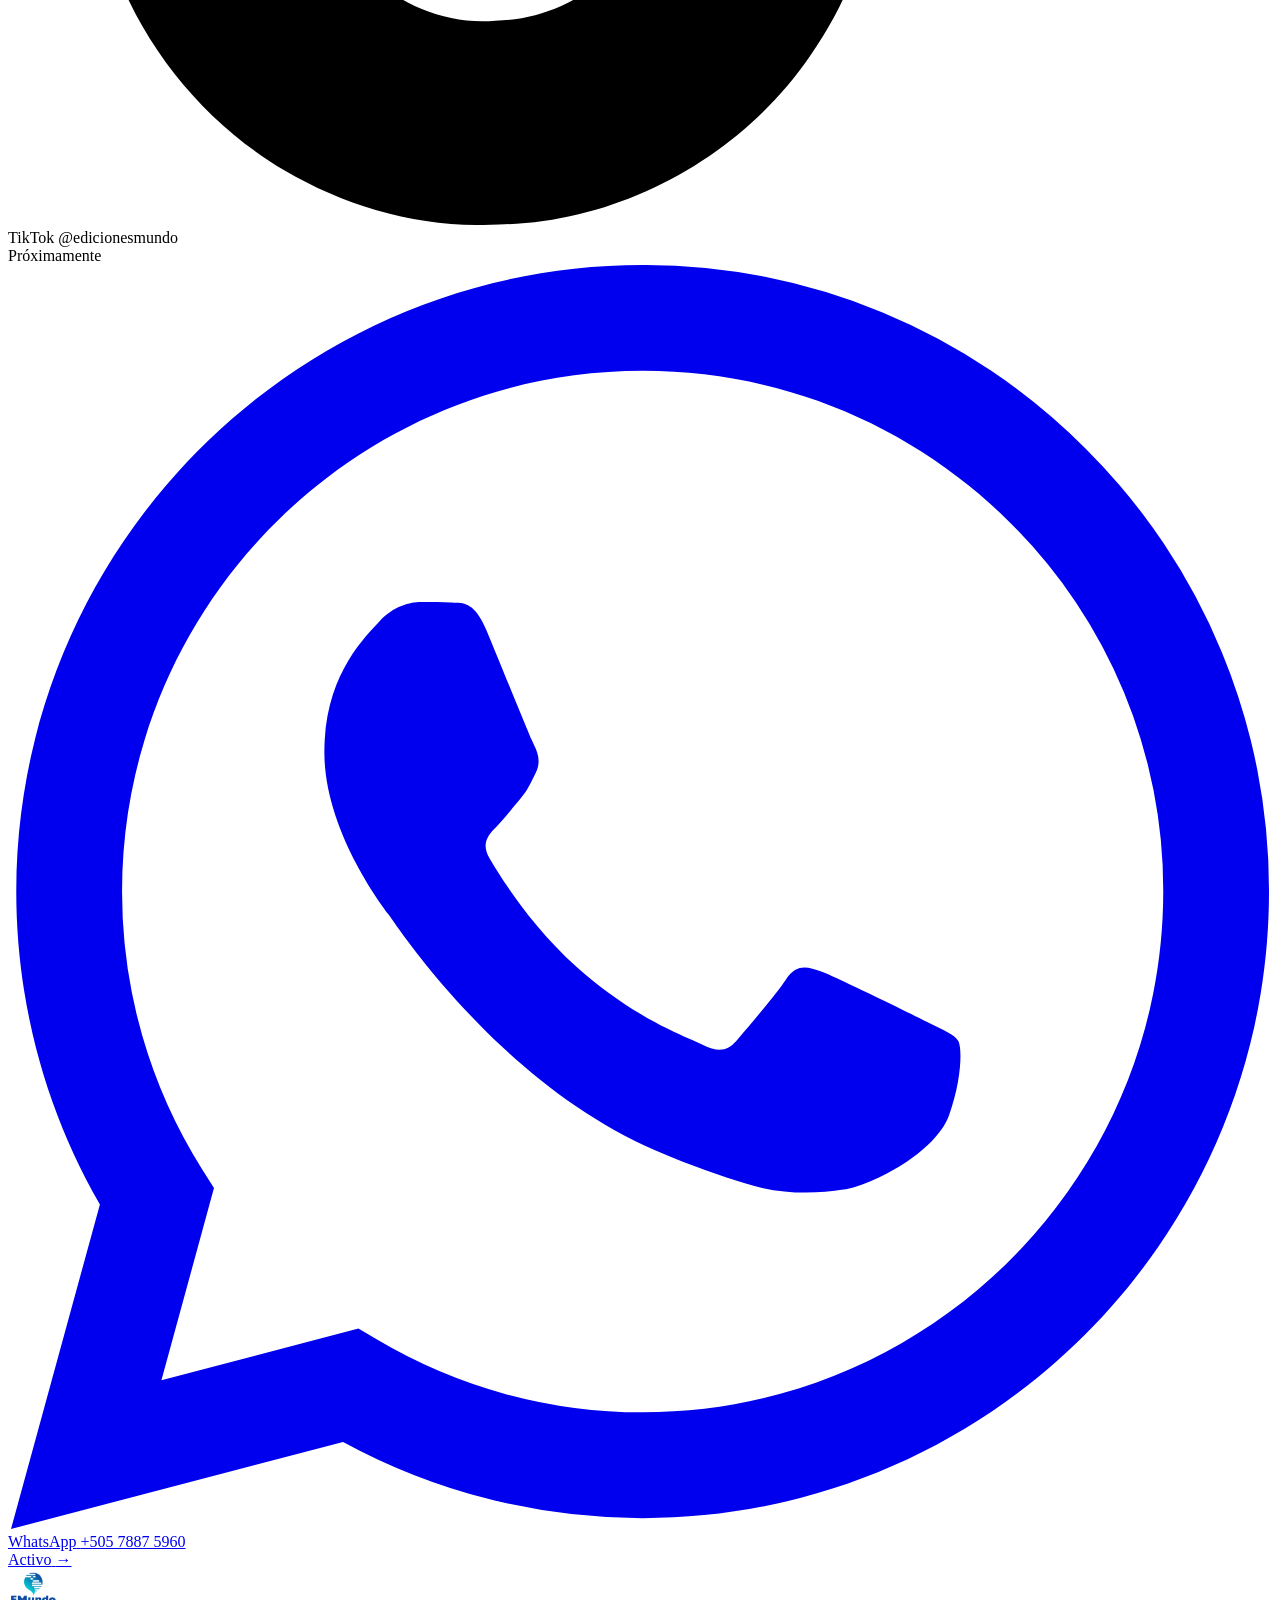
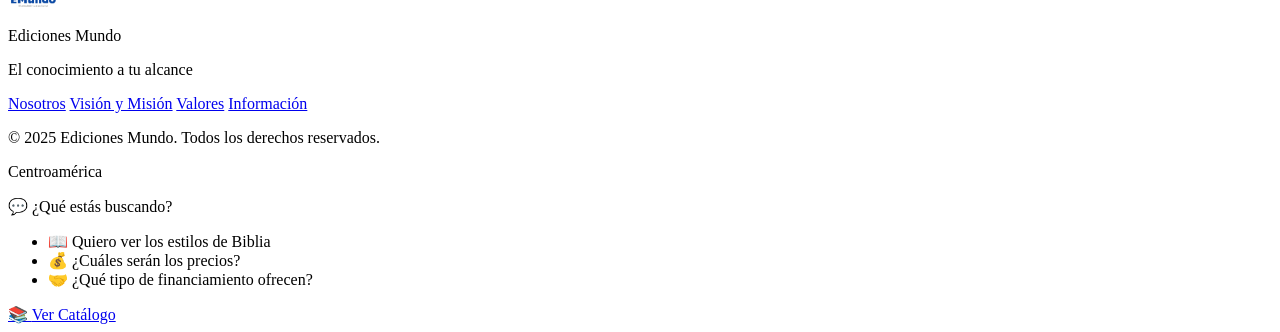
==== commit c583e70b: "CuartoCommit" ====
--- a/Index.html
+++ b/Index.html
@@ -8,7 +8,7 @@
   <link rel="preconnect" href="https://fonts.gstatic.com" crossorigin />
   <link href="https://fonts.googleapis.com/css2?family=Playfair+Display:ital,wght@0,400;0,600;0,900;1,400;1,600&family=Lora:ital,wght@0,400;0,500;1,400&family=Cormorant+Garamond:wght@300;400;500;600&display=swap" rel="stylesheet" />
   <link rel="stylesheet" href="splash.css" />
-  <link rel="stylesheet" href="Style.css" />
+  
   <link rel="stylesheet" href="clientes.css" />
 </head>
 <body>
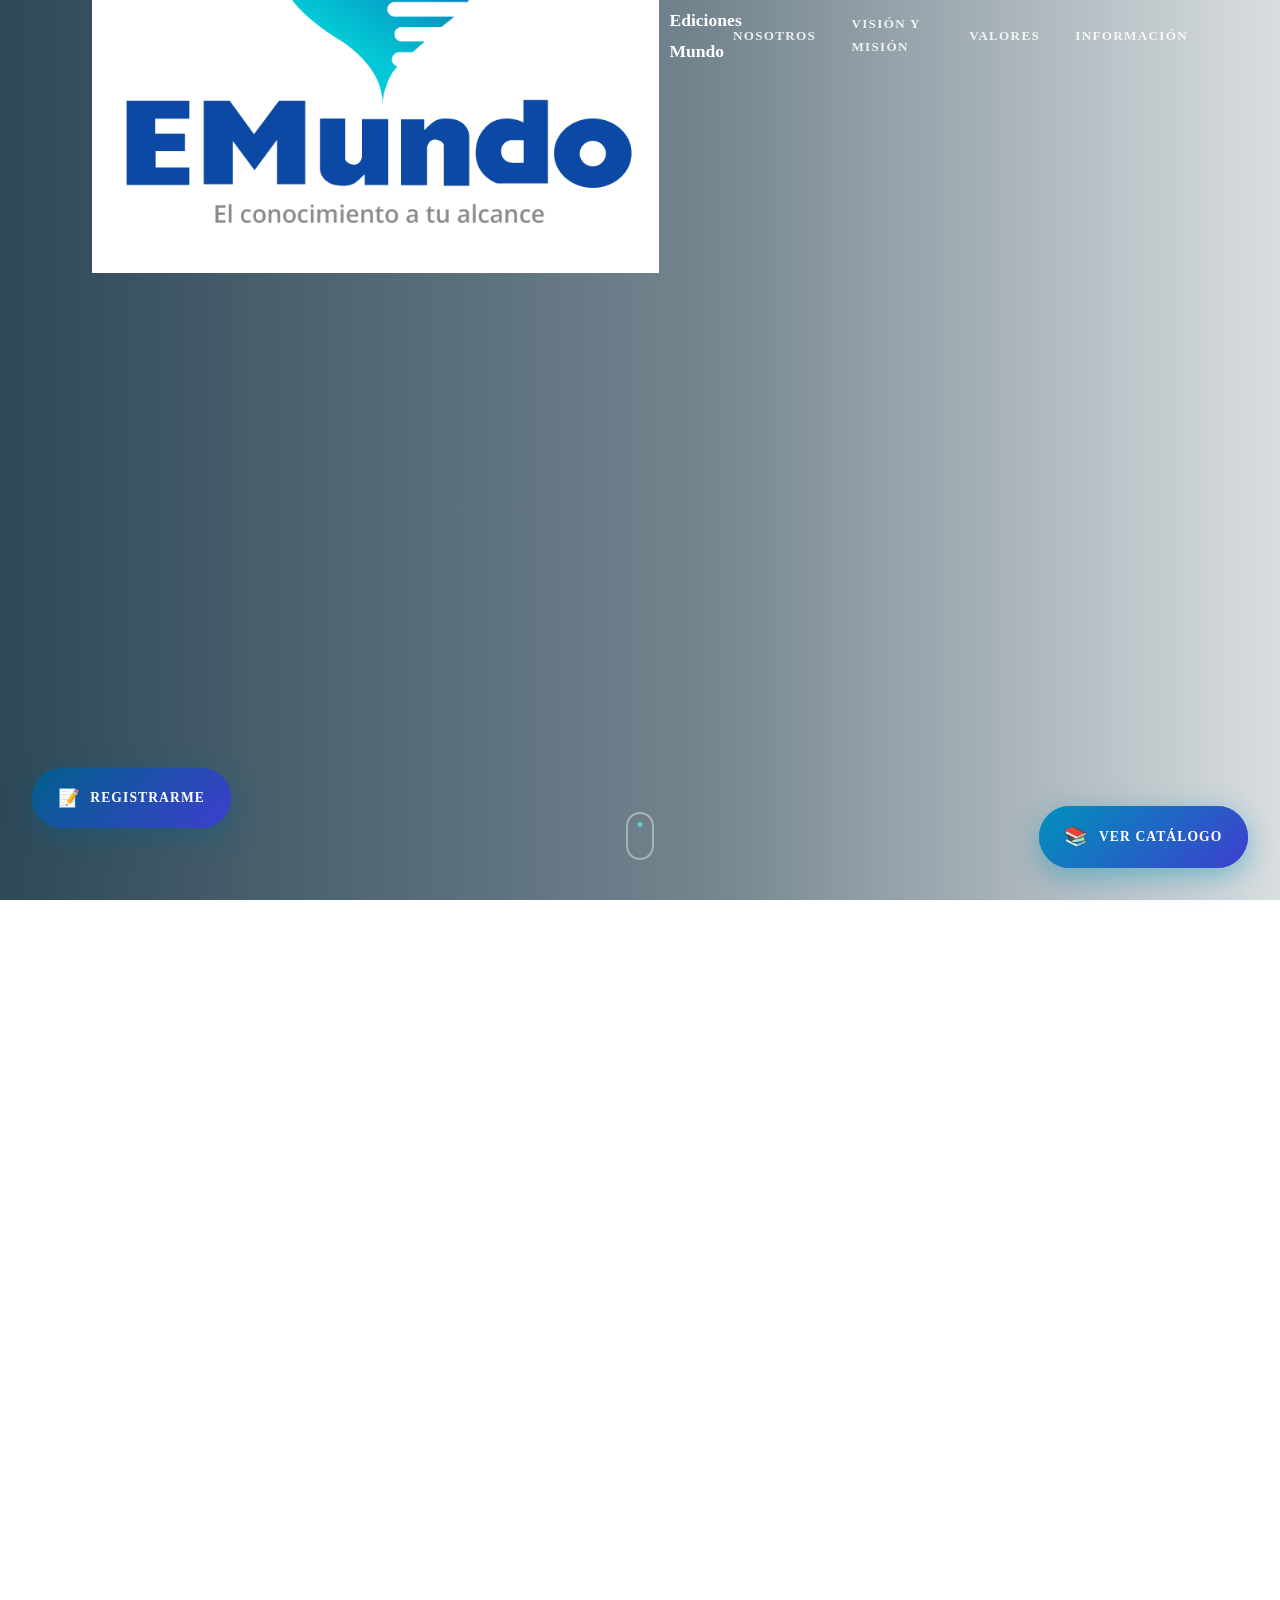
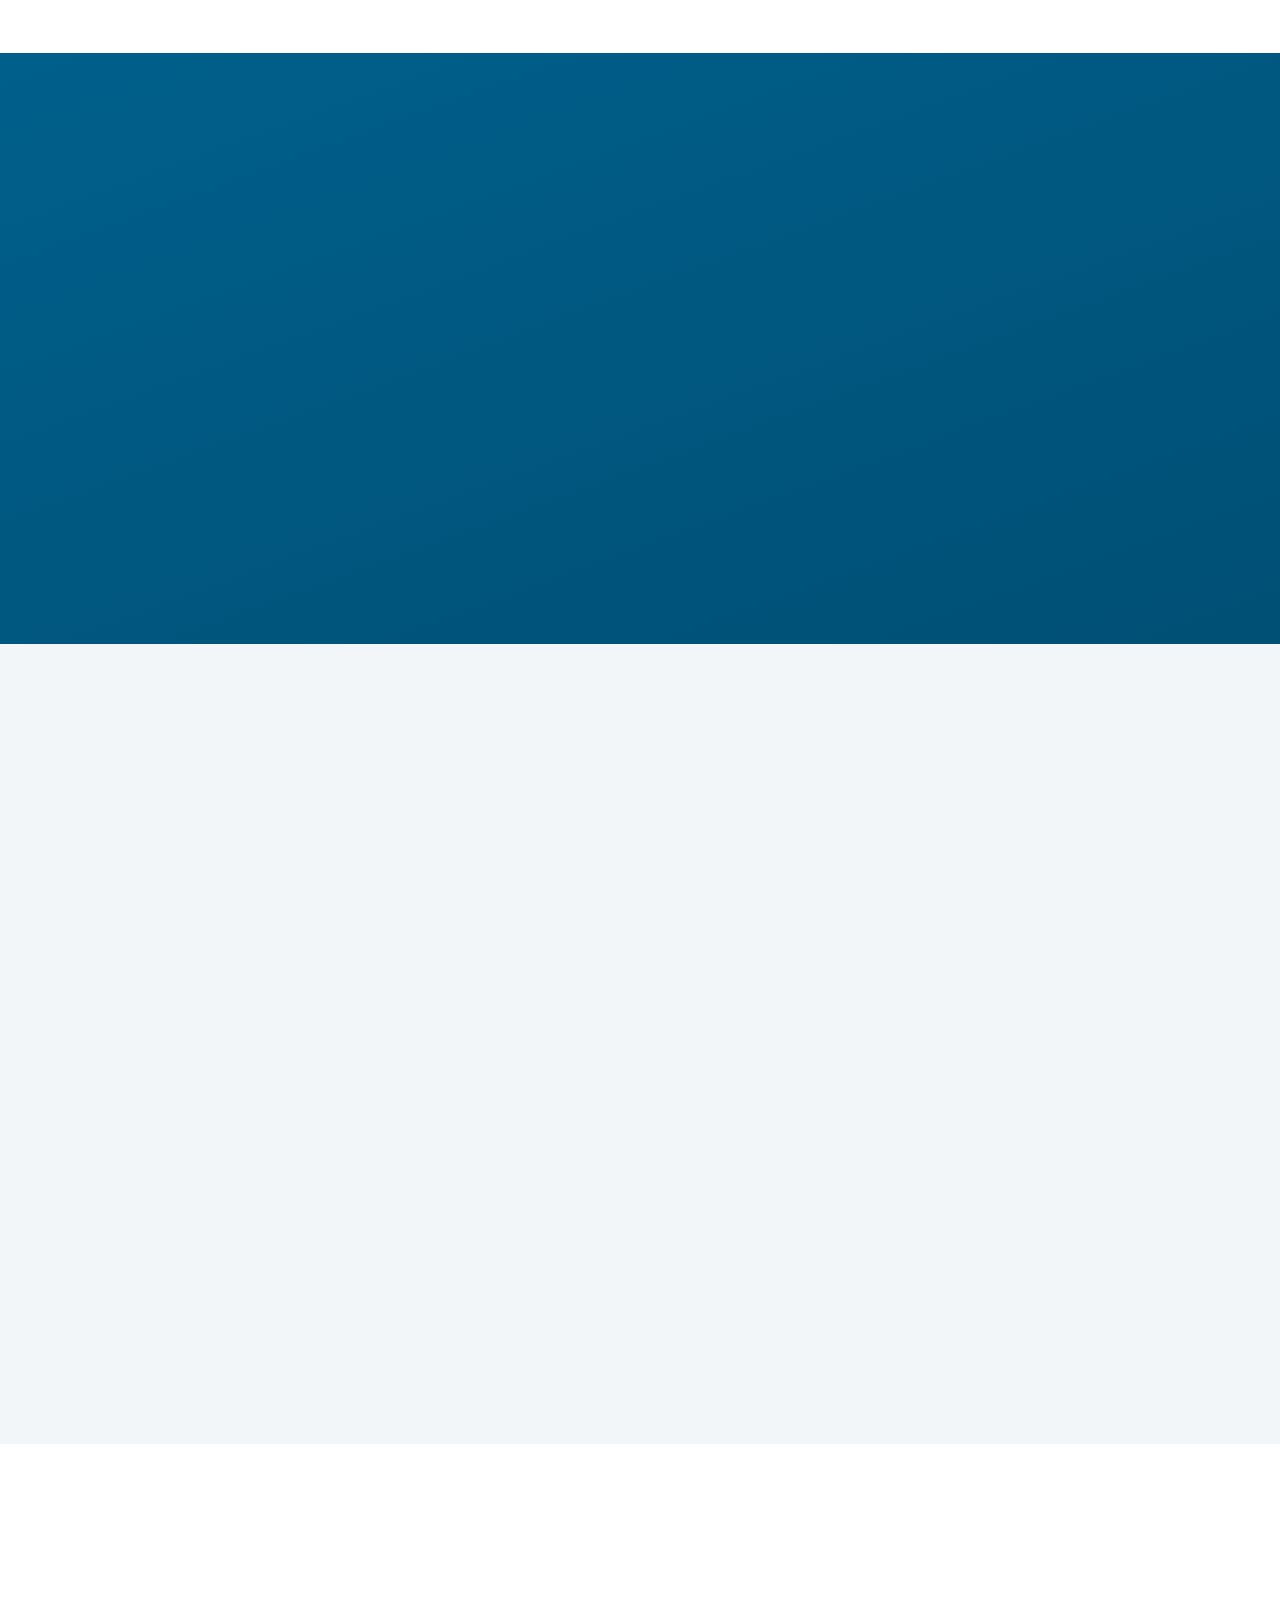
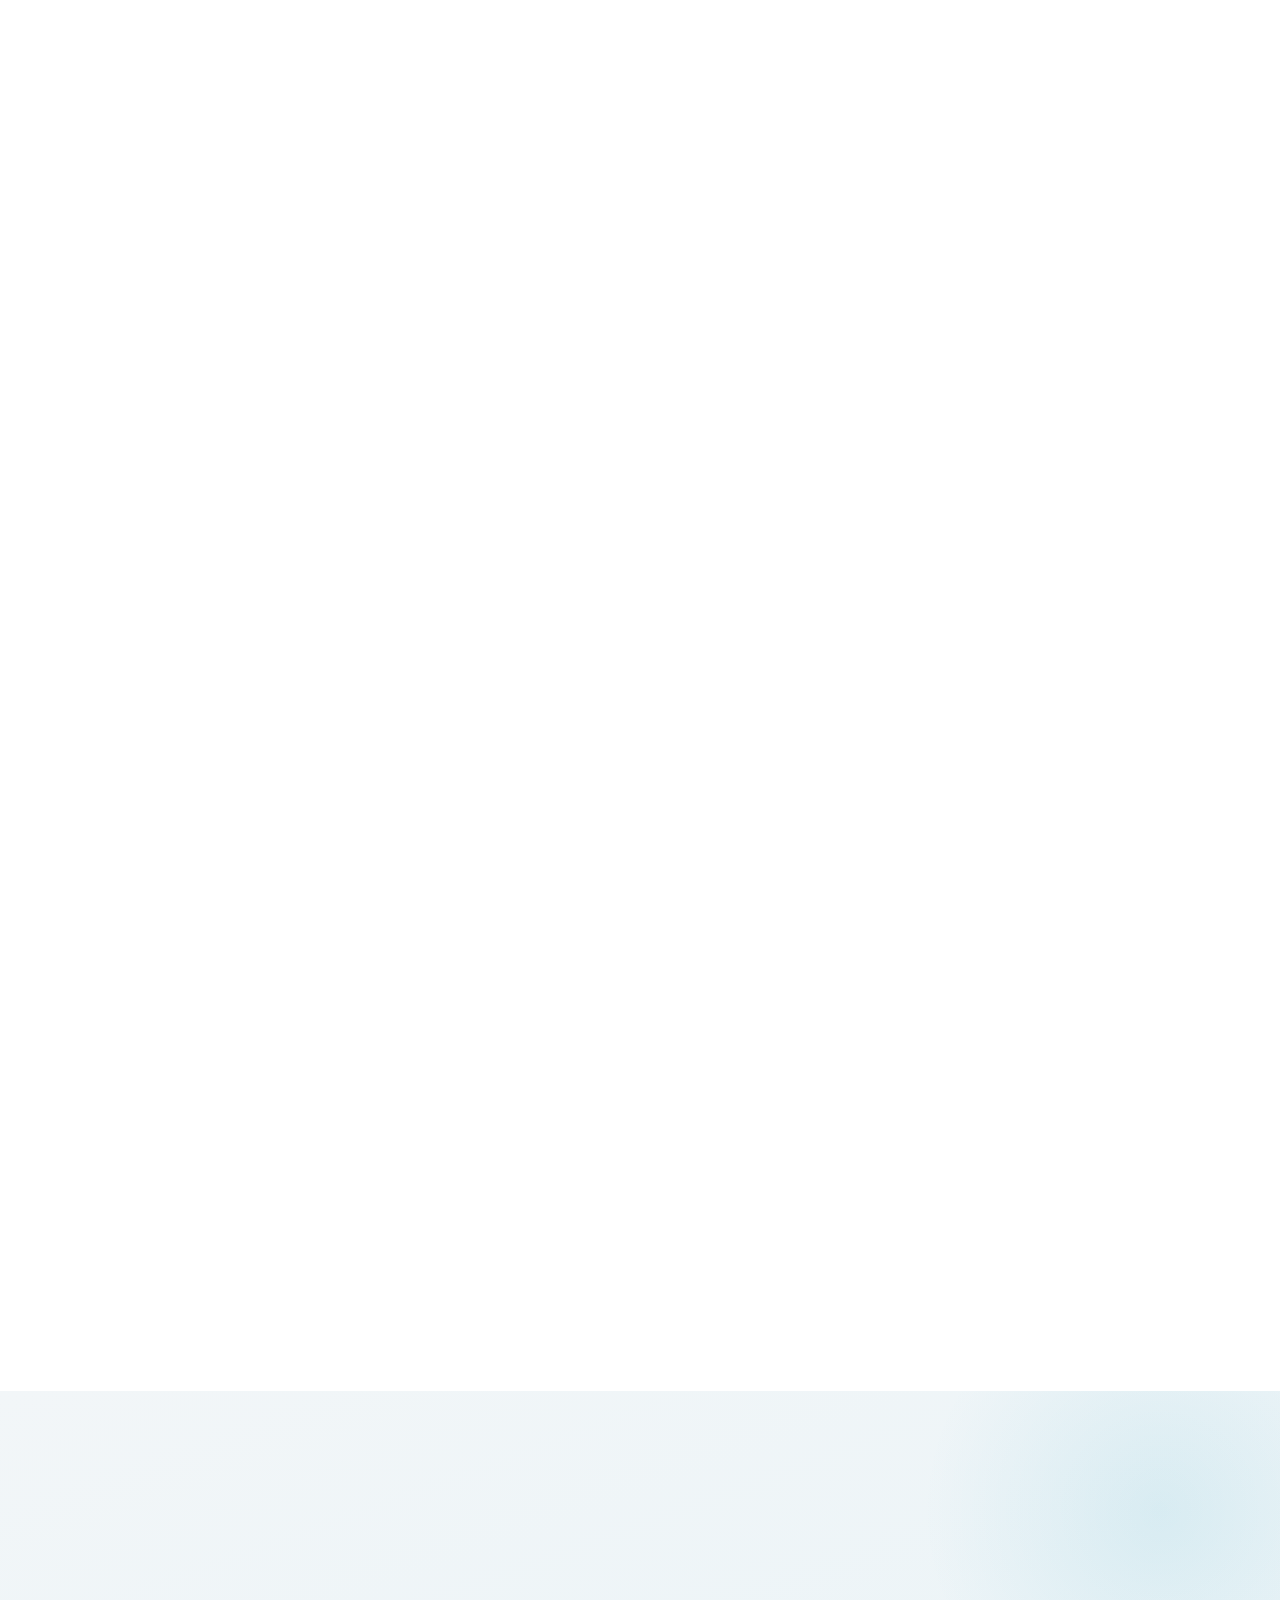
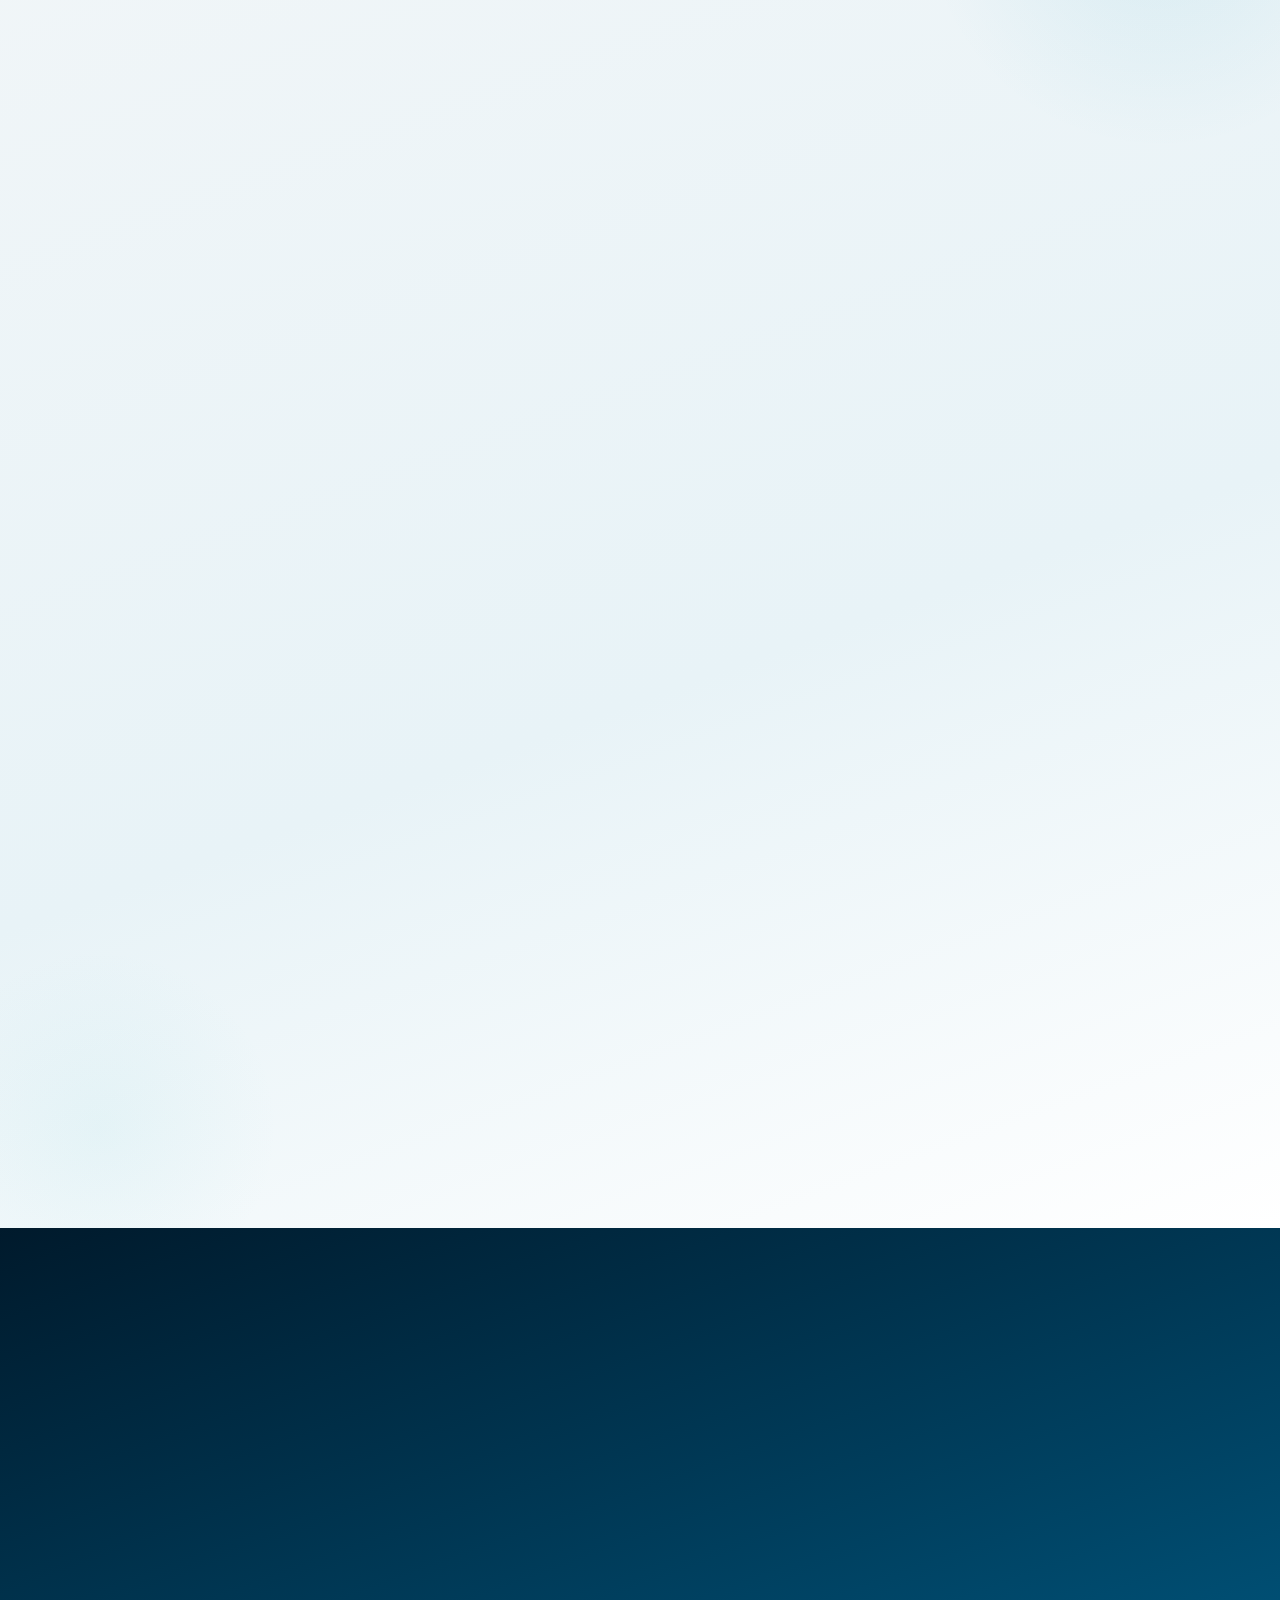
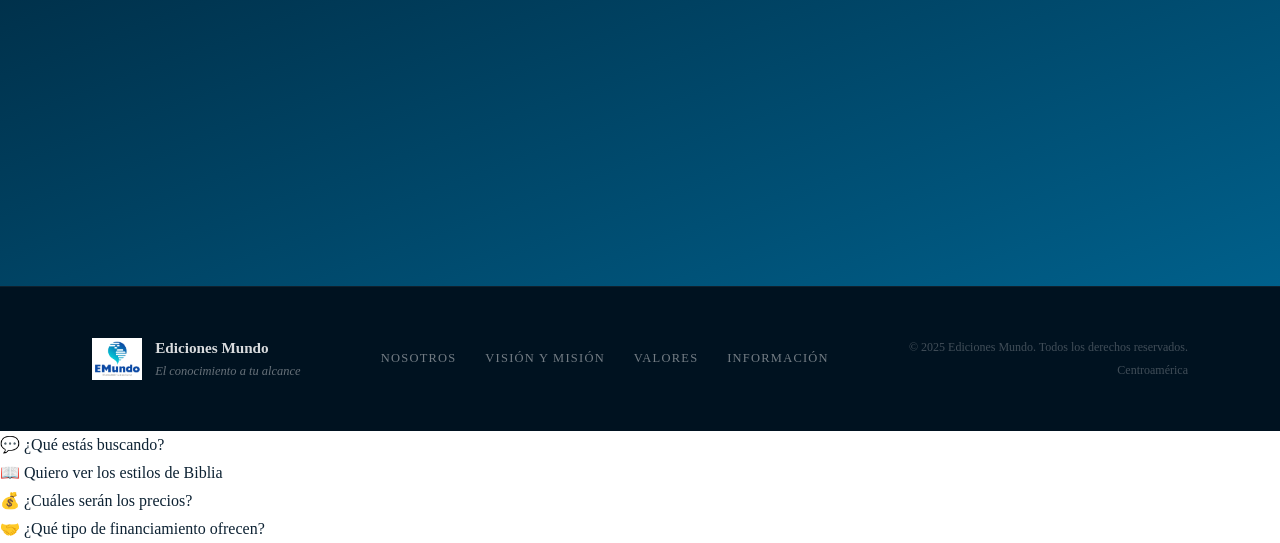
==== commit f8c9b85a: "quintoCommit" ====
--- a/Index.html
+++ b/Index.html
@@ -7,8 +7,8 @@
   <link rel="preconnect" href="https://fonts.googleapis.com" />
   <link rel="preconnect" href="https://fonts.gstatic.com" crossorigin />
   <link href="https://fonts.googleapis.com/css2?family=Playfair+Display:ital,wght@0,400;0,600;0,900;1,400;1,600&family=Lora:ital,wght@0,400;0,500;1,400&family=Cormorant+Garamond:wght@300;400;500;600&display=swap" rel="stylesheet" />
+  <link rel="stylesheet" href="Style.css"/>
   <link rel="stylesheet" href="splash.css" />
-  
   <link rel="stylesheet" href="clientes.css" />
 </head>
 <body>
--- a/Style.css
+++ b/Style.css
@@ -0,0 +1,1167 @@
+/* ════════════════════════════════════════════════════
+   EDICIONES MUNDO — style.css
+   Paleta azul corporativa · Editorial moderna
+════════════════════════════════════════════════════ */
+
+:root {
+  --primary-black:  #000000;
+  --primary-dark:   #00608B;   /* Azul profundo — headers, footer, textos clave */
+  --primary-medium: #0092BA;   /* Azul principal — botones, enlaces, acentos    */
+  --primary-light:  #A0C5CF;   /* Azul suave — fondos, bordes                   */
+  --secondary:      #3E3ECE;   /* Azul-violeta — contraste, destacados           */
+  --accent:         #66C9D3;   /* Turquesa — hover, iconos, detalles             */
+  --paper:          #FDFAF4;
+  --white:          #FFFFFF;
+  --gray-soft:      #F2F6F8;
+  --gray-mid:       #C8D8DF;
+  --text-dark:      #0D2233;
+  --text-mid:       #2D4B5E;
+  --text-light:     #5E7D8C;
+
+  --font-display: 'Playfair Display', serif;
+  --font-body:    'Lora', serif;
+  --font-light:   'Cormorant Garamond', serif;
+
+  --nav-h:    72px;
+  --radius:   6px;
+  --radius-lg:12px;
+  --shadow-sm: 0 2px 12px rgba(0,96,139,.08);
+  --shadow-md: 0 8px 32px rgba(0,96,139,.12);
+  --shadow-lg: 0 16px 48px rgba(0,96,139,.16);
+  --transition: 0.38s cubic-bezier(0.25,0.46,0.45,0.94);
+}
+
+/* ─── Reset ─── */
+*, *::before, *::after { box-sizing: border-box; margin: 0; padding: 0; }
+html { scroll-behavior: smooth; font-size: 16px; }
+body {
+  font-family: var(--font-body);
+  background: var(--white);
+  color: var(--text-dark);
+  overflow-x: hidden;
+  line-height: 1.75;
+}
+a { text-decoration: none; color: inherit; }
+
+::-webkit-scrollbar { width: 5px; }
+::-webkit-scrollbar-track { background: var(--gray-soft); }
+::-webkit-scrollbar-thumb { background: var(--primary-medium); border-radius: 3px; }
+
+/* ─── Layout helpers ─── */
+.section__inner {
+  max-width: 1160px;
+  margin: 0 auto;
+  padding: 0 2rem;
+}
+.section { padding: 96px 0; }
+
+.section__label {
+  font-family: var(--font-light);
+  font-size: 0.78rem;
+  letter-spacing: 0.18em;
+  text-transform: uppercase;
+  color: var(--primary-medium);
+  display: block;
+  margin-bottom: 0.75rem;
+}
+
+.section__title {
+  font-family: var(--font-display);
+  font-size: clamp(2rem, 4.5vw, 3.4rem);
+  font-weight: 900;
+  line-height: 1.1;
+  color: var(--primary-dark);
+  margin-bottom: 2.5rem;
+}
+.section__title em { font-style: italic; color: var(--primary-medium); }
+
+/* ─── Reveal animation ─── */
+.reveal {
+  opacity: 0;
+  transform: translateY(30px);
+  transition: opacity 0.65s ease, transform 0.65s ease;
+}
+.reveal.visible { opacity: 1; transform: translateY(0); }
+
+/* ─── Buttons ─── */
+.btn {
+  display: inline-flex;
+  align-items: center;
+  gap: 0.5rem;
+  padding: 0.85rem 2rem;
+  font-family: var(--font-light);
+  font-size: 0.88rem;
+  font-weight: 600;
+  letter-spacing: 0.1em;
+  text-transform: uppercase;
+  border-radius: var(--radius);
+  transition: var(--transition);
+  cursor: pointer;
+  border: none;
+}
+.btn--primary {
+  background: var(--primary-medium);
+  color: var(--white);
+  box-shadow: 0 4px 18px rgba(0,146,186,.3);
+}
+.btn--primary:hover {
+  background: var(--primary-dark);
+  transform: translateY(-3px);
+  box-shadow: 0 8px 28px rgba(0,96,139,.35);
+}
+.btn--ghost {
+  background: transparent;
+  color: var(--white);
+  border: 1.5px solid rgba(255,255,255,.7);
+}
+.btn--ghost:hover {
+  background: rgba(255,255,255,.15);
+  border-color: var(--white);
+  transform: translateY(-3px);
+}
+
+
+/* ════════════════════════════════════════════════════
+   NAVBAR
+════════════════════════════════════════════════════ */
+.navbar {
+  position: fixed;
+  top: 0; left: 0; right: 0;
+  height: var(--nav-h);
+  z-index: 200;
+  background: transparent;
+  transition: background 0.4s, box-shadow 0.4s;
+}
+.navbar.scrolled {
+  background: rgba(0,96,139,.97);
+  backdrop-filter: blur(14px);
+  box-shadow: 0 2px 20px rgba(0,0,0,.18);
+}
+.navbar__inner {
+  max-width: 1160px;
+  margin: 0 auto;
+  padding: 0 2rem;
+  height: 100%;
+  display: flex;
+  align-items: center;
+  justify-content: space-between;
+}
+.navbar__brand {
+  display: flex;
+  align-items: center;
+  gap: 0.65rem;
+  color: var(--white);
+}
+.navbar__logo-slot {
+  width: 44px; height: 44px;
+  background: rgba(255,255,255,.15);
+  border: 1.5px solid rgba(255,255,255,.35);
+  border-radius: var(--radius);
+  display: flex; align-items: center; justify-content: center;
+  background-image: url('image/logo-emundo.png');
+  background-size: cover;
+}
+
+.navbar__name {
+  font-family: var(--font-display);
+  font-size: 1.1rem;
+  font-weight: 700;
+  color: var(--white);
+}
+.navbar__links {
+  display: flex;
+  align-items: center;
+  gap: 2.2rem;
+}
+.navbar__links a {
+  font-family: var(--font-light);
+  font-size: 0.82rem;
+  font-weight: 600;
+  letter-spacing: 0.1em;
+  text-transform: uppercase;
+  color: rgba(255,255,255,.85);
+  position: relative;
+  transition: color .25s;
+}
+.navbar__links a::after {
+  content: '';
+  position: absolute;
+  bottom: -5px; left: 0;
+  width: 0; height: 2px;
+  background: var(--accent);
+  border-radius: 2px;
+  transition: width .3s;
+}
+.navbar__links a:hover       { color: var(--white); }
+.navbar__links a:hover::after,
+.navbar__links a.active::after { width: 100%; }
+.navbar__links a.active      { color: var(--white); }
+
+.navbar__hamburger {
+  display: none;
+  flex-direction: column;
+  gap: 5px;
+  cursor: pointer;
+  background: none;
+  border: none;
+  padding: 4px;
+}
+.navbar__hamburger span {
+  display: block;
+  width: 24px; height: 2px;
+  background: var(--white);
+  border-radius: 2px;
+  transition: var(--transition);
+}
+.navbar__hamburger.active span:nth-child(1) { transform: rotate(45deg) translate(5px,5px); }
+.navbar__hamburger.active span:nth-child(2) { opacity: 0; }
+.navbar__hamburger.active span:nth-child(3) { transform: rotate(-45deg) translate(5px,-5px); }
+
+
+
+   /* /* HERO
+   ─────────────────────────────────────────────────
+   Para agregar imagen de fondo institucional,
+   descomenta y ajusta esta regla en tu CSS: 
+
+   .hero {
+     background-image: url('Image/Portada_EMundo.jpg');
+   } */
+
+.hero {
+  min-height: 100vh;
+  position: relative;
+  overflow: hidden;
+  display: flex;
+  align-items: center;
+  padding-top: var(--nav-h);
+  /* Gradiente de respaldo hasta que se coloque la imagen */
+  background-image: url('image/portada-emundo.jpg');
+  background-size: cover;
+  background-position: center;
+  background-attachment: fixed;
+}
+.hero__overlay {
+  position: absolute;
+  inset: 0;
+  background: linear-gradient(
+    to right,
+    rgba(0,32,50,.82) 0%,
+    rgba(0,32,50,.55) 55%,
+    rgba(0,32,50,.15) 100%
+  );
+  pointer-events: none;
+}
+.hero__content {
+  position: relative;
+  z-index: 2;
+  max-width: 600px;
+  margin-left: max(2rem, calc((100vw - 1160px)/2));
+  padding: 2rem;
+}
+.hero__eyebrow {
+  font-family: var(--font-light);
+  font-size: 0.78rem;
+  letter-spacing: 0.22em;
+  text-transform: uppercase;
+  color: var(--accent);
+  margin-bottom: 1.2rem;
+}
+.hero__title {
+  font-family: var(--font-display);
+  font-size: clamp(2.8rem, 6.5vw, 5.2rem);
+  font-weight: 900;
+  line-height: 1.05;
+  color: var(--white);
+  margin-bottom: 1rem;
+}
+.hero__title em {
+  font-style: italic;
+  color: var(--accent);
+}
+.hero__subtitle {
+  font-family: var(--font-light);
+  font-size: 1.25rem;
+  font-weight: 500;
+  color: rgba(255,255,255,.78);
+  letter-spacing: 0.04em;
+  margin-bottom: 2.5rem;
+}
+.hero__actions { display: flex; gap: 1rem; flex-wrap: wrap; }
+
+/* Scroll indicator */
+.hero__scroll-hint {
+  position: absolute;
+  bottom: 2.5rem;
+  left: 50%;
+  transform: translateX(-50%);
+  display: flex;
+  flex-direction: column;
+  align-items: center;
+}
+.hero__scroll-dot {
+  width: 28px; height: 48px;
+  border: 2px solid rgba(255,255,255,.4);
+  border-radius: 14px;
+  position: relative;
+}
+.hero__scroll-dot::after {
+  content: '';
+  position: absolute;
+  top: 8px; left: 50%;
+  transform: translateX(-50%);
+  width: 5px; height: 5px;
+  background: var(--accent);
+  border-radius: 50%;
+  animation: scrollBounce 2.2s ease-in-out infinite;
+}
+@keyframes scrollBounce {
+  0%,100% { top: 8px; opacity: 1; }
+  80%      { top: 26px; opacity: .3; }
+}
+
+
+/* ════════════════════════════════════════════════════
+   QUIÉNES SOMOS
+════════════════════════════════════════════════════ */
+.nosotros { background: var(--white); }
+.nosotros__text p {
+  color: var(--text-mid);
+  margin-bottom: 1.1rem;
+  font-size: 0.97rem;
+}
+.nosotros__text p:last-of-type { margin-bottom: 0; }
+.nosotros__text strong { color: var(--primary-dark); }
+
+.nosotros__arrow-wrap {
+  margin-top: 3rem;
+  display: flex;
+  justify-content: center;
+}
+.nosotros__arrow-btn {
+  display: flex;
+  flex-direction: column;
+  align-items: center;
+  gap: 0.5rem;
+  background: none;
+  border: 2px solid var(--primary-light);
+  border-radius: 50px;
+  padding: 0.8rem 1.8rem;
+  cursor: pointer;
+  transition: var(--transition);
+  color: var(--primary-dark);
+}
+.nosotros__arrow-btn:hover {
+  background: var(--gray-soft);
+  border-color: var(--primary-medium);
+  transform: translateY(3px);
+}
+.nosotros__arrow-label {
+  font-family: var(--font-light);
+  font-size: 0.75rem;
+  letter-spacing: 0.12em;
+  text-transform: uppercase;
+  color: var(--text-light);
+}
+.nosotros__arrow-icon {
+  font-size: 1.3rem;
+  color: var(--primary-medium);
+  display: inline-block;
+  animation: arrowPulse 2s ease-in-out infinite;
+}
+.nosotros__arrow-btn[aria-expanded="true"] .nosotros__arrow-icon {
+  transform: rotate(180deg);
+  animation: none;
+}
+@keyframes arrowPulse {
+  0%,100% { transform: translateY(0); }
+  50%      { transform: translateY(5px); }
+}
+
+
+/* ════════════════════════════════════════════════════
+   GALERÍA
+════════════════════════════════════════════════════ */
+.gallery-section {
+  background: var(--gray-soft);
+  max-height: 0;
+  overflow: hidden;
+  opacity: 0;
+  padding: 0;
+  transition: max-height 0.7s cubic-bezier(0.4,0,0.2,1),
+              opacity 0.5s ease,
+              padding 0.5s ease;
+}
+
+.gallery-section.open {
+  max-height: 900px;
+  opacity: 1;
+  padding: 48px 0;
+}
+
+.gallery__grid {
+  display: grid;
+  grid-template-columns: 2fr 1fr 1fr;
+  grid-template-rows: 220px 220px;
+  gap: 12px;
+}
+
+.gallery__card {
+  border-radius: 10px;
+  overflow: hidden;
+  box-shadow: 0 4px 16px rgba(0,96,139,.10);
+}
+
+.gallery__card--large {
+  grid-row: span 2;
+}
+
+.gallery__img {
+  width: 100%;
+  height: 100%;
+  object-fit: cover;
+  object-position: center;
+  display: block;
+}
+
+/* ════════════════════════════════════════════════════
+   MISIÓN & VISIÓN
+════════════════════════════════════════════════════ */
+.mv {
+  background: linear-gradient(160deg, var(--primary-dark) 0%, #004F75 100%);
+}
+.mv .section__label { color: var(--accent); }
+.mv .section__title { color: var(--white); }
+.mv .section__title em { color: var(--accent); }
+
+.mv__cards {
+  display: grid;
+  grid-template-columns: 1fr 1fr;
+  gap: 2rem;
+}
+.mv__card {
+  background: rgba(255,255,255,.07);
+  border: 1px solid rgba(255,255,255,.15);
+  border-radius: var(--radius-lg);
+  padding: 2.5rem 2rem 2rem;
+  position: relative;
+  overflow: hidden;
+  backdrop-filter: blur(8px);
+  transition: transform .3s, box-shadow .3s, background .3s;
+}
+.mv__card:hover {
+  transform: translateY(-6px);
+  background: rgba(255,255,255,.12);
+  box-shadow: var(--shadow-lg);
+}
+.mv__card-tag {
+  position: absolute;
+  top: 1.2rem; right: 1.2rem;
+  font-family: var(--font-light);
+  font-size: 0.7rem;
+  letter-spacing: 0.15em;
+  text-transform: uppercase;
+  color: var(--accent);
+  background: rgba(102,201,211,.12);
+  border: 1px solid rgba(102,201,211,.3);
+  padding: 0.2rem 0.7rem;
+  border-radius: 50px;
+}
+.mv__card-icon { font-size: 2.2rem; margin-bottom: 0.8rem; }
+.mv__card h3 {
+  font-family: var(--font-display);
+  font-size: 1.4rem;
+  font-weight: 700;
+  font-style: italic;
+  color: var(--white);
+  margin-bottom: 0.75rem;
+}
+.mv__card p {
+  color: rgba(255,255,255,.78);
+  font-size: 0.93rem;
+  line-height: 1.8;
+}
+.mv__card-bar {
+  position: absolute;
+  bottom: 0; left: 0;
+  width: 0; height: 3px;
+  background: linear-gradient(90deg, var(--accent), var(--primary-medium));
+  transition: width 0.4s ease;
+}
+.mv__card:hover .mv__card-bar { width: 100%; }
+
+
+/* ════════════════════════════════════════════════════
+   VALORES
+════════════════════════════════════════════════════ */
+.valores { background: var(--gray-soft); }
+
+.valores__grid {
+  display: grid;
+  grid-template-columns: repeat(3, 1fr);
+  gap: 1.25rem;
+}
+.valor__card {
+  background: var(--white);
+  border: 1px solid var(--gray-mid);
+  border-radius: var(--radius-lg);
+  padding: 2rem 1.6rem 1.6rem;
+  position: relative;
+  overflow: hidden;
+  transition: transform .3s, box-shadow .3s, border-color .3s;
+}
+.valor__card::before {
+  content: '';
+  position: absolute;
+  top: 0; left: 0;
+  width: 100%; height: 3px;
+  background: linear-gradient(90deg, var(--primary-medium), var(--accent));
+  transform: scaleX(0);
+  transform-origin: left;
+  transition: transform .35s ease;
+}
+.valor__card:hover::before { transform: scaleX(1); }
+.valor__card:hover {
+  transform: translateY(-5px);
+  box-shadow: var(--shadow-md);
+  border-color: var(--primary-light);
+}
+.valor__card-num {
+  position: absolute;
+  top: 1rem; right: 1rem;
+  font-family: var(--font-display);
+  font-size: 2.2rem;
+  font-weight: 900;
+  color: var(--gray-mid);
+  line-height: 1;
+  transition: color .3s;
+}
+.valor__card:hover .valor__card-num { color: var(--primary-light); }
+.valor__card-icon { font-size: 1.8rem; margin-bottom: 0.8rem; }
+.valor__card h3 {
+  font-family: var(--font-display);
+  font-size: 1.05rem;
+  font-weight: 700;
+  color: var(--primary-dark);
+  margin-bottom: 0.6rem;
+}
+.valor__card p {
+  font-size: 0.88rem;
+  color: var(--text-mid);
+  line-height: 1.75;
+}
+
+
+/* ════════════════════════════════════════════════════
+   INFORMACIÓN — SEDES + MAPAS
+════════════════════════════════════════════════════ */
+.informacion { background: var(--white); }
+
+/* Horario */
+.horario {
+  display: flex;
+  align-items: center;
+  gap: 2rem;
+  background: var(--gray-soft);
+  border: 1px solid var(--gray-mid);
+  border-left: 4px solid var(--primary-medium);
+  border-radius: var(--radius-lg);
+  padding: 1.2rem 1.8rem;
+  margin-bottom: 3rem;
+  flex-wrap: wrap;
+}
+.horario__label {
+  display: flex;
+  align-items: center;
+  gap: 0.6rem;
+  font-family: var(--font-display);
+  font-size: 0.95rem;
+  font-weight: 700;
+  color: var(--primary-dark);
+  white-space: nowrap;
+}
+.horario__slots {
+  display: flex;
+  gap: 1.5rem;
+  flex-wrap: wrap;
+  flex: 1;
+}
+.horario__slot {
+  display: flex;
+  flex-direction: column;
+  gap: 0.1rem;
+}
+.horario__slot span {
+  font-family: var(--font-light);
+  font-size: 0.75rem;
+  letter-spacing: 0.08em;
+  text-transform: uppercase;
+  color: var(--text-light);
+}
+.horario__slot strong {
+  font-size: 0.95rem;
+  color: var(--primary-dark);
+}
+.horario__divider {
+  width: 1px;
+  background: var(--gray-mid);
+  align-self: stretch;
+}
+
+/* Grid de sedes */
+.sedes__grid {
+  display: grid;
+  grid-template-columns: repeat(2, 1fr);
+  gap: 2rem;
+}
+.sede {
+  border: 1px solid var(--gray-mid);
+  border-radius: var(--radius-lg);
+  overflow: hidden;
+  background: var(--white);
+  transition: box-shadow .3s, transform .3s;
+}
+.sede:hover {
+  box-shadow: var(--shadow-md);
+  transform: translateY(-3px);
+}
+.sede__header {
+  display: flex;
+  align-items: center;
+  gap: 0.9rem;
+  background: linear-gradient(90deg, var(--primary-dark), #004F75);
+  padding: 1.2rem 1.5rem;
+}
+.sede__flag { font-size: 1.8rem; }
+.sede__country {
+  font-family: var(--font-display);
+  font-size: 1.15rem;
+  font-weight: 700;
+  color: var(--white);
+}
+.sede__city {
+  font-family: var(--font-light);
+  font-size: 0.78rem;
+  letter-spacing: 0.1em;
+  text-transform: uppercase;
+  color: var(--accent);
+}
+.sede__info {
+  padding: 1.2rem 1.5rem;
+  border-bottom: 1px solid var(--gray-mid);
+}
+.sede__address {
+  font-size: 0.88rem;
+  color: var(--text-mid);
+  margin-bottom: 0.9rem;
+  font-style: italic;
+}
+.sede__contacts {
+  list-style: none;
+  display: flex;
+  flex-direction: column;
+  gap: 0.45rem;
+}
+.sede__contacts li {
+  display: flex;
+  gap: 0.75rem;
+  font-size: 0.84rem;
+  color: var(--text-mid);
+  align-items: baseline;
+  flex-wrap: wrap;
+}
+.sede__contact-label {
+  font-family: var(--font-light);
+  font-size: 0.7rem;
+  letter-spacing: 0.08em;
+  text-transform: uppercase;
+  color: var(--text-light);
+  min-width: 72px;
+  flex-shrink: 0;
+}
+.sede__contacts a {
+  color: var(--primary-medium);
+  transition: color .2s;
+}
+.sede__contacts a:hover { color: var(--primary-dark); }
+
+/* Mapa */
+.sede__map {
+  position: relative;
+}
+.sede__map iframe {
+  width: 100%;
+  height: 200px;
+  border: none;
+  display: block;
+  filter: saturate(0.8) contrast(1.05);
+}
+.sede__map-link {
+  display: block;
+  text-align: right;
+  padding: 0.55rem 1rem;
+  font-family: var(--font-light);
+  font-size: 0.75rem;
+  letter-spacing: 0.08em;
+  text-transform: uppercase;
+  color: var(--primary-medium);
+  background: var(--gray-soft);
+  transition: color .2s, background .2s;
+}
+.sede__map-link:hover {
+  color: var(--primary-dark);
+  background: var(--gray-mid);
+}
+
+
+/* ════════════════════════════════════════════════════
+   REDES SOCIALES
+════════════════════════════════════════════════════ */
+.redes {
+  background: linear-gradient(160deg, #001A2C 0%, var(--primary-dark) 100%);
+}
+.redes .section__label { color: var(--accent); }
+.redes .section__title { color: var(--white); }
+.redes .section__title em { color: var(--accent); }
+
+.redes__desc {
+  text-align: center;
+  font-size: 0.95rem;
+  color: rgba(255,255,255,.7);
+  max-width: 520px;
+  margin: -1rem auto 2.5rem;
+  line-height: 1.8;
+}
+
+.redes__grid {
+  display: grid;
+  grid-template-columns: repeat(2, 1fr);
+  gap: 1rem;
+  max-width: 700px;
+  margin: 0 auto;
+}
+
+.red__card {
+  display: flex;
+  align-items: center;
+  gap: 1rem;
+  padding: 1.2rem 1.4rem;
+  border-radius: var(--radius-lg);
+  border: 1px solid rgba(255,255,255,.1);
+  background: rgba(255,255,255,.05);
+  transition: background .3s, border-color .3s, transform .3s;
+  cursor: pointer;
+}
+.red__card:hover:not(.red__card--soon) {
+  background: rgba(255,255,255,.12);
+  border-color: rgba(255,255,255,.3);
+  transform: translateY(-3px);
+}
+.red__card--soon {
+  opacity: .65;
+  cursor: default;
+}
+.red__icon {
+  width: 44px; height: 44px;
+  border-radius: 50%;
+  background: rgba(255,255,255,.08);
+  display: flex; align-items: center; justify-content: center;
+  flex-shrink: 0;
+  transition: background .3s;
+}
+.red__card:hover:not(.red__card--soon) .red__icon {
+  background: rgba(255,255,255,.16);
+}
+.red__icon svg { width: 20px; height: 20px; }
+.red__card--fb  .red__icon { color: #1877F2; }
+.red__card--ig  .red__icon { color: #E4405F; }
+.red__card--tk  .red__icon { color: var(--white); }
+.red__card--wa  .red__icon { color: #25D366; }
+
+.red__info { flex: 1; display: flex; flex-direction: column; }
+.red__name {
+  font-family: var(--font-display);
+  font-size: 0.95rem;
+  font-weight: 700;
+  color: var(--white);
+}
+.red__handle {
+  font-family: var(--font-light);
+  font-size: 0.78rem;
+  color: rgba(255,255,255,.5);
+}
+
+.red__badge {
+  font-family: var(--font-light);
+  font-size: 0.65rem;
+  letter-spacing: 0.1em;
+  text-transform: uppercase;
+  padding: 0.2rem 0.65rem;
+  border-radius: 50px;
+  white-space: nowrap;
+}
+.red__badge--active {
+  background: rgba(102,201,211,.2);
+  color: var(--accent);
+  border: 1px solid rgba(102,201,211,.35);
+}
+.red__badge--soon {
+  background: rgba(255,255,255,.07);
+  color: rgba(255,255,255,.45);
+  border: 1px solid rgba(255,255,255,.12);
+}
+.red__arrow {
+  font-size: 1rem;
+  color: var(--accent);
+  opacity: 0;
+  transform: translateX(-4px);
+  transition: opacity .3s, transform .3s;
+}
+.red__card:hover:not(.red__card--soon) .red__arrow {
+  opacity: 1;
+  transform: translateX(0);
+}
+
+
+/* ════════════════════════════════════════════════════
+   FOOTER
+════════════════════════════════════════════════════ */
+.footer {
+  background: #001220;
+  padding: 3rem 0;
+  border-top: 1px solid rgba(255,255,255,.06);
+}
+.footer__inner {
+  max-width: 1160px;
+  margin: 0 auto;
+  padding: 0 2rem;
+  display: flex;
+  align-items: center;
+  justify-content: space-between;
+  flex-wrap: wrap;
+  gap: 2rem;
+}
+.footer h1{
+  margin: 0;
+  color: white;
+}
+.footer__brand { display: flex; align-items: center; gap: 0.8rem; }
+.footer__logo-slot {
+  width: 42px; height: 42px;
+  background: rgba(255,255,255,.08);
+  border: 1px solid rgba(255,255,255,.18);
+  border-radius: var(--radius);
+  display: flex; align-items: center; justify-content: center;
+  /* === Reemplazar con logo: background-image: url('logo.png'); === */
+}
+.footer__logo-text {
+  font-family: var(--font-display);
+  font-weight: 900;
+  font-size: 0.85rem;
+  color: var(--white);
+}
+.footer__name {
+  font-family: var(--font-display);
+  font-size: 0.95rem;
+  font-weight: 700;
+  color: rgba(255,255,255,.85);
+}
+.footer__tagline {
+  font-family: var(--font-light);
+  font-size: 0.78rem;
+  font-style: italic;
+  color: rgba(255,255,255,.4);
+}
+.footer__links {
+  display: flex;
+  gap: 1.8rem;
+  flex-wrap: wrap;
+}
+.footer__links a {
+  font-family: var(--font-light);
+  font-size: 0.78rem;
+  letter-spacing: 0.1em;
+  text-transform: uppercase;
+  color: rgba(255,255,255,.45);
+  transition: color .2s;
+}
+.footer__links a:hover { color: var(--accent); }
+.footer__copy p {
+  font-size: 0.75rem;
+  color: rgba(255,255,255,.25);
+  line-height: 1.9;
+  text-align: right;
+}
+
+
+/* ════════════════════════════════════════════════════
+   RESPONSIVE — Tablet
+════════════════════════════════════════════════════ */
+@media (max-width: 940px) {
+  .mv__cards       { grid-template-columns: 1fr; }
+  .valores__grid   { grid-template-columns: repeat(2, 1fr); }
+  .sedes__grid     { grid-template-columns: 1fr; }
+  .redes__grid     { grid-template-columns: 1fr; max-width: 480px; }
+  .gallery__grid   {
+    grid-template-columns: 1fr 1fr;
+    grid-template-rows: auto;
+  }
+  .gallery__card--large { grid-row: span 1; min-height: 200px; }
+}
+
+/* ════════════════════════════════════════════════════
+   RESPONSIVE — Mobile
+════════════════════════════════════════════════════ */
+@media (max-width: 600px) {
+  .section { padding: 64px 0; }
+
+  .navbar__links {
+    display: none;
+    position: fixed;
+    inset: 0;
+    top: var(--nav-h);
+    background: rgba(0,96,139,.97);
+    backdrop-filter: blur(16px);
+    flex-direction: column;
+    align-items: center;
+    justify-content: center;
+    gap: 2.5rem;
+  }
+  .navbar__links.open { display: flex; }
+  .navbar__links a { font-size: 1.1rem; }
+  .navbar__hamburger { display: flex; }
+
+  .hero__content {
+    margin-left: 1.5rem;
+    margin-right: 1.5rem;
+  }
+  .hero__actions { flex-direction: column; }
+
+  .valores__grid { grid-template-columns: 1fr; }
+
+  .gallery__grid { grid-template-columns: 1fr; }
+  .gallery-section.open { max-height: 1200px; }
+
+  .horario {
+    flex-direction: column;
+    align-items: flex-start;
+    gap: 1rem;
+  }
+  .horario__slots { flex-direction: column; gap: 0.75rem; }
+  .horario__divider { display: none; }
+
+  .footer__inner { flex-direction: column; text-align: center; align-items: center; }
+  .footer__links { justify-content: center; }
+  .footer__copy p { text-align: center; }
+}
+/* ════════════════════════════════════════════════════
+  BOTON de  catalogo
+════════════════════════════════════════════════════ */
+.btn-catalogo {
+  position: fixed;
+  bottom: 2rem;
+  right: 2rem;
+  z-index: 999;
+  display: flex;
+  align-items: center;
+  gap: 0.6rem;
+  background: linear-gradient(135deg, var(--primary-medium), var(--secondary));
+  color: var(--white);
+  padding: 0.9rem 1.6rem;
+  border-radius: 50px;
+  font-family: var(--font-light);
+  font-size: 0.85rem;
+  font-weight: 600;
+  letter-spacing: 0.08em;
+  text-transform: uppercase;
+  box-shadow: 0 8px 28px rgba(0,146,186,.45),
+              0 0 0 0 rgba(0,146,186,.4);
+  animation: floatBtn 3s ease-in-out infinite;
+  transition: background 0.3s, box-shadow 0.3s, transform 0.3s;
+}
+
+.btn-catalogo:hover {
+  background: linear-gradient(135deg, var(--primary-dark), var(--secondary));
+  animation: none;
+  transform: translateY(-6px) scale(1.05);
+  box-shadow: 0 16px 40px rgba(0,96,139,.5),
+              0 0 0 8px rgba(0,146,186,.15);
+}
+
+.btn-catalogo__icon {
+  font-size: 1.2rem;
+  animation: rockIcon 3s ease-in-out infinite;
+}
+
+.btn-catalogo:hover .btn-catalogo__icon {
+  animation: none;
+}
+
+/* Pulso de fondo */
+.btn-catalogo::before {
+  content: '';
+  position: absolute;
+  inset: 0;
+  border-radius: 50px;
+  background: linear-gradient(135deg, var(--primary-medium), var(--secondary));
+  z-index: -1;
+  animation: pulse 3s ease-in-out infinite;
+}
+
+/* Animación de flote */
+@keyframes floatBtn {
+  0%, 100% { transform: translateY(0); }
+  50%       { transform: translateY(-8px); }
+}
+
+/* Animación del ícono */
+@keyframes rockIcon {
+  0%, 100% { transform: rotate(0deg); }
+  25%       { transform: rotate(-12deg); }
+  75%       { transform: rotate(12deg); }
+}
+
+/* Pulso expansivo */
+@keyframes pulse {
+  0%        { opacity: .6; transform: scale(1); }
+  70%        { opacity: 0;  transform: scale(1.5); }
+  100%      { opacity: 0;  transform: scale(1.5); }
+}
+
+/* ════════════════════════════════════════════════════
+   RESPONSIVE GLOBAL FIXES
+════════════════════════════════════════════════════ */
+
+img,
+video,
+iframe {
+  max-width: 100%;
+  height: auto;
+  display: block;
+}
+
+.container,
+.section,
+.section__inner,
+.hero,
+.hero__content,
+.dashboard,
+.cards,
+.grid {
+  width: 100%;
+  max-width: 100%;
+}
+
+body {
+  overflow-x: hidden;
+}
+
+@media (max-width: 1200px) {
+  .section__inner,
+  .navbar__inner {
+    padding-left: 1.5rem;
+    padding-right: 1.5rem;
+  }
+}
+
+@media (max-width: 992px) {
+
+  html {
+    font-size: 15px;
+  }
+
+  .navbar__links {
+    gap: 1rem;
+  }
+
+  .section {
+    padding: 70px 0;
+  }
+
+  .cards,
+  .grid,
+  .dashboard-grid {
+    grid-template-columns: repeat(2, 1fr) !important;
+  }
+}
+
+@media (max-width: 768px) {
+
+  html {
+    font-size: 14px;
+  }
+
+  .navbar {
+    height: auto;
+    padding: 0.8rem 0;
+  }
+
+  .navbar__inner {
+    flex-wrap: wrap;
+    gap: 1rem;
+  }
+
+  .navbar__links {
+    width: 100%;
+    justify-content: center;
+    flex-wrap: wrap;
+    gap: 0.8rem;
+  }
+
+  .hero,
+  .hero__content,
+  .section__inner {
+    text-align: center;
+  }
+
+  .cards,
+  .grid,
+  .dashboard-grid {
+    grid-template-columns: 1fr !important;
+  }
+
+  .btn {
+    width: 100%;
+    justify-content: center;
+  }
+
+  table {
+    display: block;
+    overflow-x: auto;
+    white-space: nowrap;
+  }
+}
+
+@media (max-width: 480px) {
+
+  html {
+    font-size: 13px;
+  }
+
+  .section {
+    padding: 50px 0;
+  }
+
+  .section__title {
+    font-size: 1.8rem !important;
+    line-height: 1.2;
+  }
+
+  .navbar__name {
+    font-size: 0.9rem;
+  }
+
+  .navbar__links a {
+    font-size: 0.7rem;
+  }
+
+  .btn {
+    padding: 0.9rem 1rem;
+    font-size: 0.75rem;
+  }
+
+  * {
+    min-width: 0;
+  }
+}
+
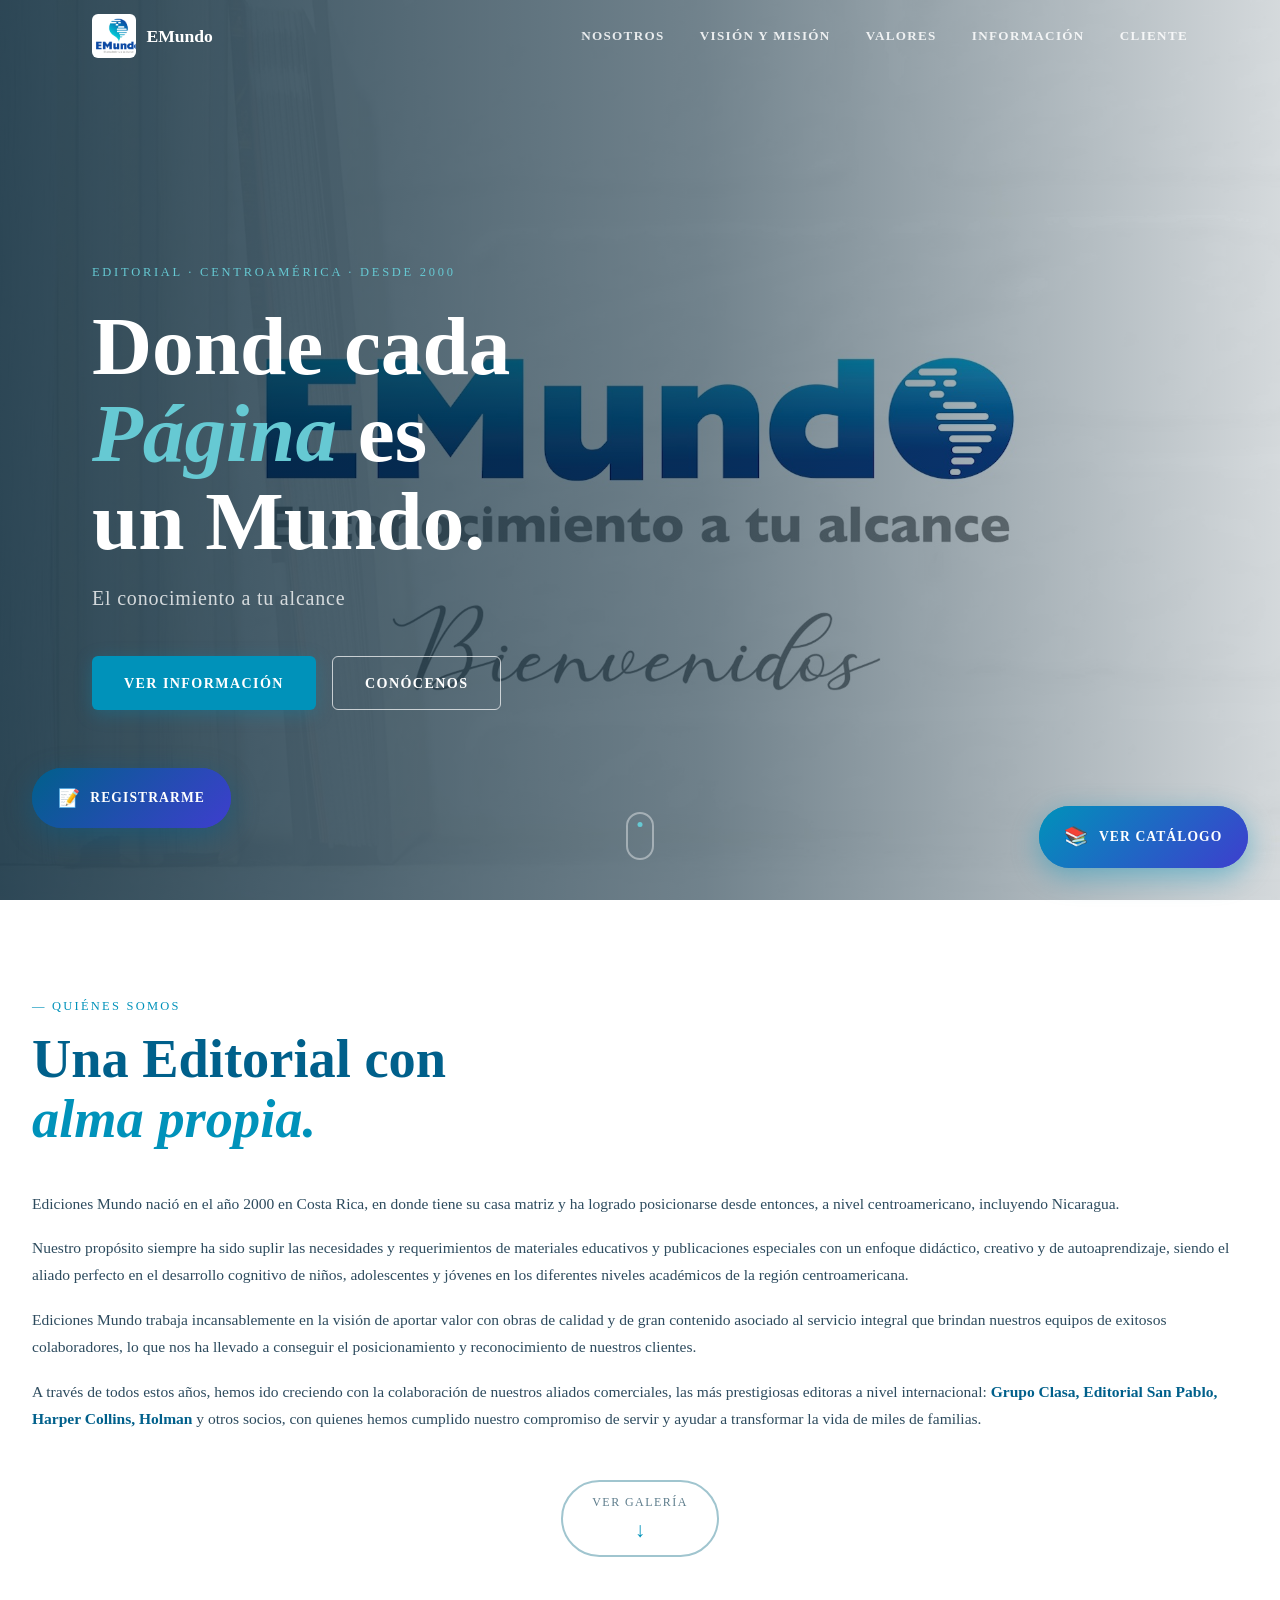
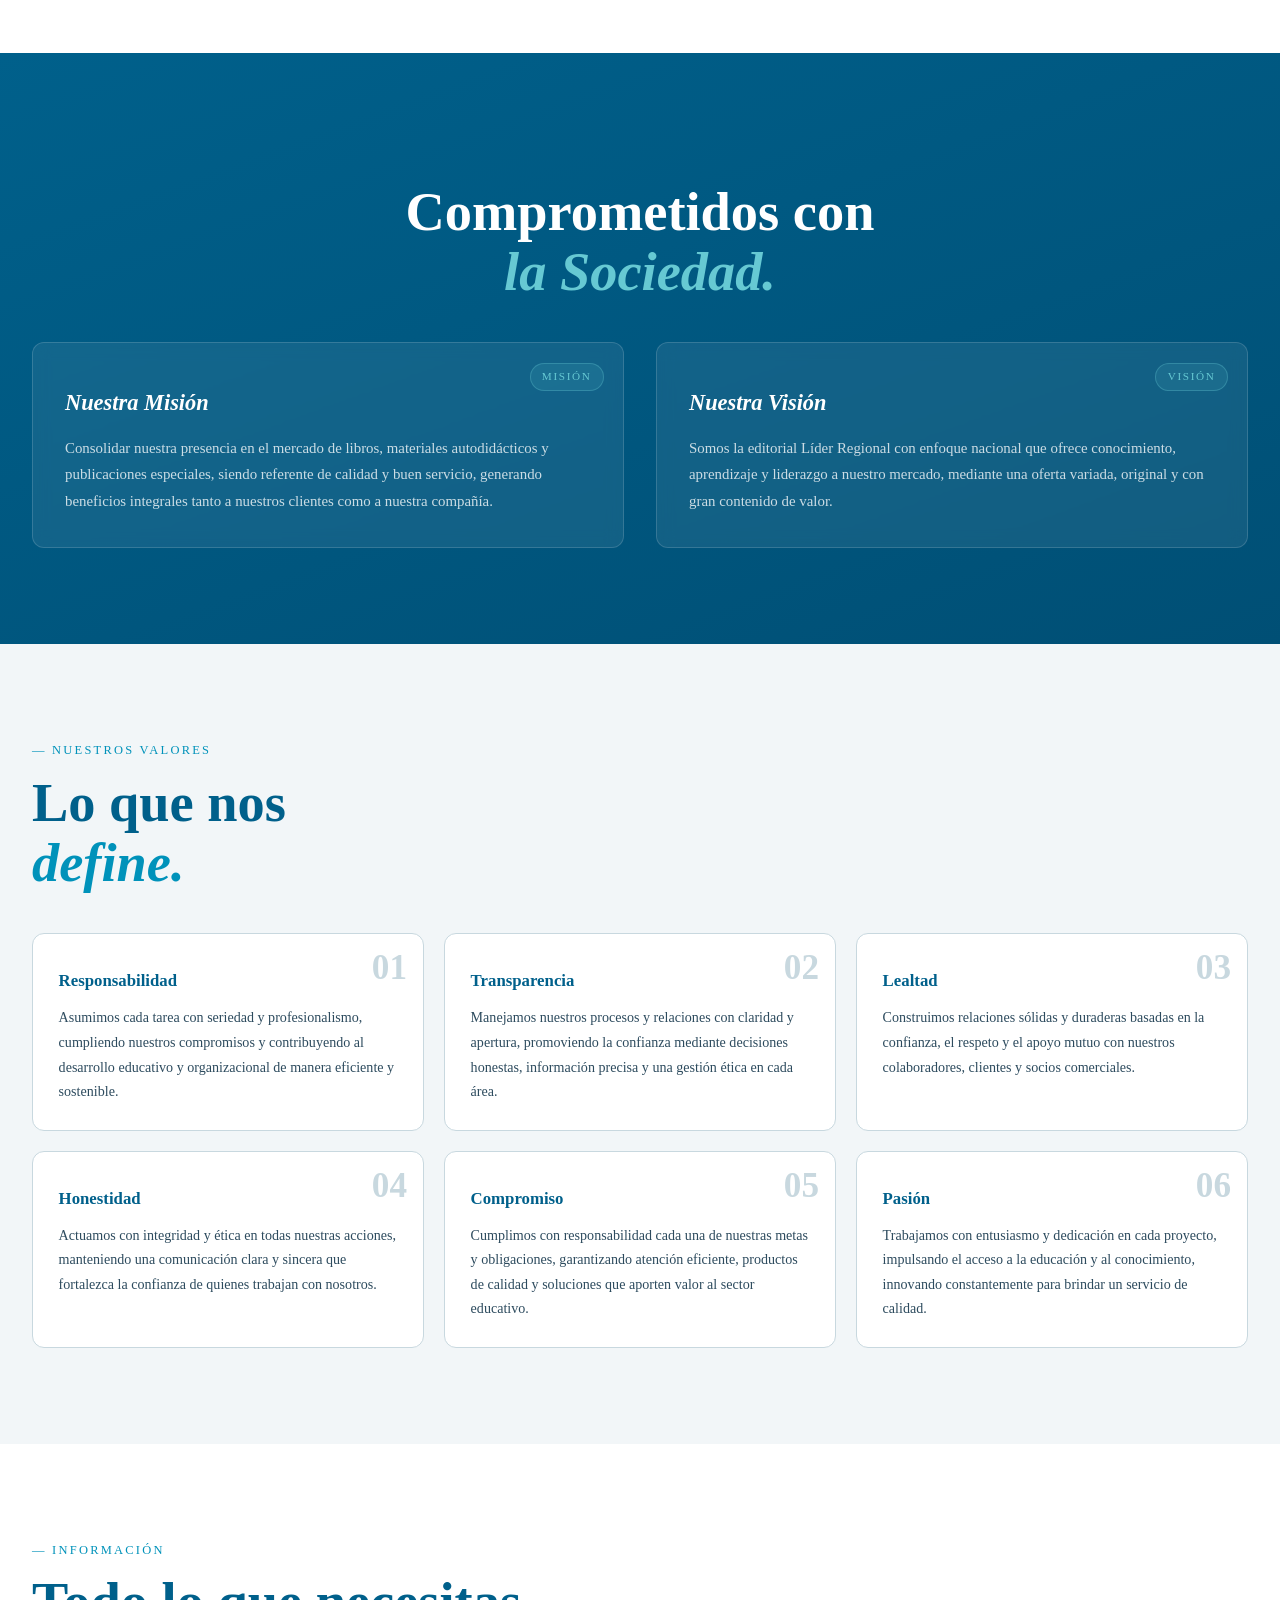
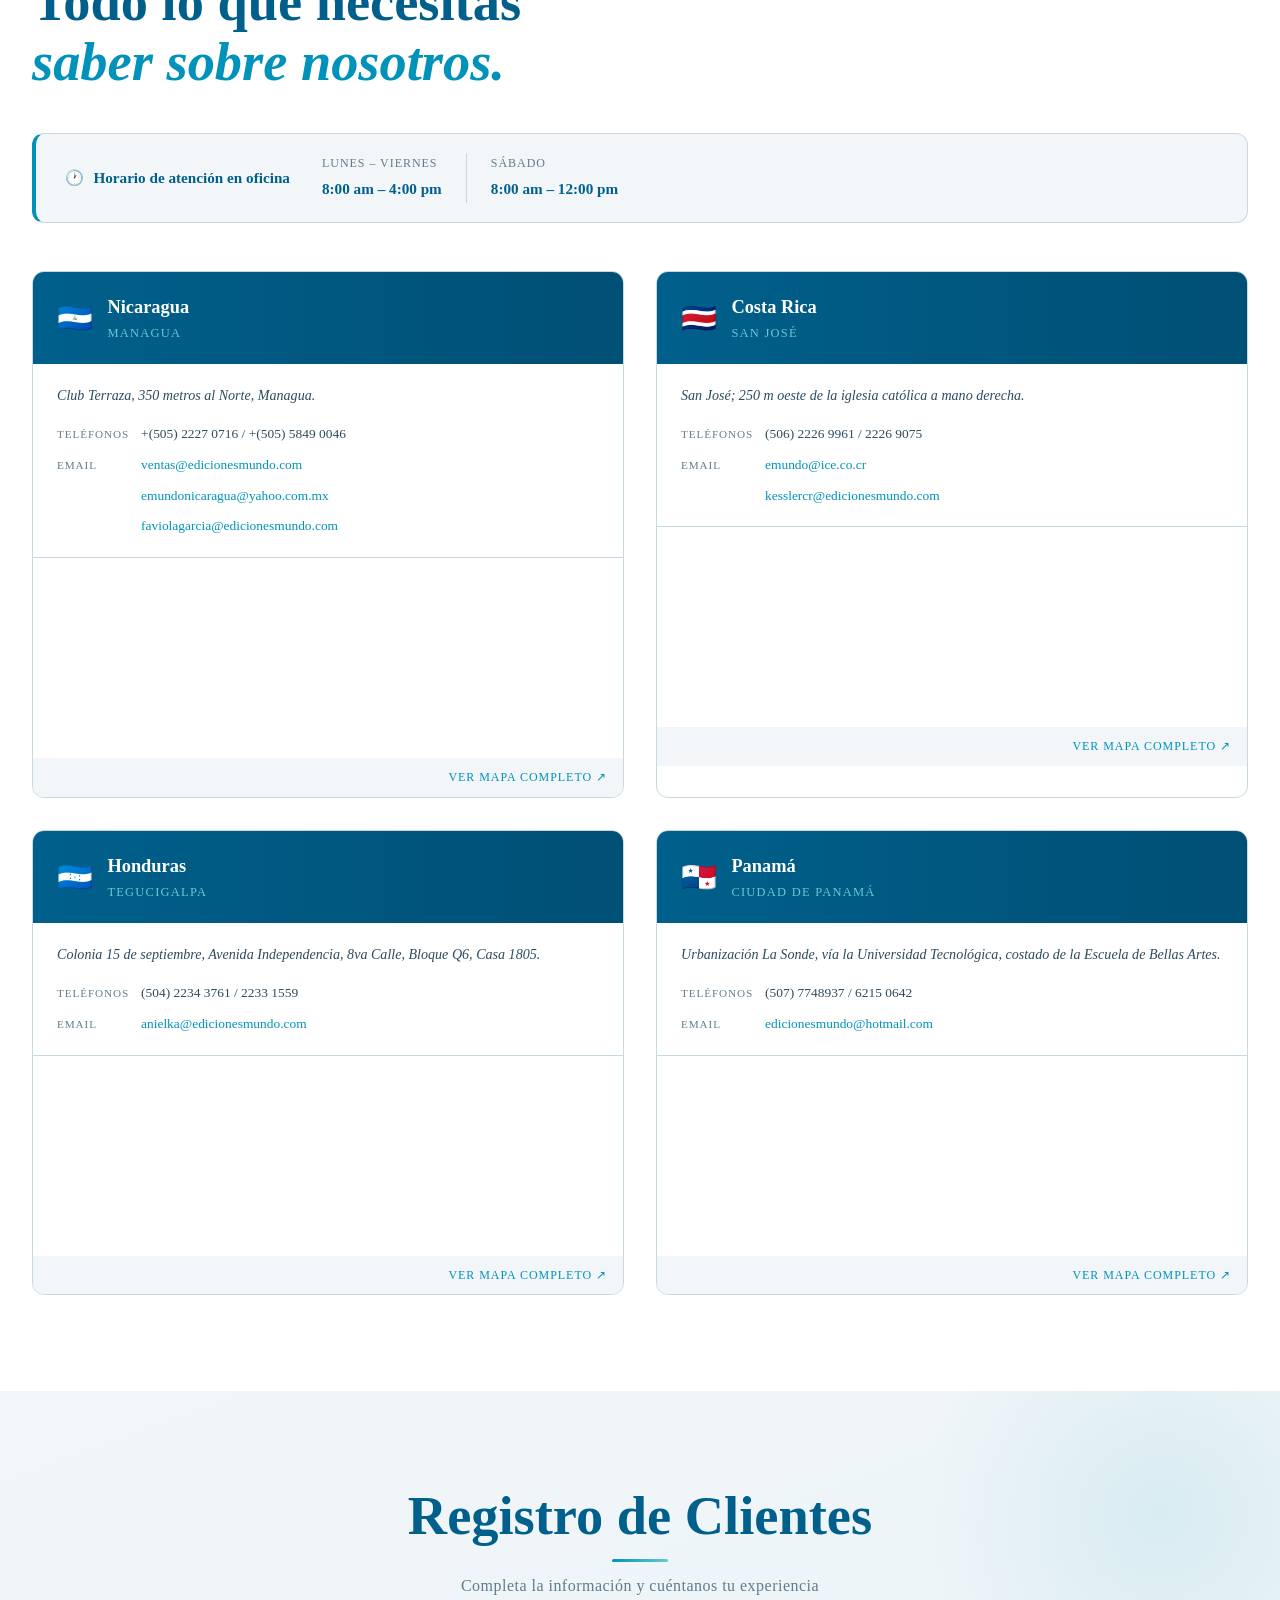
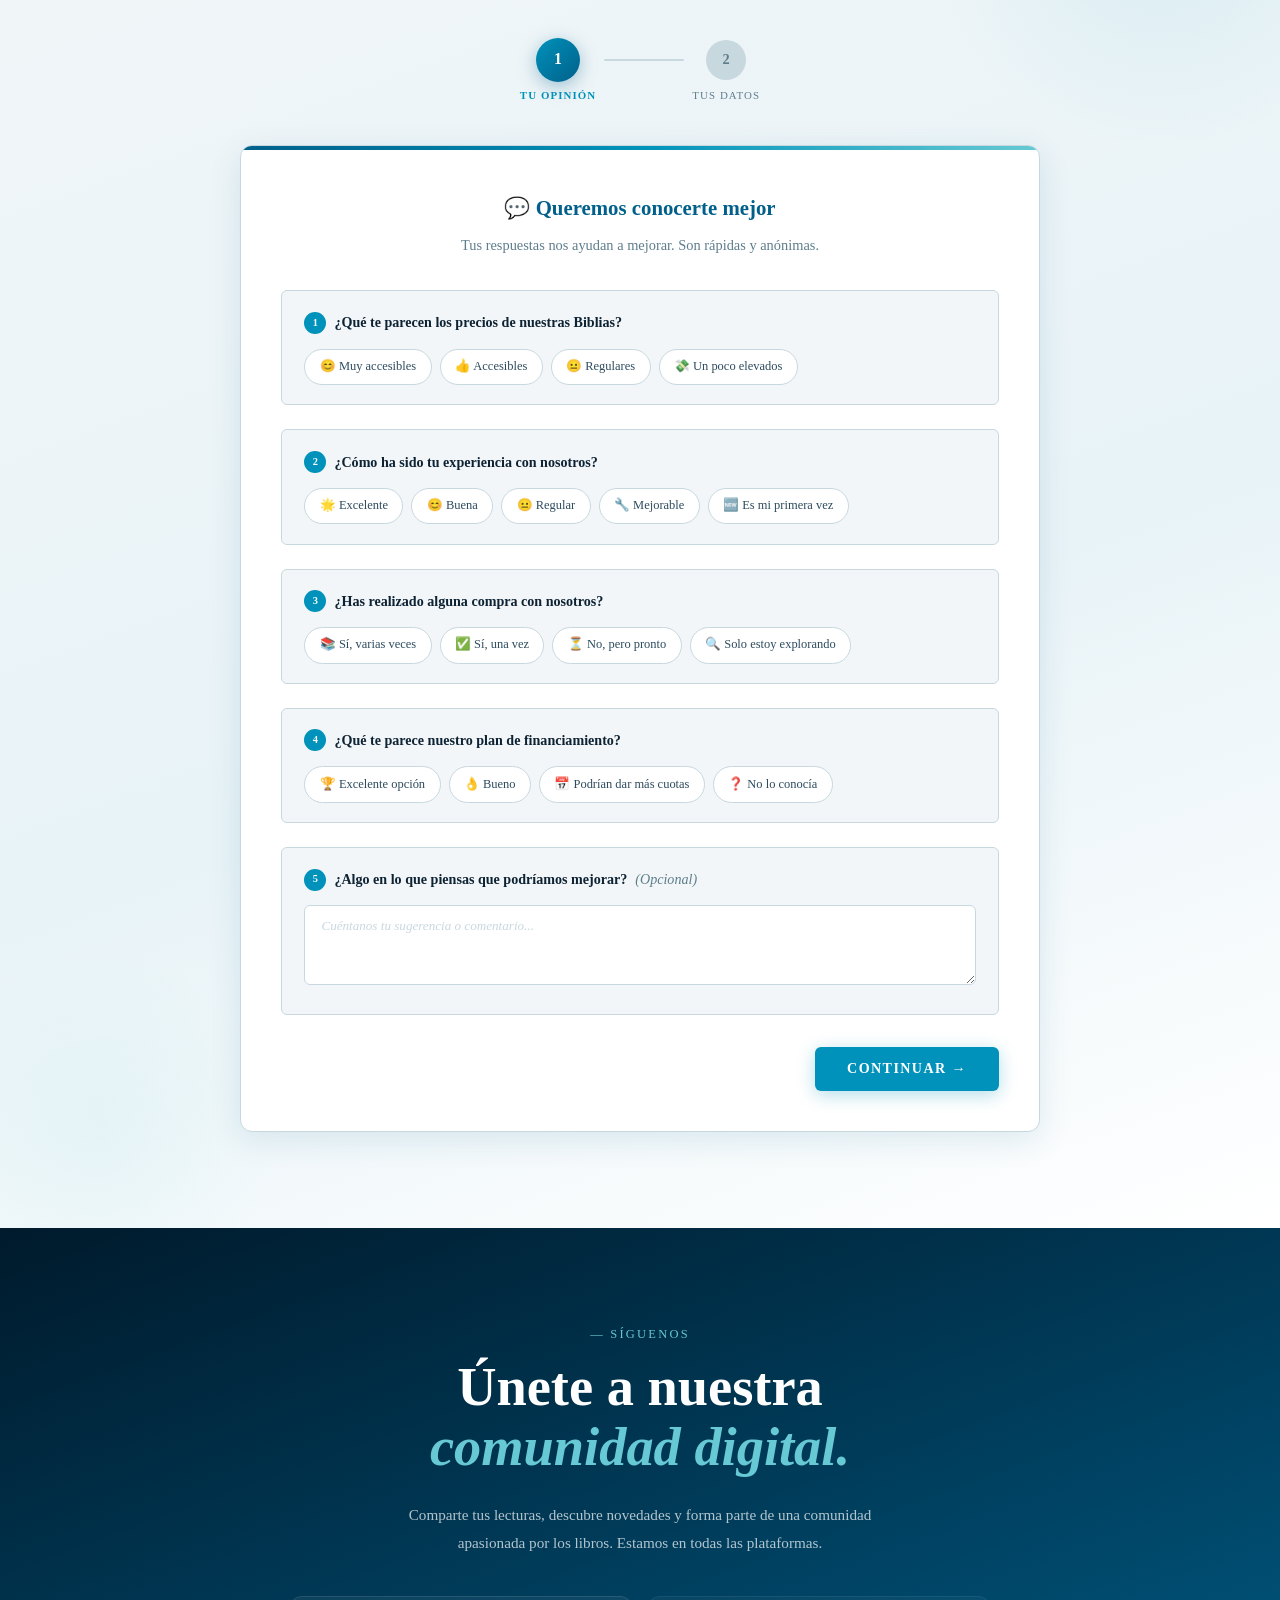
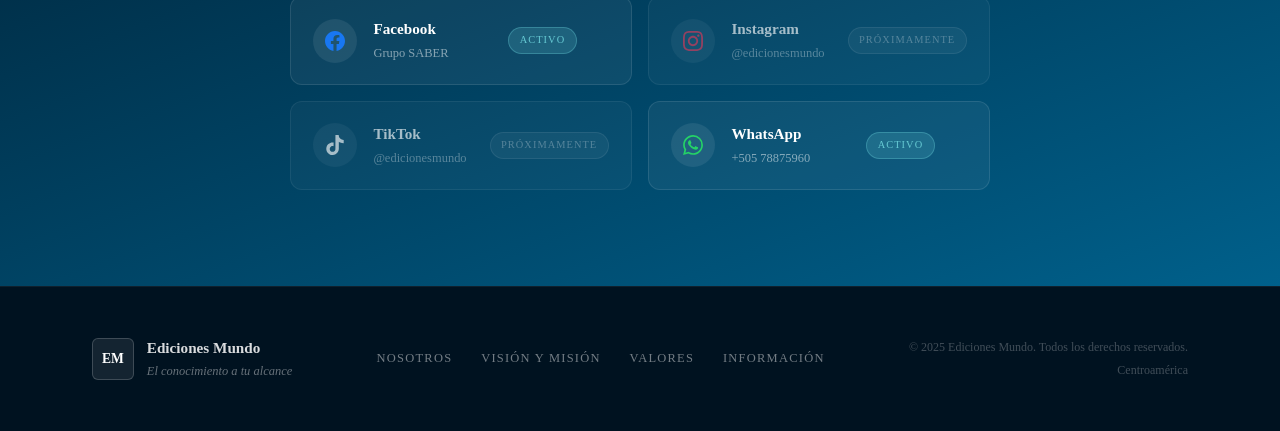
==== commit a80763b6: "quintoCommit" ====
--- a/Index.html
+++ b/Index.html
@@ -7,51 +7,33 @@
   <link rel="preconnect" href="https://fonts.googleapis.com" />
   <link rel="preconnect" href="https://fonts.gstatic.com" crossorigin />
   <link href="https://fonts.googleapis.com/css2?family=Playfair+Display:ital,wght@0,400;0,600;0,900;1,400;1,600&family=Lora:ital,wght@0,400;0,500;1,400&family=Cormorant+Garamond:wght@300;400;500;600&display=swap" rel="stylesheet" />
-  <link rel="stylesheet" href="Style.css"/>
+  <link rel="stylesheet" href="Style.css" />
   <link rel="stylesheet" href="splash.css" />
-  <link rel="stylesheet" href="clientes.css" />
+  <link rel="stylesheet" href="clientes.css">
+  <link rel="stylesheet" href="dashboard-catalago.css">
 </head>
 <body>
 
 
-
-  <header class="navbar" id="navbar">
-    <div class="navbar__inner">
-
-      <a href="#inicio" class="navbar__brand">
-        <img src="Image/LogoEMundo.png" alt="Ediciones Mundo" class="navbar__logo-img" />
-        <span class="navbar__name">Ediciones Mundo</span>
-      </a>
-
-      <nav class="navbar__links" id="navLinks">
-        <a href="#nosotros">Nosotros</a>
-        <a href="#mision">Visi&oacute;n y Misi&oacute;n</a>
-        <a href="#valores">Valores</a>
-        <a href="#informacion">Informaci&oacute;n</a>
-      </nav>
-
-      <button class="navbar__hamburger" id="hamburger" aria-label="Abrir men&uacute;">
-        <span></span><span></span><span></span>
-      </button>
-
+  <!--SPLASH SCREEN-->
+
+<div id="splash-screen">
+
+  <div class="splash-container">
+
+    <!-- círculo -->
+    <div class="splash-ring">
+      <div class="splash-logo"></div>
     </div>
-  </header>
-
-  <div id="splash-screen">
-  <div class="splash-container">
-
-    <!-- Anillo giratorio — se cierra solo aquí -->
-    <div class="splash-ring">
-      <div class="splash-logo">EMundo</div>
-    </div>
-
-    <!-- Textos FUERA del anillo -->
-    <h1 class="splash-title"></h1>
+
+    <!-- textos -->
+    <h1 class="splash-title">Ediciones Mundo</h1>
 
     <p class="splash-loading-text" id="loadingText">
       Preparando conocimiento...
     </p>
 
+    <!-- barra -->
     <div class="splash-progress">
       <div class="splash-progress-bar" id="progressBar"></div>
     </div>
@@ -59,15 +41,41 @@
     <span class="splash-percent" id="progressText">0%</span>
 
   </div>
- </div>
-
+
+</div>
+
+  <header class="navbar" id="navbar">
+    <div class="navbar__inner">
+      <a href="#inicio" class="navbar__brand">
+        <div class="navbar__logo-slot" title="Espacio para logo">
+          <span class="navbar__logo-text"></span>
+        </div>
+        <span class="navbar__name">EMundo</span>
+      </a>
+      <nav class="navbar__links" id="navLinks">
+        <a href="#nosotros">Nosotros</a>
+        <a href="#mision">Visión y Misión</a>
+        <a href="#valores">Valores</a>
+        <a href="#informacion">Información</a>
+        <a href="#cliente">Cliente</a>
+      </nav>
+      <button class="navbar__hamburger" id="hamburger" aria-label="Abrir menú">
+        <span></span><span></span><span></span>
+      </button>
+    </div>
+  </header>
 
   <main>
 
-    <!-- ══════════════════════════════════════
-         HERO
-    ══════════════════════════════════════ -->
+    <!-- HERO -->
     <section class="hero" id="inicio">
+      <!--
+        ===================================================
+        IMAGEN DE FONDO INSTITUCIONAL
+        Para agregar tu imagen edita en style.css:
+          .hero { background-image: url('tu-imagen.jpg'); }
+        ===================================================
+      -->
       <div class="hero__overlay"></div>
       <div class="hero__content reveal">
         <p class="hero__eyebrow">Editorial &middot; Centroam&eacute;rica &middot; Desde 2000</p>
@@ -85,10 +93,7 @@
       </div>
     </section>
 
-
-    <!-- ══════════════════════════════════════
-         QUIÉNES SOMOS
-    ══════════════════════════════════════ -->
+    <!-- QUIENES SOMOS -->
     <section class="section nosotros" id="nosotros">
       <div class="section__inner">
         <div class="nosotros__text">
@@ -108,126 +113,112 @@
       </div>
     </section>
 
-
-    <!-- ══════════════════════════════════════
-         GALERÍA
-    ══════════════════════════════════════ -->
+    <!-- GALERIA -->
     <section class="gallery-section" id="gallerySection" aria-hidden="true">
-      <div class="section__inner">
-        <div class="gallery__grid">
-
-          <div class="gallery__card gallery__card--large">
-            <img src="Image/EificoEMundo.png" alt="Edificio Ediciones Mundo" class="gallery__img" />
-          </div>
-
-          <div class="gallery__card">
-            <img src="Image/dentro1.png" alt="Foto institucional 2" class="gallery__img" />
-          </div>
-
-          <div class="gallery__card">
-            <img src="Image/dentro2.png" alt="Foto institucional 3" class="gallery__img" />
-          </div>
-
-          <div class="gallery__card">
-            <img src="Image/dentro3.png" alt="Foto institucional 4" class="gallery__img" />
-          </div>
-
-          <div class="gallery__card">
-            <img src="Image/LogoEMundo.png" alt="Logo Ediciones Mundo" class="gallery__img" />
-          </div>
-
-        </div>
-      </div>
-    </section>
-
-
-    <!-- ══════════════════════════════════════
-         MISIÓN Y VISIÓN
-    ══════════════════════════════════════ -->
+  <div class="section__inner">
+    <p class="gallery__hint">Imágenes institucionales</p>
+    <div class="gallery__grid">
+
+      <div class="gallery__card gallery__card--large">
+        <img src="Image/EificoEMundo.png" alt="Edificio Ediciones Mundo" class="gallery__img" />
+      </div>
+
+      <div class="gallery__card">
+        <img src="Image/dentro1.png" alt="Foto institucional 2" class="gallery__img" />
+      </div>
+
+      <div class="gallery__card">
+        <img src="Image/dentro2.png" alt="Foto institucional 3" class="gallery__img" />
+      </div>
+
+      <div class="gallery__card">
+        <img src="Image/dentro3.png" alt="Foto institucional 4" class="gallery__img" />
+      </div>
+
+      <div class="gallery__card">
+        <img src="Image/LogoEMundo.png" alt="Logo Ediciones Mundo" class="gallery__img" />
+      </div>
+
+    </div>
+  </div>
+</section>
+
+    <!-- MISION Y VISION -->
     <section class="section mv" id="mision">
       <div class="section__inner">
         <span class="section__label reveal" style="text-align:center;display:block;">&#8212; Misi&oacute;n y Visi&oacute;n</span>
         <h2 class="section__title reveal" style="text-align:center;">Comprometidos con<br /><em>la Sociedad.</em></h2>
         <div class="mv__cards">
-
           <div class="mv__card reveal">
             <div class="mv__card-tag">Misi&oacute;n</div>
+            
             <h3>Nuestra Misi&oacute;n</h3>
             <p>Consolidar nuestra presencia en el mercado de libros, materiales autodid&aacute;cticos y publicaciones especiales, siendo referente de calidad y buen servicio, generando beneficios integrales tanto a nuestros clientes como a nuestra compa&ntilde;&iacute;a.</p>
             <div class="mv__card-bar"></div>
           </div>
-
           <div class="mv__card reveal">
             <div class="mv__card-tag">Visi&oacute;n</div>
+         
             <h3>Nuestra Visi&oacute;n</h3>
             <p>Somos la editorial L&iacute;der Regional con enfoque nacional que ofrece conocimiento, aprendizaje y liderazgo a nuestro mercado, mediante una oferta variada, original y con gran contenido de valor.</p>
             <div class="mv__card-bar"></div>
           </div>
-
         </div>
       </div>
     </section>
 
-
-    <!-- ══════════════════════════════════════
-         VALORES
-    ══════════════════════════════════════ -->
+    <!-- VALORES -->
     <section class="section valores" id="valores">
       <div class="section__inner">
         <span class="section__label reveal">&#8212; Nuestros valores</span>
         <h2 class="section__title reveal">Lo que nos<br /><em>define.</em></h2>
         <div class="valores__grid">
-
           <div class="valor__card reveal">
             <div class="valor__card-num">01</div>
+            
             <h3>Responsabilidad</h3>
             <p>Asumimos cada tarea con seriedad y profesionalismo, cumpliendo nuestros compromisos y contribuyendo al desarrollo educativo y organizacional de manera eficiente y sostenible.</p>
           </div>
-
           <div class="valor__card reveal">
             <div class="valor__card-num">02</div>
+            
             <h3>Transparencia</h3>
             <p>Manejamos nuestros procesos y relaciones con claridad y apertura, promoviendo la confianza mediante decisiones honestas, informaci&oacute;n precisa y una gesti&oacute;n &eacute;tica en cada &aacute;rea.</p>
           </div>
-
           <div class="valor__card reveal">
             <div class="valor__card-num">03</div>
+           
             <h3>Lealtad</h3>
             <p>Construimos relaciones s&oacute;lidas y duraderas basadas en la confianza, el respeto y el apoyo mutuo con nuestros colaboradores, clientes y socios comerciales.</p>
           </div>
-
           <div class="valor__card reveal">
             <div class="valor__card-num">04</div>
+          
             <h3>Honestidad</h3>
             <p>Actuamos con integridad y &eacute;tica en todas nuestras acciones, manteniendo una comunicaci&oacute;n clara y sincera que fortalezca la confianza de quienes trabajan con nosotros.</p>
           </div>
-
           <div class="valor__card reveal">
             <div class="valor__card-num">05</div>
+          
             <h3>Compromiso</h3>
             <p>Cumplimos con responsabilidad cada una de nuestras metas y obligaciones, garantizando atenci&oacute;n eficiente, productos de calidad y soluciones que aporten valor al sector educativo.</p>
           </div>
-
           <div class="valor__card reveal">
             <div class="valor__card-num">06</div>
+          
             <h3>Pasi&oacute;n</h3>
             <p>Trabajamos con entusiasmo y dedicaci&oacute;n en cada proyecto, impulsando el acceso a la educaci&oacute;n y al conocimiento, innovando constantemente para brindar un servicio de calidad.</p>
           </div>
-
         </div>
       </div>
     </section>
 
-
-    <!-- ══════════════════════════════════════
-         INFORMACIÓN + MAPAS
-    ══════════════════════════════════════ -->
+    <!-- INFORMACION + MAPAS -->
     <section class="section informacion" id="informacion">
       <div class="section__inner">
         <span class="section__label reveal">&#8212; Informaci&oacute;n</span>
         <h2 class="section__title reveal">Todo lo que necesitas<br /><em>saber sobre nosotros.</em></h2>
 
-        <!-- Horario -->
         <div class="horario reveal">
           <div class="horario__label">
             <span>&#128336;</span>
@@ -246,7 +237,6 @@
           </div>
         </div>
 
-        <!-- Sedes + Mapas -->
         <div class="sedes__grid">
 
           <!-- Nicaragua -->
@@ -318,7 +308,7 @@
             </div>
           </div>
 
-          <!-- Panamá -->
+          <!-- Panama -->
           <div class="sede reveal">
             <div class="sede__header">
               <span class="sede__flag">&#127477;&#127462;</span>
@@ -344,197 +334,212 @@
       </div>
     </section>
 
-
-    <!-- ══════════════════════════════════════
-         REGISTRO DE CLIENTES
-    ══════════════════════════════════════ -->
-    <section id="cliente" class="section section--clientes">
-      <div class="section__inner">
-
-        <header class="section__header reveal">
-          <h2 class="section__title">Registro de Clientes</h2>
-          <p class="section__subtitle">Completa la informaci&oacute;n y cu&eacute;ntanos tu experiencia</p>
-        </header>
-
-        <!-- Indicador de pasos -->
-        <div class="form-steps reveal">
-          <div class="form-step active" id="step1">
-            <div class="form-step__bubble"><span>1</span></div>
-            <span class="form-step__label">Tu opini&oacute;n</span>
-          </div>
-          <div class="form-step-line">
-            <div class="form-step-line-fill" id="stepLineFill"></div>
-          </div>
-          <div class="form-step" id="step2">
-            <div class="form-step__bubble"><span>2</span></div>
-            <span class="form-step__label">Tus datos</span>
-          </div>
-        </div>
-
-        <!-- Tarjeta principal -->
-        <div class="clientes__card reveal">
-
-          <!-- PASO 1 — Mini encuesta -->
-          <div class="form-panel active" id="panelEncuesta">
-
-            <div class="encuesta__intro">
-              <h3>&#128172; Queremos conocerte mejor</h3>
-              <p>Tus respuestas nos ayudan a mejorar. Son r&aacute;pidas y an&oacute;nimas.</p>
-            </div>
-
-            <div class="encuesta__list">
-
-              <div class="encuesta__item">
-                <p class="encuesta__question">
-                  <span class="encuesta__question-num">1</span>
-                  &iquest;Qu&eacute; te parecen los precios de nuestras Biblias?
-                </p>
-                <div class="encuesta__options">
-                  <span class="encuesta__chip" data-group="precios" data-value="muy_accesibles">&#128522; Muy accesibles</span>
-                  <span class="encuesta__chip" data-group="precios" data-value="accesibles">&#128077; Accesibles</span>
-                  <span class="encuesta__chip" data-group="precios" data-value="regulares">&#128528; Regulares</span>
-                  <span class="encuesta__chip" data-group="precios" data-value="elevados">&#128184; Un poco elevados</span>
-                </div>
-              </div>
-
-              <div class="encuesta__item">
-                <p class="encuesta__question">
-                  <span class="encuesta__question-num">2</span>
-                  &iquest;C&oacute;mo ha sido tu experiencia con nosotros?
-                </p>
-                <div class="encuesta__options">
-                  <span class="encuesta__chip" data-group="experiencia" data-value="excelente">&#127775; Excelente</span>
-                  <span class="encuesta__chip" data-group="experiencia" data-value="buena">&#128522; Buena</span>
-                  <span class="encuesta__chip" data-group="experiencia" data-value="regular">&#128528; Regular</span>
-                  <span class="encuesta__chip" data-group="experiencia" data-value="mejorable">&#128295; Mejorable</span>
-                  <span class="encuesta__chip" data-group="experiencia" data-value="primera_vez">&#128220; Es mi primera vez</span>
-                </div>
-              </div>
-
-              <div class="encuesta__item">
-                <p class="encuesta__question">
-                  <span class="encuesta__question-num">3</span>
-                  &iquest;Has realizado alguna compra con nosotros?
-                </p>
-                <div class="encuesta__options">
-                  <span class="encuesta__chip" data-group="compra" data-value="si_varias">&#128218; S&iacute;, varias veces</span>
-                  <span class="encuesta__chip" data-group="compra" data-value="si_una">&#10003; S&iacute;, una vez</span>
-                  <span class="encuesta__chip" data-group="compra" data-value="no_pronto">&#9203; No, pero pronto</span>
-                  <span class="encuesta__chip" data-group="compra" data-value="no_explorando">&#128269; Solo estoy explorando</span>
-                </div>
-              </div>
-
-              <div class="encuesta__item">
-                <p class="encuesta__question">
-                  <span class="encuesta__question-num">4</span>
-                  &iquest;Qu&eacute; te parece nuestro plan de financiamiento?
-                </p>
-                <div class="encuesta__options">
-                  <span class="encuesta__chip" data-group="financiamiento" data-value="excelente">&#127942; Excelente opci&oacute;n</span>
-                  <span class="encuesta__chip" data-group="financiamiento" data-value="bueno">&#128076; Bueno</span>
-                  <span class="encuesta__chip" data-group="financiamiento" data-value="mejorar_cuotas">&#128197; Podr&iacute;an dar m&aacute;s cuotas</span>
-                  <span class="encuesta__chip" data-group="financiamiento" data-value="no_conozco">&#10067; No lo conoc&iacute;a</span>
-                </div>
-              </div>
-
-              <div class="encuesta__item">
-                <p class="encuesta__question">
-                  <span class="encuesta__question-num">5</span>
-                  &iquest;Algo en lo que piensas que podr&iacute;amos mejorar?
-                  <em style="font-weight:400;color:var(--text-light);font-size:0.8rem;">(Opcional)</em>
-                </p>
-                <textarea
-                  id="encuestaSugerencia"
-                  class="encuesta__textarea"
-                  placeholder="Cu&eacute;ntanos tu sugerencia o comentario..."
-                  maxlength="300"
-                ></textarea>
-              </div>
-
-            </div>
-
-            <div class="encuesta__next">
-              <button type="button" class="btn btn--primary" id="btnContinuar">
-                Continuar &#8594;
-              </button>
-            </div>
-
-          </div><!-- /panelEncuesta -->
-
-
-          <!-- PASO 2 — Datos del cliente -->
-          <div class="form-panel" id="panelDatos">
-
-            <form id="clienteForm">
-              <input type="hidden" id="clienteId" />
-
-              <div class="form__grid">
-
-                <div class="form__group">
-                  <label for="codigo">C&oacute;digo</label>
-                  <input type="text" id="codigo" name="codigo" placeholder="CL-001" required />
-                </div>
-
-                <div class="form__group">
-                  <label for="nombre">Nombre</label>
-                  <input type="text" id="nombre" name="nombre" placeholder="Juan" required />
-                </div>
-
-                <div class="form__group">
-                  <label for="apellido">Apellido</label>
-                  <input type="text" id="apellido" name="apellido" placeholder="P&eacute;rez" required />
-                </div>
-
-                <div class="form__group">
-                  <label for="edad">Edad</label>
-                  <input type="number" id="edad" name="edad" min="1" max="120" placeholder="25" required />
-                </div>
-
-                <div class="form__group">
-                  <label for="departamento">Departamento</label>
-                  <select id="departamento" name="departamento" required>
-                    <option value="">Seleccione un departamento</option>
-                  </select>
-                </div>
-
-                <div class="form__group">
-                  <label for="genero">Sexo</label>
-                  <select id="genero" name="genero" required>
-                    <option value="">Seleccione</option>
-                    <option value="M">Masculino</option>
-                    <option value="F">Femenino</option>
-                  </select>
-                </div>
-
-              </div>
-
-              <div class="form__actions">
-                <button type="button" class="btn--back" id="btnVolver">
-                  &#8592; Volver
-                </button>
-                <button type="submit" class="btn btn--primary">
-                  Guardar Cliente &#10003;
-                </button>
-              </div>
-
-            </form>
-
-          </div><!-- /panelDatos -->
-
-        </div><!-- /clientes__card -->
-      </div>
-    </section>
-
-
-    <!-- ══════════════════════════════════════
-         REDES SOCIALES
-    ══════════════════════════════════════ -->
+    <!-- ══════════════════════════════════════════════════
+     BOTÓN FLOTANTE — Registro de Clientes
+     Pégalo antes del cierre </body>
+══════════════════════════════════════════════════ -->
+<div class="registro-wrap">
+  <a href="#cliente" class="btn-registro" id="btnFloatRegistro">
+    <span class="btn-registro__icon">📝</span>
+    <span>Registrarme</span>
+  </a>
+</div>
+
+
+<!-- ══════════════════════════════════════════════════
+     SECCIÓN REGISTRO DE CLIENTES
+     Reemplaza tu <section id="cliente"> actual
+══════════════════════════════════════════════════ -->
+<section id="cliente" class="section section--clientes">
+  <div class="section__inner">
+
+    <!-- Encabezado -->
+    <header class="section__header reveal">
+      <h2 class="section__title">Registro de Clientes</h2>
+      <p class="section__subtitle">Completa la información y cuéntanos tu experiencia</p>
+    </header>
+
+    <!-- Indicador de pasos -->
+    <div class="form-steps reveal">
+      <div class="form-step active" id="step1">
+        <div class="form-step__bubble" id="stepBubble1"><span>1</span></div>
+        <span class="form-step__label">Tu opinión</span>
+      </div>
+      <div class="form-step-line">
+        <div class="form-step-line-fill" id="stepLineFill"></div>
+      </div>
+      <div class="form-step" id="step2">
+        <div class="form-step__bubble" id="stepBubble2"><span>2</span></div>
+        <span class="form-step__label" id="stepLabel2">Tus datos</span>
+      </div>
+    </div>
+
+    <!-- Tarjeta principal -->
+    <div class="clientes__card reveal">
+
+      <!-- ══ PASO 1 — Mini encuesta ══ -->
+      <div class="form-panel active" id="panelEncuesta">
+
+        <div class="encuesta__intro">
+          <h3>💬 Queremos conocerte mejor</h3>
+          <p>Tus respuestas nos ayudan a mejorar. Son rápidas y anónimas.</p>
+        </div>
+
+        <div class="encuesta__list">
+
+          <!-- Pregunta 1 -->
+          <div class="encuesta__item">
+            <p class="encuesta__question">
+              <span class="encuesta__question-num">1</span>
+              ¿Qué te parecen los precios de nuestras Biblias?
+            </p>
+            <div class="encuesta__options">
+              <span class="encuesta__chip" data-group="precios" data-value="muy_accesibles">😊 Muy accesibles</span>
+              <span class="encuesta__chip" data-group="precios" data-value="accesibles">👍 Accesibles</span>
+              <span class="encuesta__chip" data-group="precios" data-value="regulares">😐 Regulares</span>
+              <span class="encuesta__chip" data-group="precios" data-value="elevados">💸 Un poco elevados</span>
+            </div>
+          </div>
+
+          <!-- Pregunta 2 -->
+          <div class="encuesta__item">
+            <p class="encuesta__question">
+              <span class="encuesta__question-num">2</span>
+              ¿Cómo ha sido tu experiencia con nosotros?
+            </p>
+            <div class="encuesta__options">
+              <span class="encuesta__chip" data-group="experiencia" data-value="excelente">🌟 Excelente</span>
+              <span class="encuesta__chip" data-group="experiencia" data-value="buena">😊 Buena</span>
+              <span class="encuesta__chip" data-group="experiencia" data-value="regular">😐 Regular</span>
+              <span class="encuesta__chip" data-group="experiencia" data-value="mejorable">🔧 Mejorable</span>
+              <span class="encuesta__chip" data-group="experiencia" data-value="primera_vez">🆕 Es mi primera vez</span>
+            </div>
+          </div>
+
+          <!-- Pregunta 3 -->
+          <div class="encuesta__item">
+            <p class="encuesta__question">
+              <span class="encuesta__question-num">3</span>
+              ¿Has realizado alguna compra con nosotros?
+            </p>
+            <div class="encuesta__options">
+              <span class="encuesta__chip" data-group="compra" data-value="si_varias">📚 Sí, varias veces</span>
+              <span class="encuesta__chip" data-group="compra" data-value="si_una">✅ Sí, una vez</span>
+              <span class="encuesta__chip" data-group="compra" data-value="no_pronto">⏳ No, pero pronto</span>
+              <span class="encuesta__chip" data-group="compra" data-value="no_explorando">🔍 Solo estoy explorando</span>
+            </div>
+          </div>
+
+          <!-- Pregunta 4 -->
+          <div class="encuesta__item">
+            <p class="encuesta__question">
+              <span class="encuesta__question-num">4</span>
+              ¿Qué te parece nuestro plan de financiamiento?
+            </p>
+            <div class="encuesta__options">
+              <span class="encuesta__chip" data-group="financiamiento" data-value="excelente">🏆 Excelente opción</span>
+              <span class="encuesta__chip" data-group="financiamiento" data-value="bueno">👌 Bueno</span>
+              <span class="encuesta__chip" data-group="financiamiento" data-value="mejorar_cuotas">📅 Podrían dar más cuotas</span>
+              <span class="encuesta__chip" data-group="financiamiento" data-value="no_conozco">❓ No lo conocía</span>
+            </div>
+          </div>
+
+          <!-- Pregunta 5 — texto libre -->
+          <div class="encuesta__item">
+            <p class="encuesta__question">
+              <span class="encuesta__question-num">5</span>
+              ¿Algo en lo que piensas que podríamos mejorar? <em style="font-weight:400;color:var(--text-light)">(Opcional)</em>
+            </p>
+            <textarea
+              id="encuestaSugerencia"
+              class="encuesta__textarea"
+              placeholder="Cuéntanos tu sugerencia o comentario..."
+              maxlength="300"
+            ></textarea>
+          </div>
+
+        </div>
+
+        <div class="encuesta__next">
+          <button type="button" class="btn btn--primary" id="btnContinuar">
+            Continuar &rarr;
+          </button>
+        </div>
+
+      </div><!-- /panelEncuesta -->
+
+
+      <!-- ══ PASO 2 — Datos del cliente ══ -->
+      <div class="form-panel" id="panelDatos">
+
+        <form id="clienteForm">
+          <input type="hidden" id="clienteId" />
+
+          <div class="form__grid">
+
+            <div class="form__group">
+              <label for="codigo">Código</label>
+              <input type="text" id="codigo" name="codigo" placeholder="CL-001" required />
+            </div>
+
+            <div class="form__group">
+              <label for="nombre">Nombre</label>
+              <input type="text" id="nombre" name="nombre" placeholder="Juan" required />
+            </div>
+
+            <div class="form__group">
+              <label for="apellido">Apellido</label>
+              <input type="text" id="apellido" name="apellido" placeholder="Pérez" required />
+            </div>
+
+            <div class="form__group">
+              <label for="edad">Edad</label>
+              <input type="number" id="edad" name="edad" min="1" max="120" placeholder="25" required />
+            </div>
+
+            <div class="form__group">
+              <label for="departamento">Departamento</label>
+              <select id="departamento" name="departamento" required>
+                <option value="">Seleccione un departamento</option>
+              </select>
+            </div>
+
+            <div class="form__group">
+              <label for="genero">Sexo</label>
+              <select id="genero" name="genero" required>
+                <option value="">Seleccione</option>
+                <option value="M">Masculino</option>
+                <option value="F">Femenino</option>
+              </select>
+            </div>
+
+          </div>
+
+          <div class="form__actions">
+            <button type="button" class="btn--back" id="btnVolver">
+              &larr; Volver
+            </button>
+            <button type="submit" class="btn btn--primary">
+              Guardar Cliente ✓
+            </button>
+          </div>
+
+        </form>
+
+      </div><!-- /panelDatos -->
+
+    </div><!-- /clientes__card -->
+  </div>
+</section>
+
+
+
+    <!-- REDES SOCIALES -->
     <section class="section redes" id="redes">
       <div class="section__inner">
         <span class="section__label reveal" style="text-align:center;display:block;">&#8212; S&iacute;guenos</span>
         <h2 class="section__title reveal" style="text-align:center;">&#218;nete a nuestra<br /><em>comunidad digital.</em></h2>
         <p class="redes__desc reveal">Comparte tus lecturas, descubre novedades y forma parte de una comunidad apasionada por los libros. Estamos en todas las plataformas.</p>
-
         <div class="redes__grid reveal">
 
           <a href="https://www.facebook.com/people/Grupo-SABER/61585523433023/" target="_blank" rel="noopener" class="red__card red__card--fb">
@@ -577,7 +582,7 @@
             </div>
             <div class="red__info">
               <span class="red__name">WhatsApp</span>
-              <span class="red__handle">+505 7887 5960</span>
+              <span class="red__handle">+505 78875960</span>
             </div>
             <span class="red__badge red__badge--active">Activo</span>
             <span class="red__arrow">&#8594;</span>
@@ -589,72 +594,44 @@
 
   </main>
 
-
-  <!-- ══════════════════════════════════════
-       FOOTER
-  ══════════════════════════════════════ -->
   <footer class="footer">
     <div class="footer__inner">
-
       <div class="footer__brand">
-        <img src="Image/LogoEMundo.png" alt="Ediciones Mundo" class="navbar__logo-img" style="height:42px;" />
+        <div class="footer__logo-slot"><span class="footer__logo-text">EM</span></div>
         <div>
           <p class="footer__name">Ediciones Mundo</p>
           <p class="footer__tagline">El conocimiento a tu alcance</p>
         </div>
       </div>
-
       <nav class="footer__links">
         <a href="#nosotros">Nosotros</a>
         <a href="#mision">Visi&oacute;n y Misi&oacute;n</a>
         <a href="#valores">Valores</a>
         <a href="#informacion">Informaci&oacute;n</a>
       </nav>
-
       <div class="footer__copy">
         <p>&copy; 2025 Ediciones Mundo. Todos los derechos reservados.</p>
         <p>Centroam&eacute;rica</p>
       </div>
-
     </div>
   </footer>
 
 
-  <!-- ══════════════════════════════════════
-       BTN FLOTANTE IZQUIERDO — Registrarme
-  ══════════════════════════════════════ -->
-  <div class="registro-wrap">
-    <a href="#cliente" class="btn-registro" id="btnFloatRegistro">
-      <span class="btn-registro__icon">&#128221;</span>
-      <span>Registrarme</span>
-    </a>
+
+  <!-- Botón flotante Ver Catálogo -->
+<div class="catalogo-wrap">
+
   </div>
 
-
-  <!-- ══════════════════════════════════════
-       BTN FLOTANTE DERECHO — Ver Catálogo
-  ══════════════════════════════════════ -->
-  <div class="catalogo-wrap">
-    <div class="catalogo__bubble">
-      <p>&#128172; &iquest;Qu&eacute; est&aacute;s buscando?</p>
-      <ul>
-        <li>&#128214; Quiero ver los estilos de Biblia</li>
-        <li>&#128176; &iquest;Cu&aacute;les ser&aacute;n los precios?</li>
-        <li>&#129309; &iquest;Qu&eacute; tipo de financiamiento ofrecen?</li>
-      </ul>
-      <div class="catalogo__bubble-tail"></div>
-    </div>
-    <a href="DashboardCatalago.html" class="btn-catalogo" target="_blank">
-      <span class="btn-catalogo__icon">&#128218;</span>
-      <span class="btn-catalogo__text">Ver Cat&aacute;logo</span>
-    </a>
-  </div>
-
-
-  <!-- Scripts -->
-  <script src="main.js"></script>
-  <script src="splash.js"></script>
-  <script src="clientes.js"></script>
-
+  <!-- Botón flotante -->
+  <a href="DashboardCatalago.html" class="btn-catalogo" target="_blank">
+    <span class="btn-catalogo__icon">📚</span>
+    <span class="btn-catalogo__text">Ver Catálogo</span>
+  </a>
+
+</div>
+<script src="splash.js"></script>
+<script src="Main.js"></script>
+<script src="clientes.js"></script>
 </body>
-</html>+</html> 
--- a/Style.css
+++ b/Style.css
@@ -158,7 +158,7 @@
   border: 1.5px solid rgba(255,255,255,.35);
   border-radius: var(--radius);
   display: flex; align-items: center; justify-content: center;
-  background-image: url('image/logo-emundo.png');
+  background-image: url('Image/LogoEMundo.png');
   background-size: cover;
 }
 
@@ -236,7 +236,7 @@
   align-items: center;
   padding-top: var(--nav-h);
   /* Gradiente de respaldo hasta que se coloque la imagen */
-  background-image: url('image/portada-emundo.jpg');
+  background-image: url('Image/Portada_EMundo.jpg');
   background-size: cover;
   background-position: center;
   background-attachment: fixed;
--- a/splash.css
+++ b/splash.css
@@ -131,24 +131,19 @@
   position: relative;
   z-index: 2;
 
-  display: flex;
-  align-items: center;
-  justify-content: center;
-
-  width: 110px;
-  height: 110px;
-
-  font-size: 2rem;
-  font-weight: 900;
-  font-family: var(--font-display);
-
-  color: #0092BA;
-
-  text-shadow:
-    0 0 10px rgba(0,146,186,.4),
-    0 0 20px rgba(0,146,186,.2);
-
-  animation: logoFloatFade 4s ease-in-out infinite;
+  width: 90px;
+  height: 90px;
+
+  background-image: url('Image/LogoEMundo.png');
+  background-size: contain;
+  background-repeat: no-repeat;
+  background-position: center;
+
+  filter:
+    drop-shadow(0 0 12px rgba(0,146,186,.18));
+
+  animation:
+    logoFloatFade 4s ease-in-out infinite;
 }
 
 /* ════════════════════════════════════════════════════
@@ -341,12 +336,28 @@
 
 @media (max-width: 600px) {
 
+  .splash-ring {
+    width: 150px;
+    height: 150px;
+  }
+
+  .splash-ring::before {
+    width: 128px;
+    height: 128px;
+  }
+
   .splash-logo {
-    width: 90px;
-    height: 90px;
-    font-size: 1.6rem;
-  }
-
+    width: 72px;
+    height: 72px;
+  }
+
+  .splash-title {
+    font-size: 2rem;
+  }
+
+  .splash-loading-text {
+    font-size: .85rem;
+  }
 }
 
 /* ════════════════════════════════════════════════════
